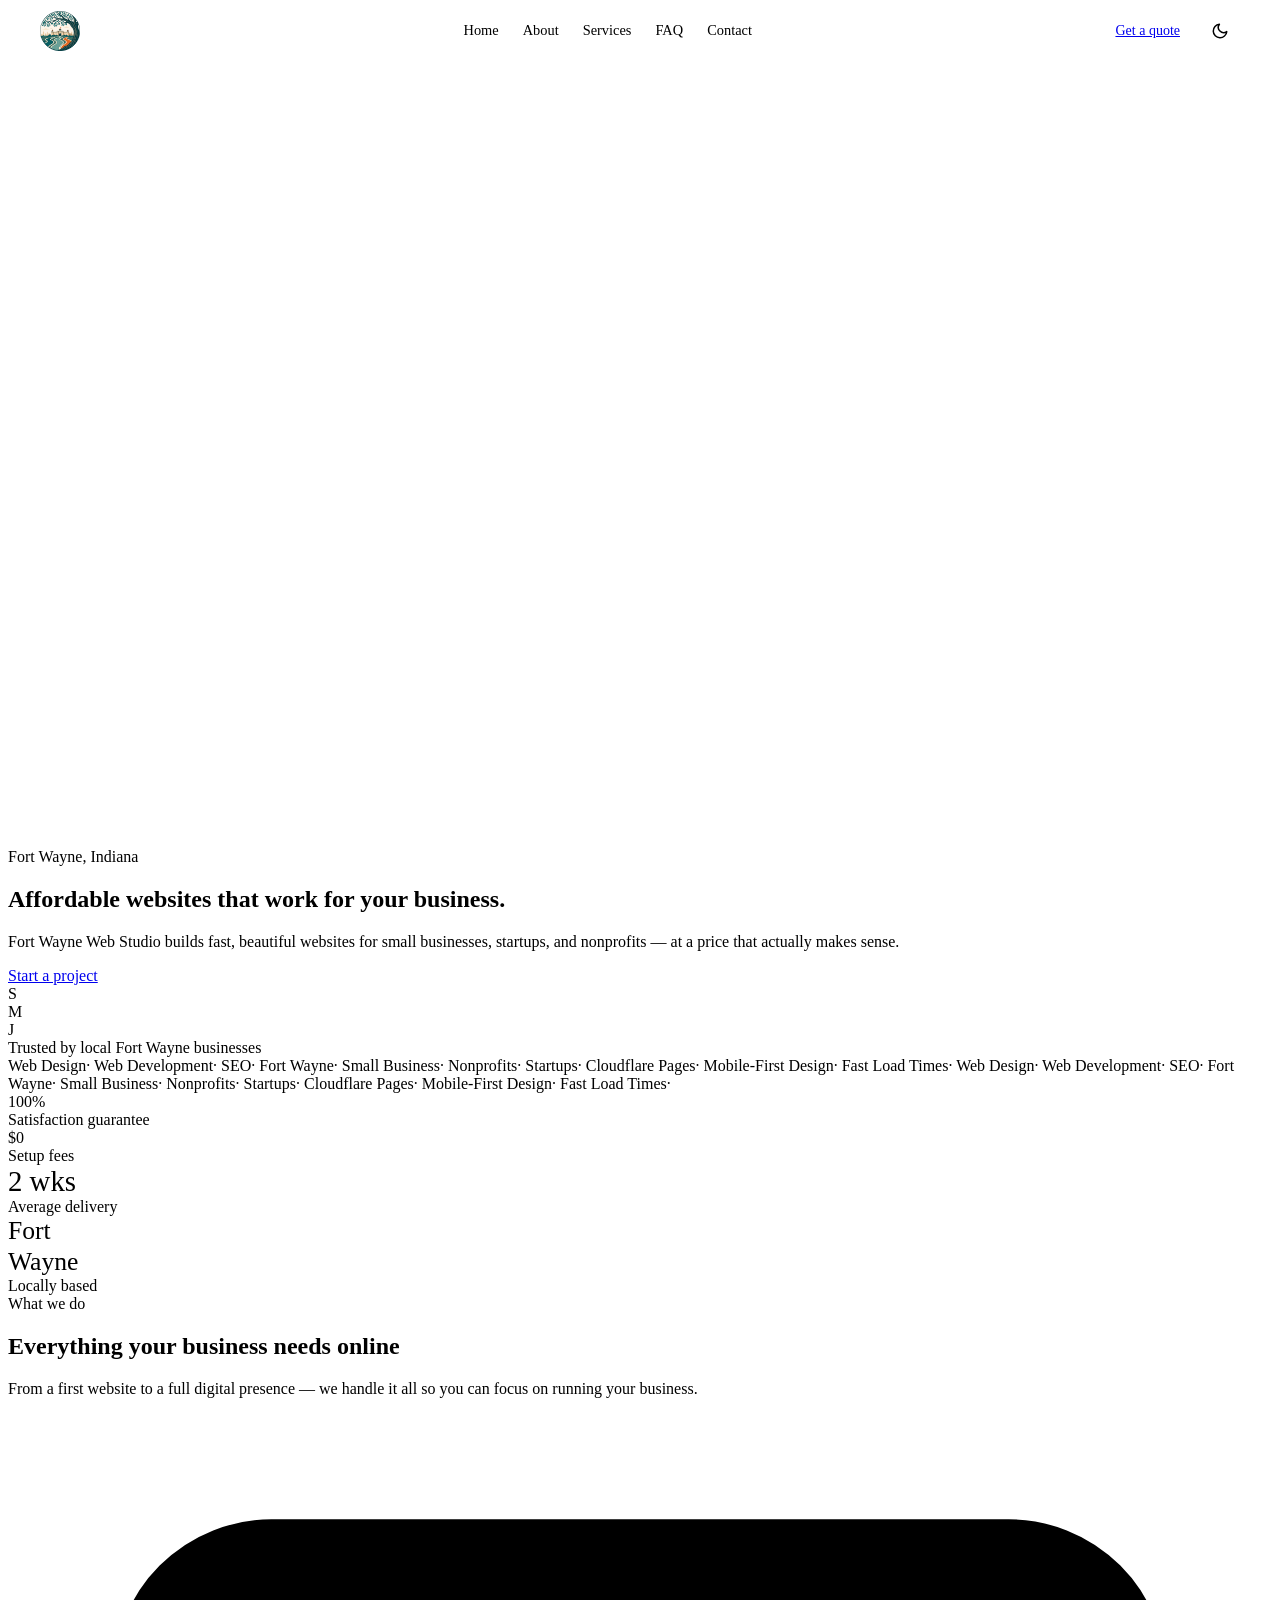
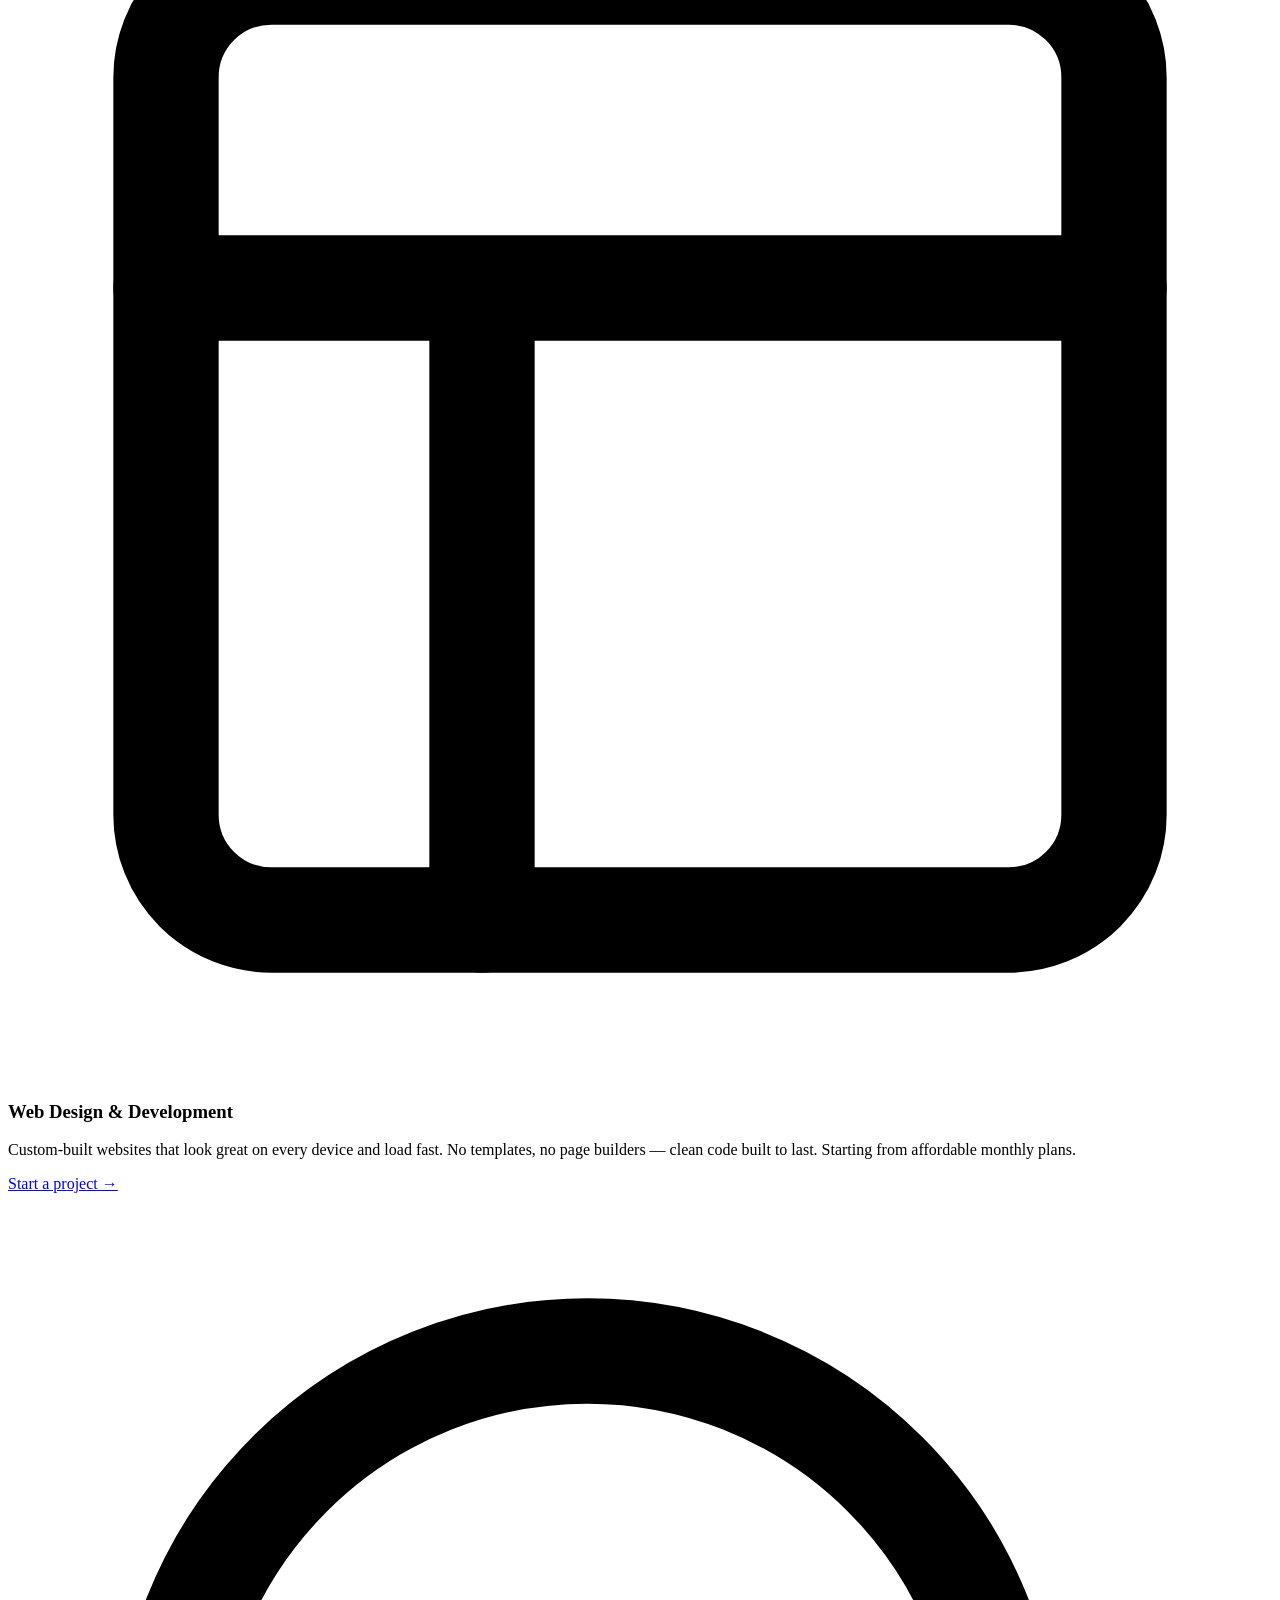
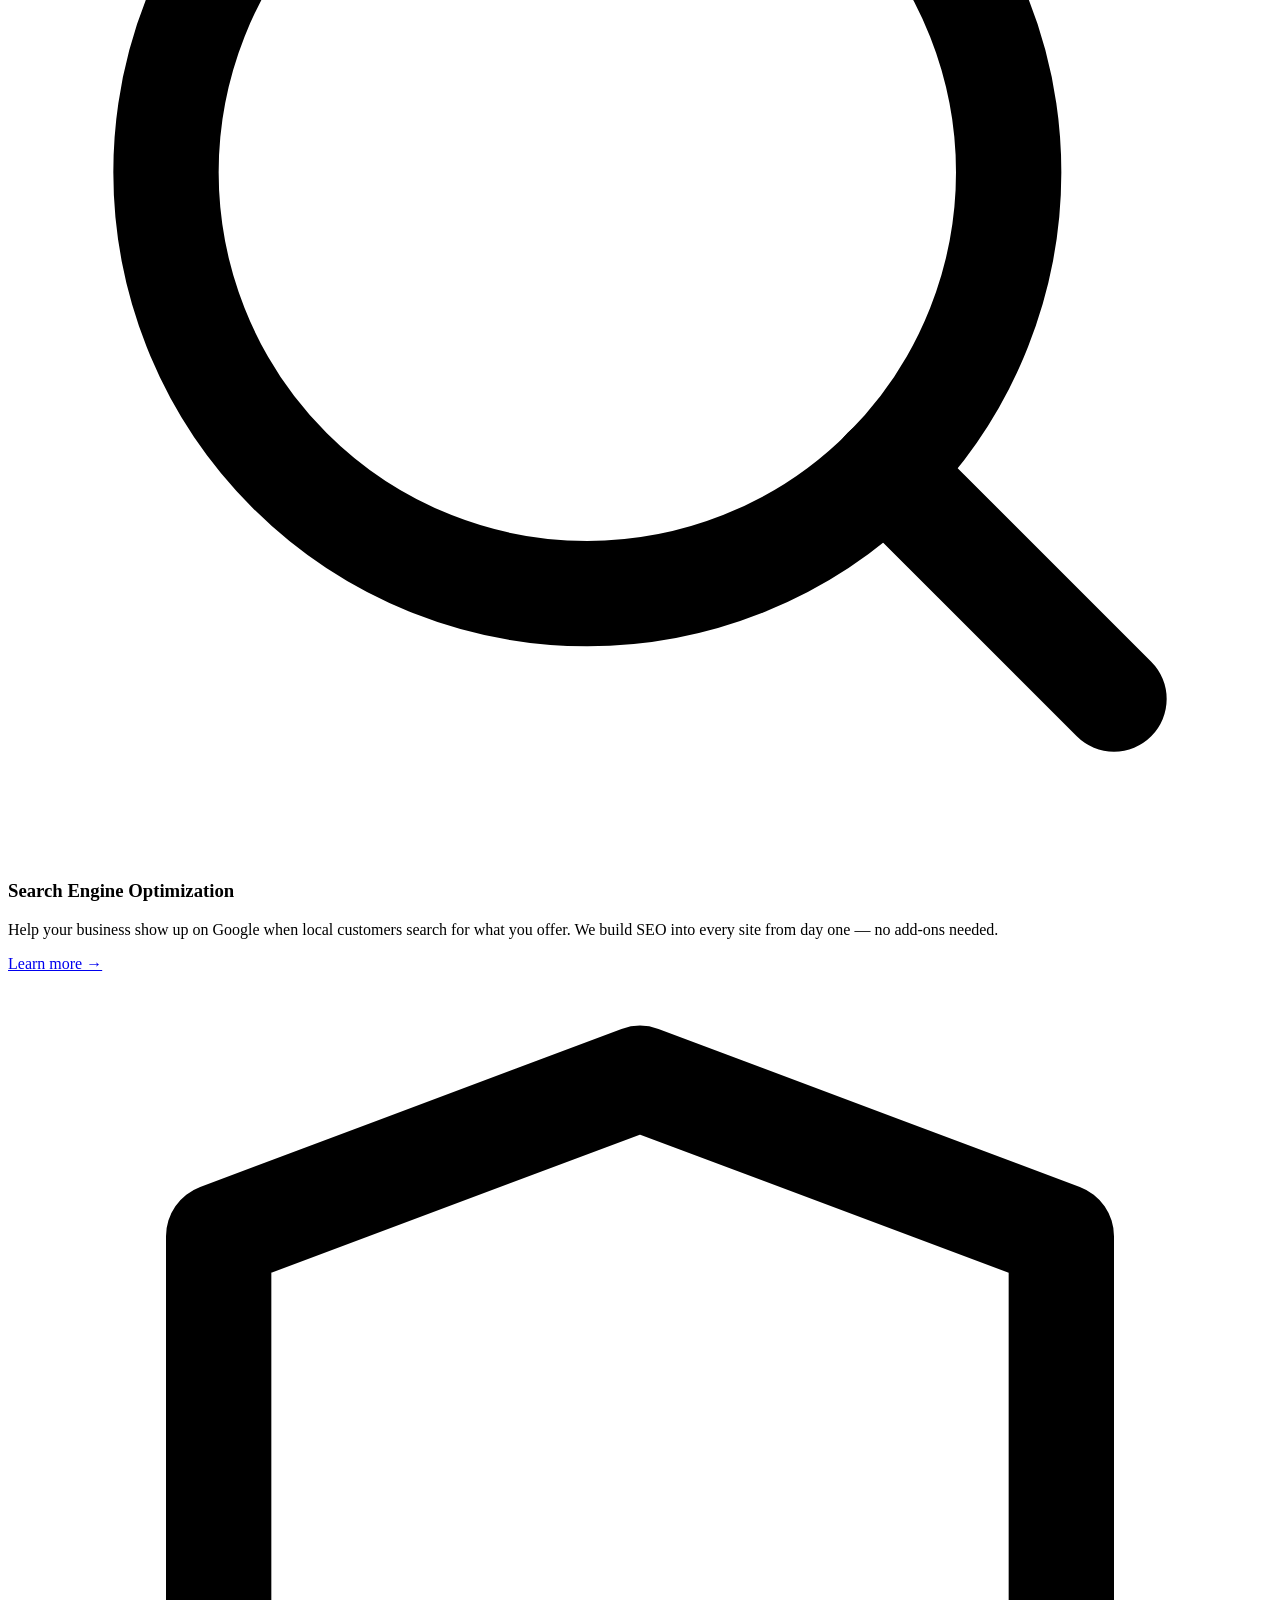
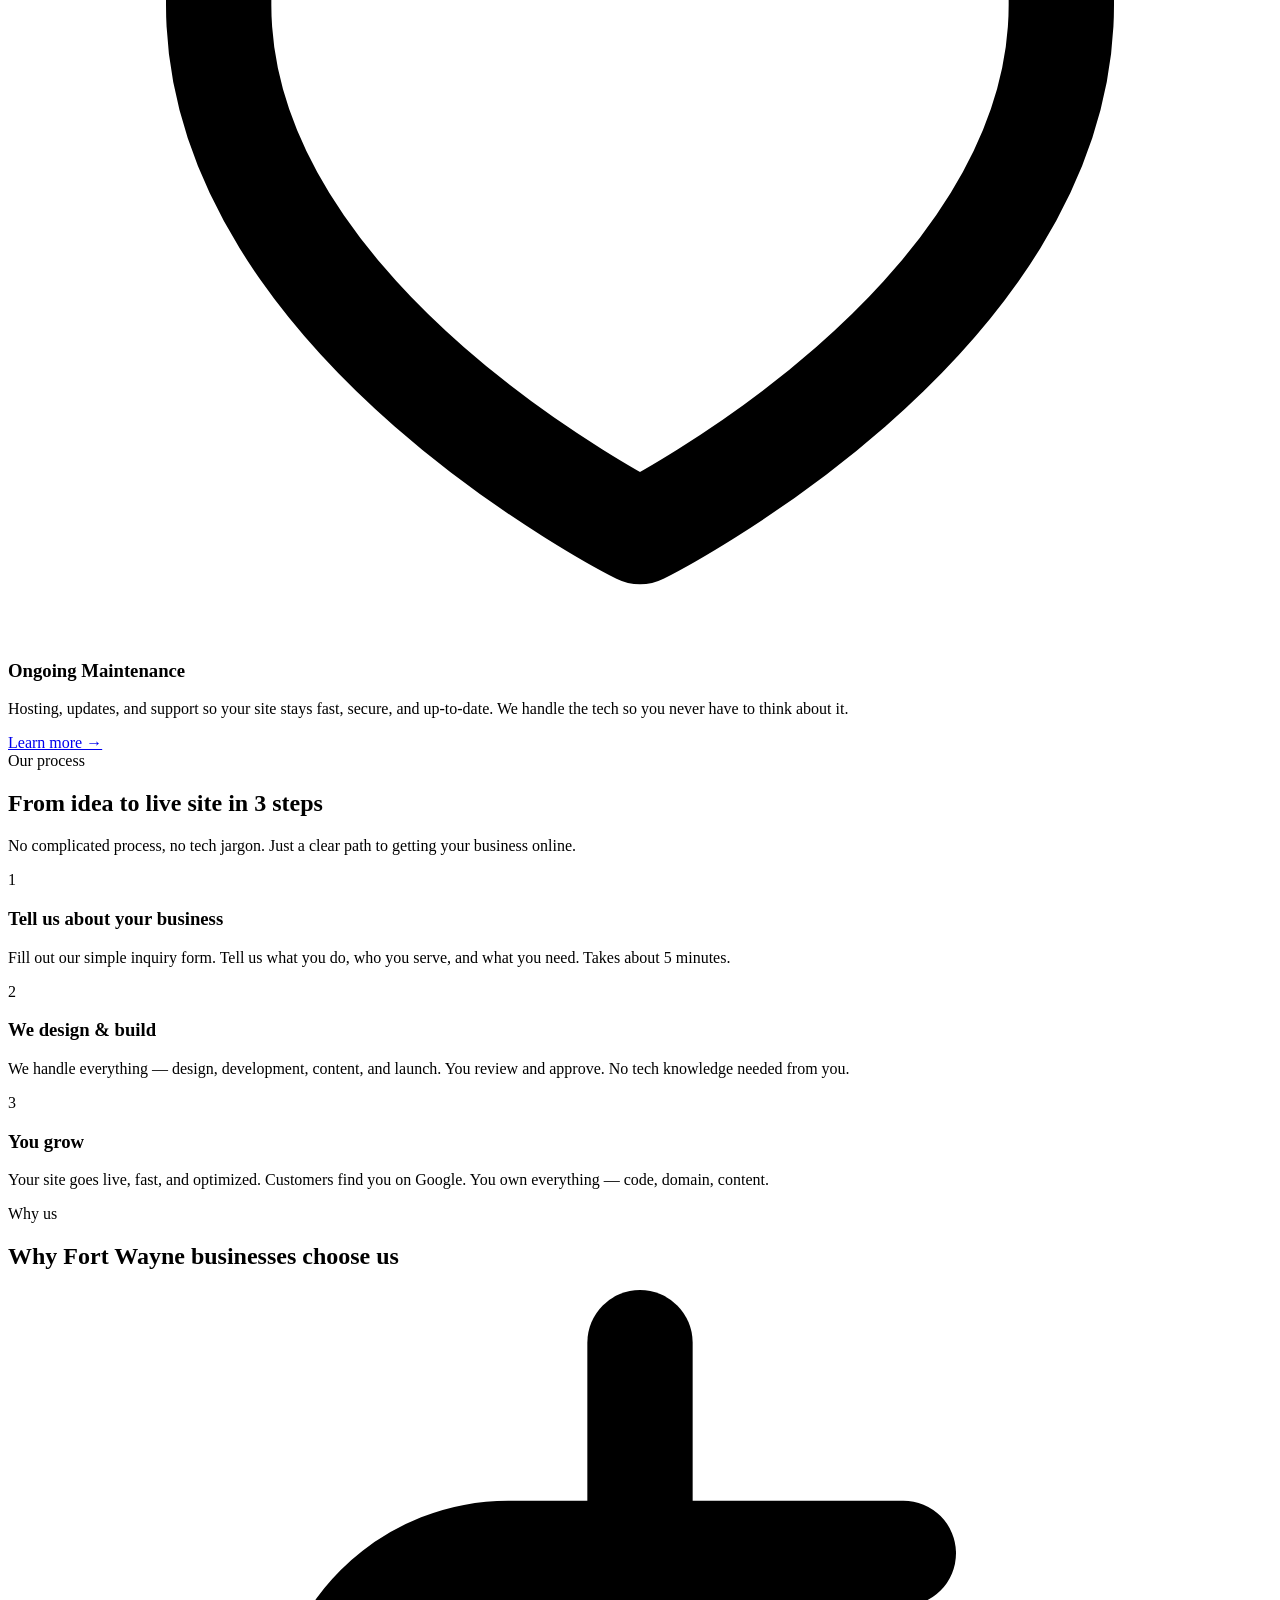
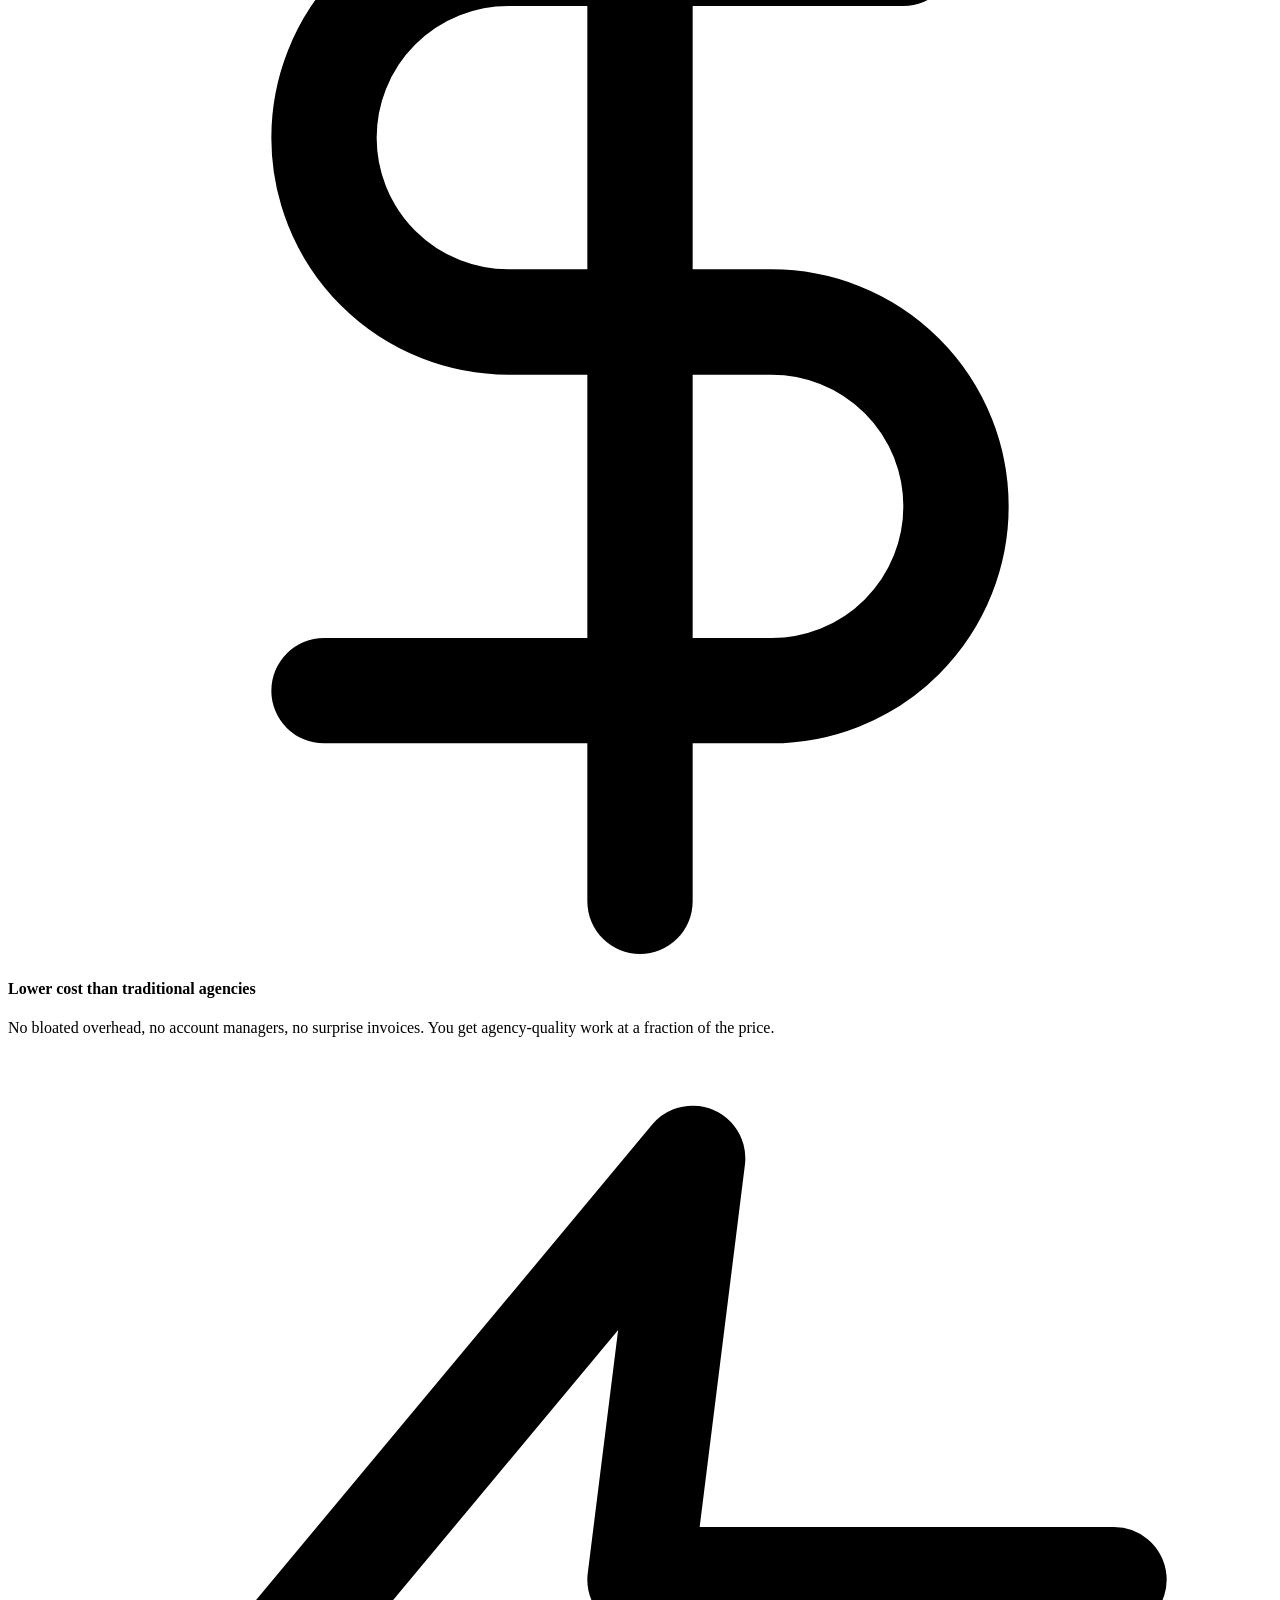
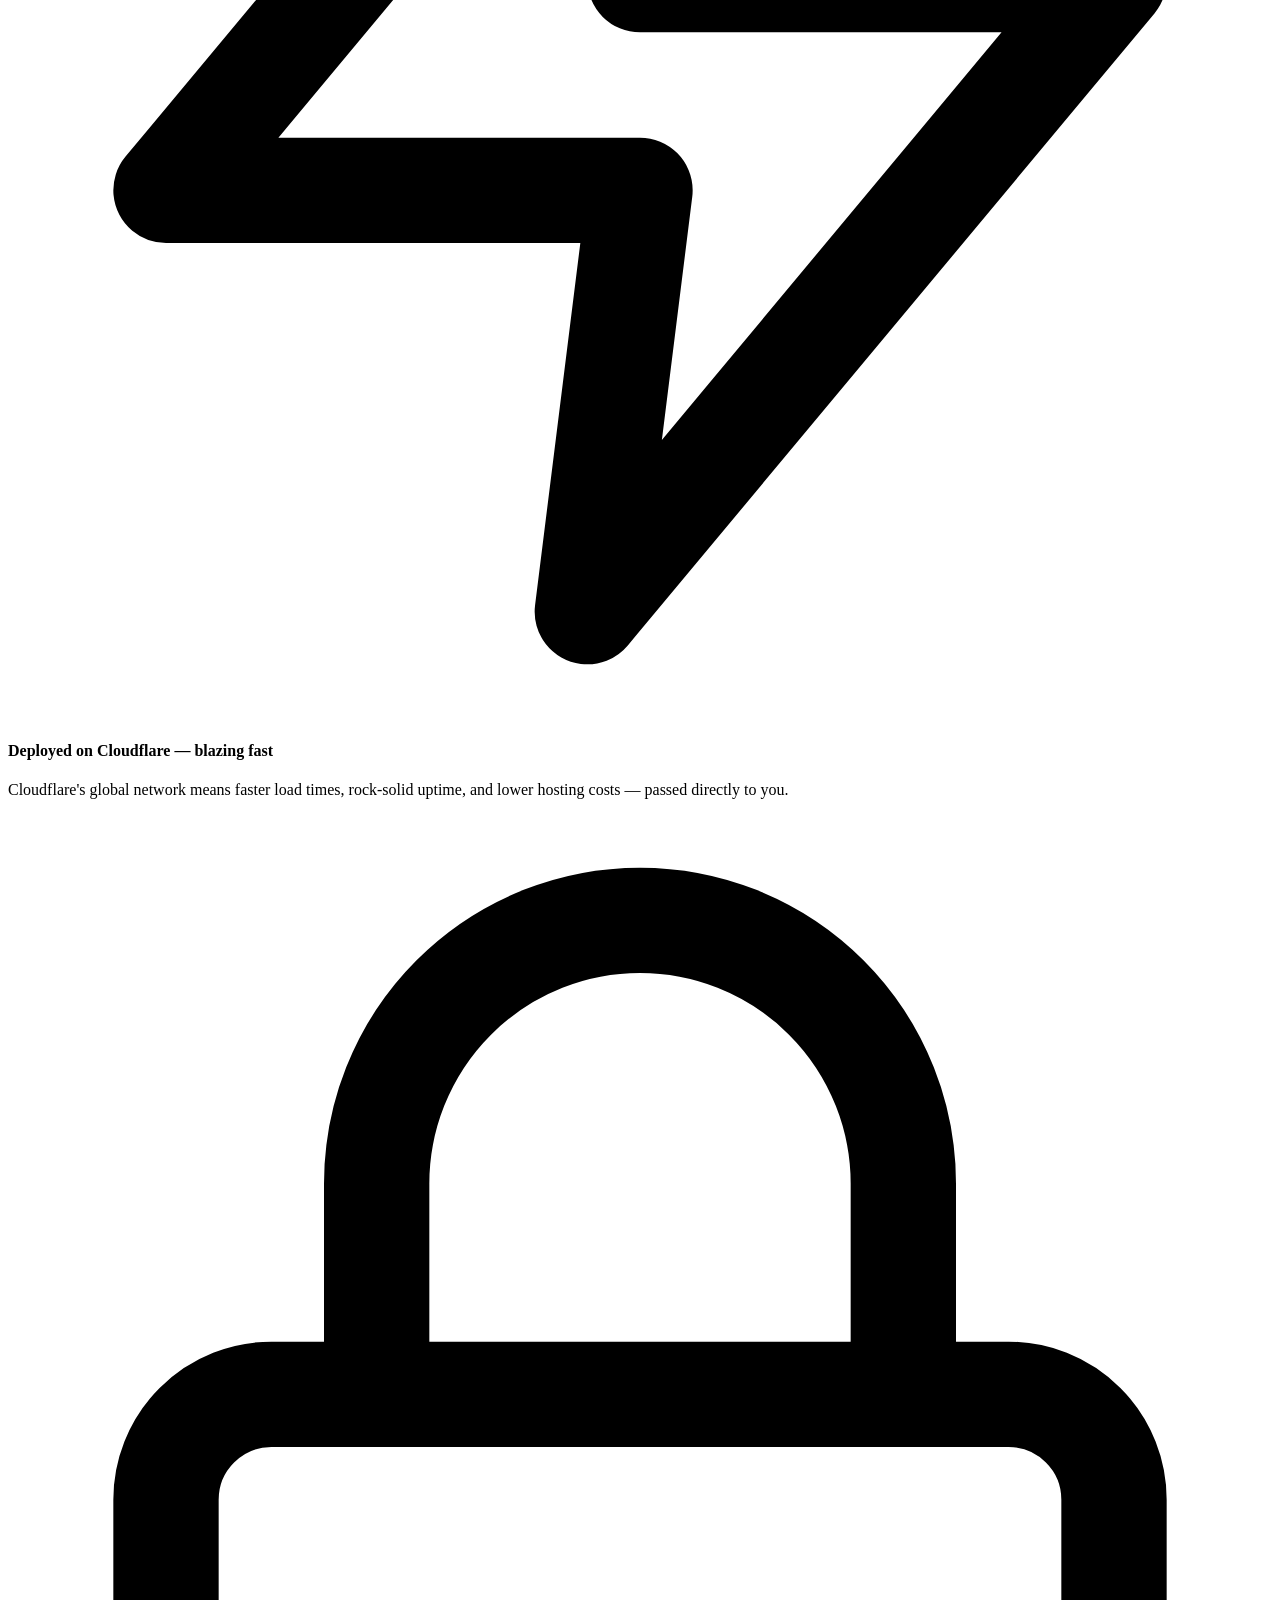
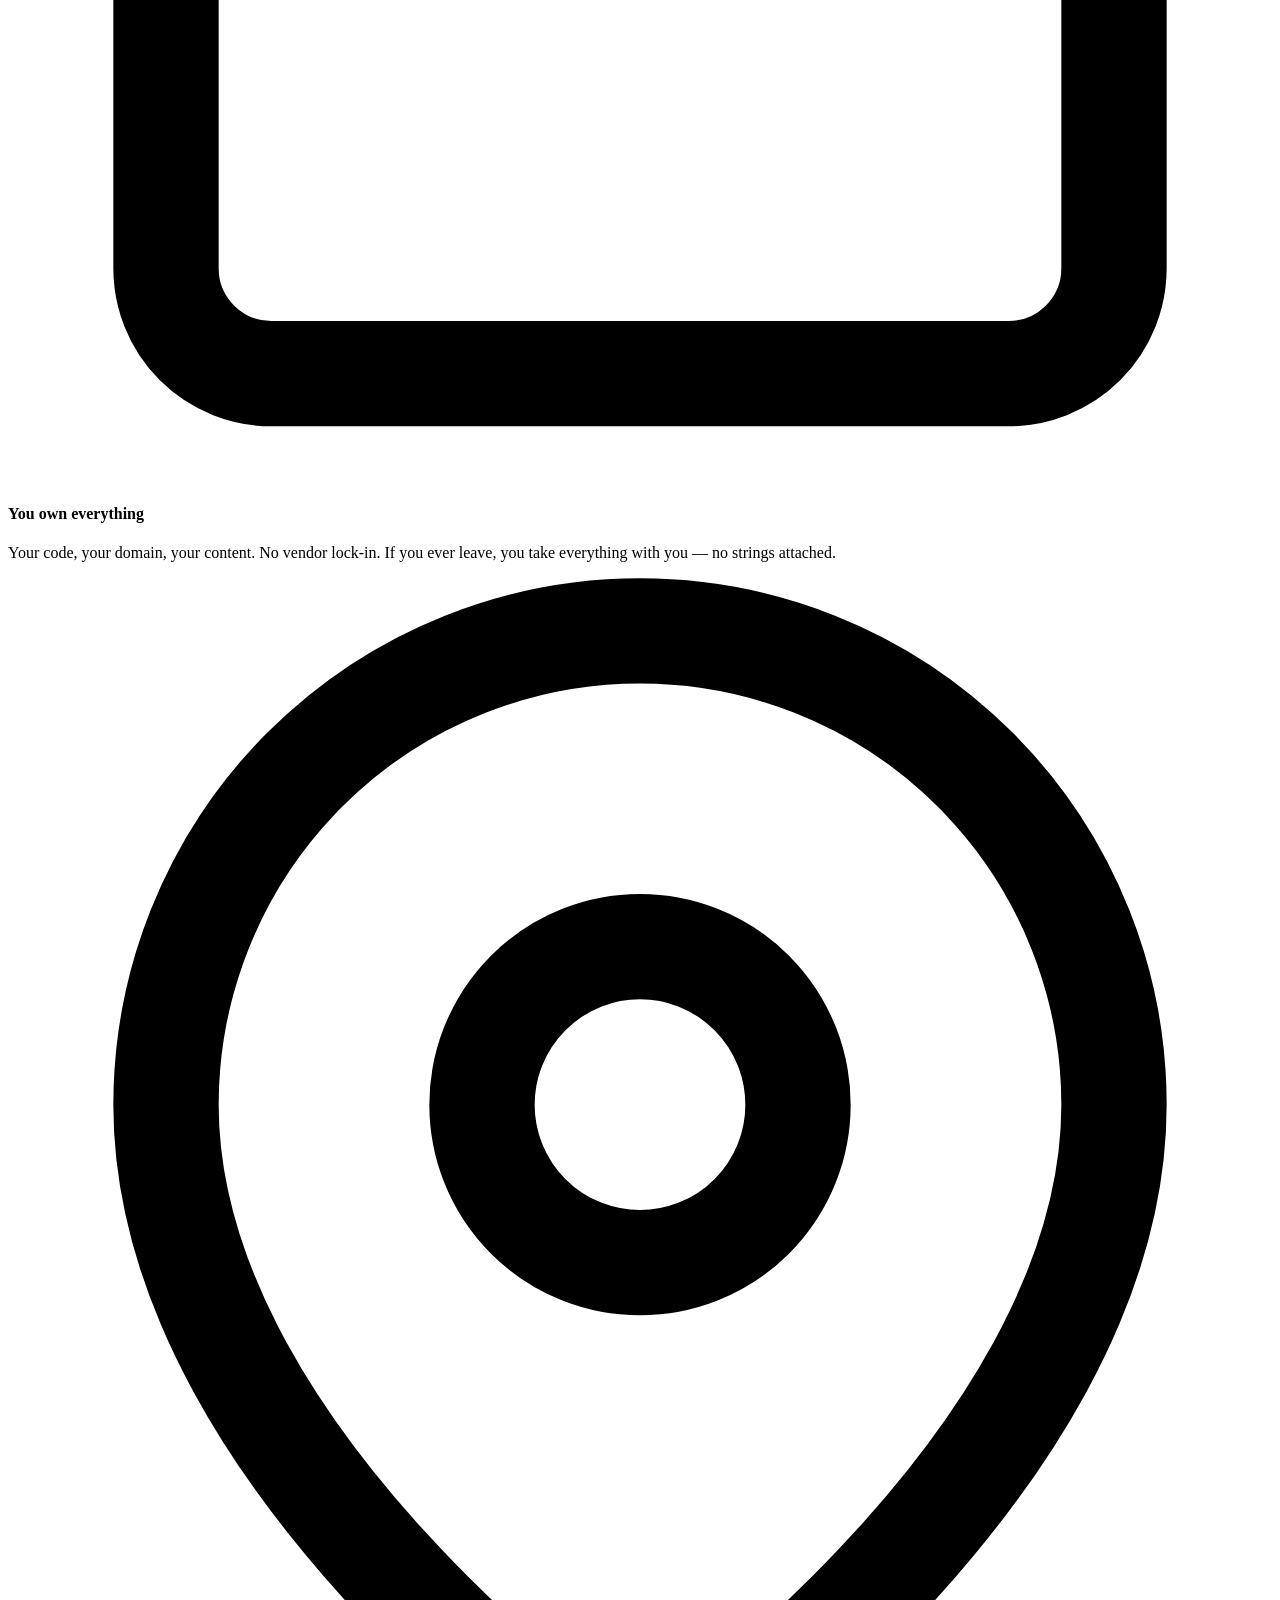
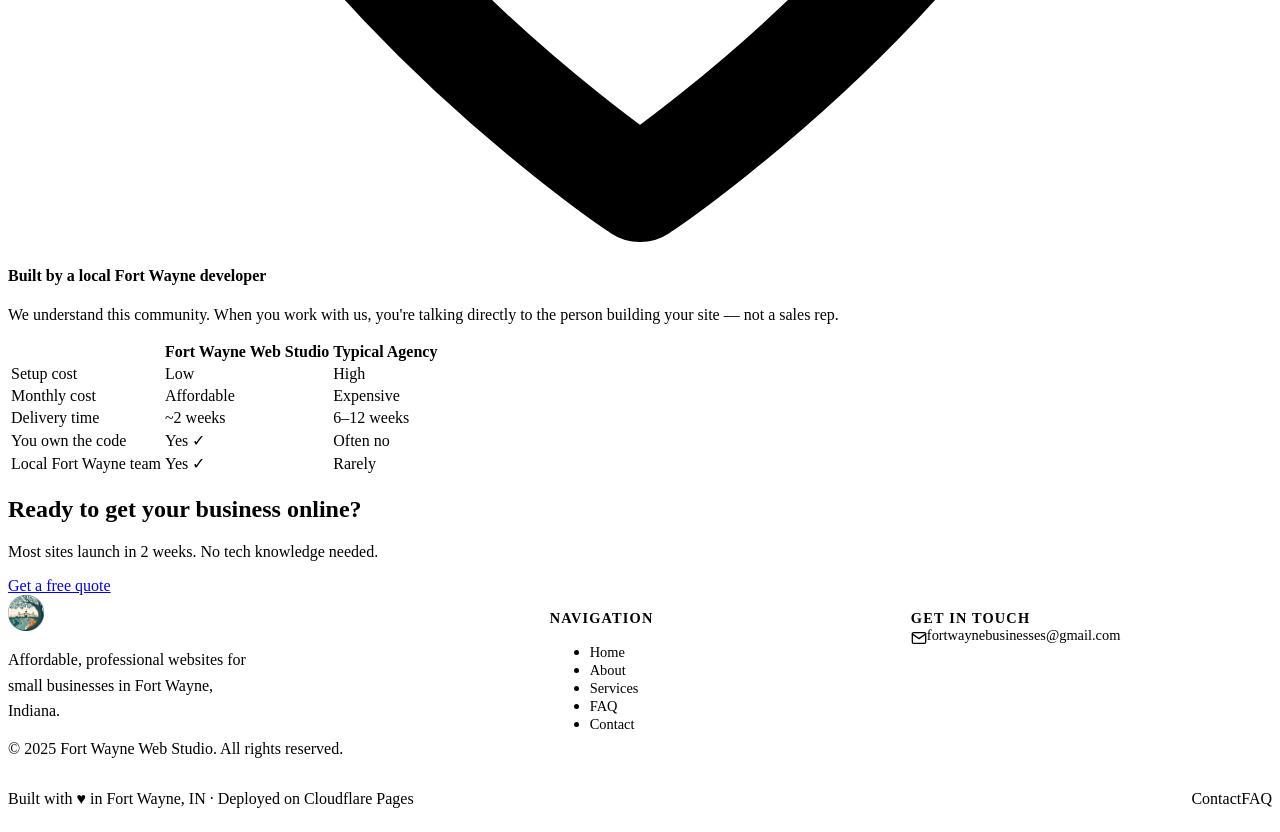
==== index.html @ 82adef37 "Add favicon and browser tab logo Generated favicon.ico, favicon-192.png, and apple-touch-icon.png fr" ====
<!DOCTYPE html>
<html lang="en">
<head>
  <meta charset="UTF-8">
  <meta name="viewport" content="width=device-width, initial-scale=1.0">
  <meta name="description" content="Fort Wayne Web Studio builds affordable, professional websites for small businesses, startups, and nonprofits in Fort Wayne, Indiana. Get online in 2 weeks.">
  <meta name="keywords" content="web design Fort Wayne, affordable websites Fort Wayne Indiana, small business website Fort Wayne">
  <meta name="author" content="Dexter Miller — Fort Wayne Web Studio">
  <link rel="canonical" href="https://fortwaynebusinesses.com/">
  <link rel="icon" href="/favicon.ico" sizes="any">
  <link rel="icon" href="/favicon-192.png" type="image/png" sizes="192x192">
  <link rel="apple-touch-icon" href="/apple-touch-icon.png">

  <!-- Open Graph -->
  <meta property="og:title" content="Fort Wayne Web Studio — Affordable Websites for Small Businesses">
  <meta property="og:description" content="Fort Wayne Web Studio builds affordable, professional websites for small businesses, startups, and nonprofits in Fort Wayne, Indiana. Get online in 2 weeks.">
  <meta property="og:url" content="https://fortwaynebusinesses.com/">
  <meta property="og:type" content="website">
  <meta property="og:site_name" content="Fort Wayne Web Studio">

  <!-- Schema.org LocalBusiness -->
  <script type="application/ld+json">
  {
    "@context": "https://schema.org",
    "@type": "LocalBusiness",
    "name": "Fort Wayne Web Studio",
    "description": "Affordable web design and development for small businesses in Fort Wayne, Indiana.",
    "url": "https://fortwaynebusinesses.com",
    "founder": { "@type": "Person", "name": "Dexter Miller" },
    "address": { "@type": "PostalAddress", "addressLocality": "Fort Wayne", "addressRegion": "IN", "addressCountry": "US" },
    "areaServed": "Fort Wayne, Indiana",
    "priceRange": "$"
  }
  </script>

  <!-- Google Analytics — replace G-XXXXXXXXXX with your actual measurement ID -->
  <script async src="https://www.googletagmanager.com/gtag/js?id=G-XXXXXXXXXX"></script>
  <script>
    window.dataLayer = window.dataLayer || [];
    function gtag(){dataLayer.push(arguments);}
    gtag('js', new Date());
    gtag('config', 'G-XXXXXXXXXX');
  </script>

  <!-- Fonts -->
  <link rel="preconnect" href="https://fonts.googleapis.com">
  <link rel="preconnect" href="https://fonts.gstatic.com" crossorigin>
  <link href="https://fonts.googleapis.com/css2?family=Inter:wght@400;500;600&family=Plus+Jakarta+Sans:wght@700;800&display=swap" rel="stylesheet">

  <!-- Styles -->
  <link rel="stylesheet" href="css/style.css">
  <link rel="stylesheet" href="css/nav.css">
  <link rel="stylesheet" href="css/home.css">

  <title>Fort Wayne Web Studio — Affordable Websites for Small Businesses</title>
</head>
<body>

<!-- Nav overlay -->
<div class="nav-overlay" aria-hidden="true"></div>

<!-- ── Navigation ── -->
<header>
  <nav class="navbar" aria-label="Main navigation">
    <div class="nav-container">
      <a href="index.html" class="nav-logo" aria-label="Fort Wayne Web Studio home">
        <img src="images/Logo.png" alt="Fort Wayne Web Studio" class="nav-logo-img">
      </a>

      <ul class="nav-links" role="list">
        <li><a href="index.html">Home</a></li>
        <li><a href="about.html">About</a></li>
        <li><a href="index.html#services">Services</a></li>
        <li><a href="faq.html">FAQ</a></li>
        <li><a href="contact.html">Contact</a></li>
      </ul>

      <div class="nav-cta">
        <a href="contact.html" class="btn btn-primary" style="font-size:0.875rem; padding: 10px 20px;">Get a quote</a>
        <button class="dark-toggle" aria-label="Toggle dark mode">
          <svg class="icon-moon" xmlns="http://www.w3.org/2000/svg" viewBox="0 0 24 24" fill="none" stroke="currentColor" stroke-width="2" stroke-linecap="round" stroke-linejoin="round" aria-hidden="true"><path d="M21 12.79A9 9 0 1 1 11.21 3 7 7 0 0 0 21 12.79z"/></svg>
          <svg class="icon-sun" xmlns="http://www.w3.org/2000/svg" viewBox="0 0 24 24" fill="none" stroke="currentColor" stroke-width="2" stroke-linecap="round" stroke-linejoin="round" aria-hidden="true"><circle cx="12" cy="12" r="5"/><line x1="12" y1="1" x2="12" y2="3"/><line x1="12" y1="21" x2="12" y2="23"/><line x1="4.22" y1="4.22" x2="5.64" y2="5.64"/><line x1="18.36" y1="18.36" x2="19.78" y2="19.78"/><line x1="1" y1="12" x2="3" y2="12"/><line x1="21" y1="12" x2="23" y2="12"/><line x1="4.22" y1="19.78" x2="5.64" y2="18.36"/><line x1="18.36" y1="5.64" x2="19.78" y2="4.22"/></svg>
        </button>
        <button class="hamburger" aria-label="Open menu" aria-expanded="false" aria-controls="nav-drawer">
          <span></span><span></span><span></span>
        </button>
      </div>
    </div>
  </nav>

  <!-- Mobile drawer -->
  <nav id="nav-drawer" class="nav-drawer" aria-label="Mobile navigation">
    <a href="index.html" class="nav-logo" aria-label="Fort Wayne Web Studio home">
      <img src="images/Logo.png" alt="Fort Wayne Web Studio" class="nav-logo-img">
    </a>
    <ul class="nav-drawer-links" role="list">
      <li><a href="index.html">Home</a></li>
      <li><a href="about.html">About</a></li>
      <li><a href="index.html#services">Services</a></li>
      <li><a href="faq.html">FAQ</a></li>
      <li><a href="contact.html">Contact</a></li>
    </ul>
    <div class="nav-drawer-cta">
      <a href="contact.html" class="btn btn-primary">Get a free quote</a>
    </div>
  </nav>
</header>

<main>

  <!-- ── Hero ── -->
  <section class="hero" aria-label="Hero">
    <!-- Floating background shapes -->
    <div class="bg-shapes" aria-hidden="true">
      <div class="bg-shape bg-shape-circle" style="width:300px;height:300px;top:10%;right:8%;"></div>
      <div class="bg-shape bg-shape-square" style="width:160px;height:160px;top:60%;right:20%;transform:rotate(15deg);"></div>
      <div class="bg-shape bg-shape-ring" style="width:200px;height:200px;bottom:15%;left:5%;"></div>
      <div class="bg-shape bg-shape-circle" style="width:80px;height:80px;top:30%;left:2%;"></div>
      <div class="bg-shape bg-shape-square" style="width:100px;height:100px;bottom:30%;right:5%;transform:rotate(-20deg);"></div>
    </div>

    <div class="container">
      <div class="hero-content">
        <div class="hero-eyebrow">
          <span class="hero-eyebrow-dot" aria-hidden="true"></span>
          Fort Wayne, Indiana
        </div>
        <h1>Affordable websites that <span class="highlight">work</span> for your business.</h1>
        <p class="hero-sub">Fort Wayne Web Studio builds fast, beautiful websites for small businesses, startups, and nonprofits — at a price that actually makes sense.</p>
        <div class="hero-cta">
          <a href="contact.html" class="btn btn-primary btn-lg">Start a project</a>
        </div>
        <div class="hero-trust">
          <div class="hero-trust-avatars" aria-hidden="true">
            <div class="hero-trust-avatar">S</div>
            <div class="hero-trust-avatar">M</div>
            <div class="hero-trust-avatar">J</div>
          </div>
          <span>Trusted by local Fort Wayne businesses</span>
        </div>
      </div>
    </div>
  </section>

  <!-- ── Marquee strip ── -->
  <div class="marquee-strip" aria-hidden="true">
    <div class="marquee-track">
      <span>Web Design</span><span class="dot">·</span>
      <span>Web Development</span><span class="dot">·</span>
      <span>SEO</span><span class="dot">·</span>
      <span>Fort Wayne</span><span class="dot">·</span>
      <span>Small Business</span><span class="dot">·</span>
      <span>Nonprofits</span><span class="dot">·</span>
      <span>Startups</span><span class="dot">·</span>
      <span>Cloudflare Pages</span><span class="dot">·</span>
      <span>Mobile-First Design</span><span class="dot">·</span>
      <span>Fast Load Times</span><span class="dot">·</span>
      <!-- Duplicate for seamless loop -->
      <span>Web Design</span><span class="dot">·</span>
      <span>Web Development</span><span class="dot">·</span>
      <span>SEO</span><span class="dot">·</span>
      <span>Fort Wayne</span><span class="dot">·</span>
      <span>Small Business</span><span class="dot">·</span>
      <span>Nonprofits</span><span class="dot">·</span>
      <span>Startups</span><span class="dot">·</span>
      <span>Cloudflare Pages</span><span class="dot">·</span>
      <span>Mobile-First Design</span><span class="dot">·</span>
      <span>Fast Load Times</span><span class="dot">·</span>
    </div>
  </div>

  <!-- ── Stats / Trust bar ── -->
  <section class="stats-section" aria-label="Key metrics">
    <div class="container">
      <div class="stats-grid">
        <div class="stat-item reveal">
          <div class="stat-number">
            <span class="count-up" data-target="100" data-suffix="%">100%</span>
          </div>
          <div class="stat-label">Satisfaction guarantee</div>
        </div>
        <div class="stat-item reveal reveal-delay-1">
          <div class="stat-number">
            <span class="count-up" data-prefix="$" data-target="0">$0</span>
          </div>
          <div class="stat-label">Setup fees</div>
        </div>
        <div class="stat-item reveal reveal-delay-2">
          <div class="stat-number" style="font-size:1.8rem;">2 wks</div>
          <div class="stat-label">Average delivery</div>
        </div>
        <div class="stat-item reveal reveal-delay-3">
          <div class="stat-number" style="font-size:1.6rem; line-height:1.2;">Fort<br>Wayne</div>
          <div class="stat-label">Locally based</div>
        </div>
      </div>
    </div>
  </section>

  <!-- ── Services ── -->
  <section class="section" id="services" aria-labelledby="services-heading">
    <div class="container">
      <div class="section-header reveal">
        <span class="section-label">What we do</span>
        <h2 id="services-heading">Everything your business needs online</h2>
        <p>From a first website to a full digital presence — we handle it all so you can focus on running your business.</p>
      </div>

      <div class="services-grid">
        <article class="service-card reveal">
          <div class="service-icon" aria-hidden="true">
            <svg xmlns="http://www.w3.org/2000/svg" viewBox="0 0 24 24" fill="none" stroke="currentColor" stroke-width="2" stroke-linecap="round" stroke-linejoin="round" aria-hidden="true"><rect x="3" y="3" width="18" height="18" rx="2"/><path d="M3 9h18M9 21V9"/></svg>
          </div>
          <h3>Web Design &amp; Development</h3>
          <p>Custom-built websites that look great on every device and load fast. No templates, no page builders — clean code built to last. Starting from affordable monthly plans.</p>
          <a href="contact.html" class="service-link">Start a project →</a>
        </article>

        <article class="service-card reveal reveal-delay-1">
          <div class="service-icon" aria-hidden="true">
            <svg xmlns="http://www.w3.org/2000/svg" viewBox="0 0 24 24" fill="none" stroke="currentColor" stroke-width="2" stroke-linecap="round" stroke-linejoin="round" aria-hidden="true"><circle cx="11" cy="11" r="8"/><path d="m21 21-4.35-4.35"/></svg>
          </div>
          <h3>Search Engine Optimization</h3>
          <p>Help your business show up on Google when local customers search for what you offer. We build SEO into every site from day one — no add-ons needed.</p>
          <a href="faq.html#seo" class="service-link">Learn more →</a>
        </article>

        <article class="service-card reveal reveal-delay-2">
          <div class="service-icon" aria-hidden="true">
            <svg xmlns="http://www.w3.org/2000/svg" viewBox="0 0 24 24" fill="none" stroke="currentColor" stroke-width="2" stroke-linecap="round" stroke-linejoin="round" aria-hidden="true"><path d="M12 22s8-4 8-10V5l-8-3-8 3v7c0 6 8 10 8 10z"/></svg>
          </div>
          <h3>Ongoing Maintenance</h3>
          <p>Hosting, updates, and support so your site stays fast, secure, and up-to-date. We handle the tech so you never have to think about it.</p>
          <a href="faq.html" class="service-link">Learn more →</a>
        </article>
      </div>
    </div>
  </section>

  <!-- ── How it works ── -->
  <section class="section steps-section" aria-labelledby="steps-heading">
    <div class="container">
      <div class="section-header reveal">
        <span class="section-label">Our process</span>
        <h2 id="steps-heading">From idea to live site in 3 steps</h2>
        <p>No complicated process, no tech jargon. Just a clear path to getting your business online.</p>
      </div>

      <div class="steps-grid">
        <div class="step-item reveal">
          <div class="step-circle" aria-hidden="true">1</div>
          <h3>Tell us about your business</h3>
          <p>Fill out our simple inquiry form. Tell us what you do, who you serve, and what you need. Takes about 5 minutes.</p>
        </div>

        <div class="step-item reveal reveal-delay-1">
          <div class="step-circle" aria-hidden="true">2</div>
          <h3>We design &amp; build</h3>
          <p>We handle everything — design, development, content, and launch. You review and approve. No tech knowledge needed from you.</p>
        </div>

        <div class="step-item reveal reveal-delay-2">
          <div class="step-circle" aria-hidden="true">3</div>
          <h3>You grow</h3>
          <p>Your site goes live, fast, and optimized. Customers find you on Google. You own everything — code, domain, content.</p>
        </div>
      </div>
    </div>
  </section>

  <!-- ── Why us / Differentiator ── -->
  <section class="section why-section" aria-labelledby="why-heading">
    <div class="container">
      <div class="why-grid">
        <div class="why-content">
          <span class="section-label reveal">Why us</span>
          <h2 id="why-heading" class="reveal">Why Fort Wayne businesses choose us</h2>
          <div class="why-list">
            <div class="why-item reveal">
              <div class="why-icon" aria-hidden="true">
                <svg xmlns="http://www.w3.org/2000/svg" viewBox="0 0 24 24" fill="none" stroke="currentColor" stroke-width="2" stroke-linecap="round" stroke-linejoin="round" aria-hidden="true"><line x1="12" y1="1" x2="12" y2="23"/><path d="M17 5H9.5a3.5 3.5 0 0 0 0 7h5a3.5 3.5 0 0 1 0 7H6"/></svg>
              </div>
              <div class="why-item-text">
                <h4>Lower cost than traditional agencies</h4>
                <p>No bloated overhead, no account managers, no surprise invoices. You get agency-quality work at a fraction of the price.</p>
              </div>
            </div>
            <div class="why-item reveal reveal-delay-1">
              <div class="why-icon" aria-hidden="true">
                <svg xmlns="http://www.w3.org/2000/svg" viewBox="0 0 24 24" fill="none" stroke="currentColor" stroke-width="2" stroke-linecap="round" stroke-linejoin="round" aria-hidden="true"><path d="M13 2L3 14h9l-1 8 10-12h-9l1-8z"/></svg>
              </div>
              <div class="why-item-text">
                <h4>Deployed on Cloudflare — blazing fast</h4>
                <p>Cloudflare's global network means faster load times, rock-solid uptime, and lower hosting costs — passed directly to you.</p>
              </div>
            </div>
            <div class="why-item reveal reveal-delay-2">
              <div class="why-icon" aria-hidden="true">
                <svg xmlns="http://www.w3.org/2000/svg" viewBox="0 0 24 24" fill="none" stroke="currentColor" stroke-width="2" stroke-linecap="round" stroke-linejoin="round" aria-hidden="true"><rect x="3" y="11" width="18" height="11" rx="2" ry="2"/><path d="M7 11V7a5 5 0 0 1 10 0v4"/></svg>
              </div>
              <div class="why-item-text">
                <h4>You own everything</h4>
                <p>Your code, your domain, your content. No vendor lock-in. If you ever leave, you take everything with you — no strings attached.</p>
              </div>
            </div>
            <div class="why-item reveal reveal-delay-3">
              <div class="why-icon" aria-hidden="true">
                <svg xmlns="http://www.w3.org/2000/svg" viewBox="0 0 24 24" fill="none" stroke="currentColor" stroke-width="2" stroke-linecap="round" stroke-linejoin="round" aria-hidden="true"><path d="M21 10c0 7-9 13-9 13s-9-6-9-13a9 9 0 0 1 18 0z"/><circle cx="12" cy="10" r="3"/></svg>
              </div>
              <div class="why-item-text">
                <h4>Built by a local Fort Wayne developer</h4>
                <p>We understand this community. When you work with us, you're talking directly to the person building your site — not a sales rep.</p>
              </div>
            </div>
          </div>
        </div>

        <div class="comparison-card reveal">
          <table class="comparison-table" aria-label="Comparison: Fort Wayne Web Studio vs. typical agency">
            <thead>
              <tr>
                <th scope="col"></th>
                <th scope="col" class="col-us">Fort Wayne Web Studio</th>
                <th scope="col">Typical Agency</th>
              </tr>
            </thead>
            <tbody>
              <tr>
                <td>Setup cost</td>
                <td class="col-us">Low</td>
                <td>High</td>
              </tr>
              <tr>
                <td>Monthly cost</td>
                <td class="col-us">Affordable</td>
                <td>Expensive</td>
              </tr>
              <tr>
                <td>Delivery time</td>
                <td class="col-us">~2 weeks</td>
                <td>6–12 weeks</td>
              </tr>
              <tr>
                <td>You own the code</td>
                <td class="col-us">Yes ✓</td>
                <td>Often no</td>
              </tr>
              <tr>
                <td>Local Fort Wayne team</td>
                <td class="col-us">Yes ✓</td>
                <td>Rarely</td>
              </tr>
            </tbody>
          </table>
        </div>
      </div>
    </div>
  </section>

  <!-- ── Final CTA ── -->
  <section class="cta-section" aria-labelledby="cta-heading">
    <div class="container">
      <h2 id="cta-heading">Ready to get your business online?</h2>
      <p>Most sites launch in 2 weeks. No tech knowledge needed.</p>
      <a href="contact.html" class="btn btn-white btn-lg">Get a free quote</a>
    </div>
  </section>

</main>

<!-- ── Footer ── -->
<footer class="footer">
  <div class="container">
    <div class="footer-grid">
      <div class="footer-brand">
        <a href="index.html" class="nav-logo" aria-label="Fort Wayne Web Studio home">
          <img src="images/Logo.png" alt="Fort Wayne Web Studio" class="nav-logo-img">
        </a>
        <p class="footer-tagline">Affordable, professional websites for small businesses in Fort Wayne, Indiana.</p>
        <p class="footer-copy">© 2025 Fort Wayne Web Studio. All rights reserved.</p>
      </div>

      <nav aria-label="Footer navigation">
        <p class="footer-col-title">Navigation</p>
        <ul class="footer-links" role="list">
          <li><a href="index.html">Home</a></li>
          <li><a href="about.html">About</a></li>
          <li><a href="index.html#services">Services</a></li>
          <li><a href="faq.html">FAQ</a></li>
          <li><a href="contact.html">Contact</a></li>
        </ul>
      </nav>

      <div>
        <p class="footer-col-title">Get in touch</p>
        <div class="footer-contact-item">
          <svg xmlns="http://www.w3.org/2000/svg" width="16" height="16" viewBox="0 0 24 24" fill="none" stroke="currentColor" stroke-width="2" stroke-linecap="round" stroke-linejoin="round" aria-hidden="true" style="flex-shrink:0;margin-top:3px;color:var(--color-primary)"><path d="M4 4h16c1.1 0 2 .9 2 2v12c0 1.1-.9 2-2 2H4c-1.1 0-2-.9-2-2V6c0-1.1.9-2 2-2z"/><polyline points="22,6 12,13 2,6"/></svg>
          <span><a href="mailto:fortwaynebusinesses@gmail.com">fortwaynebusinesses@gmail.com</a></span>
        </div>
      </div>
    </div>

    <div class="footer-bottom">
      <p class="footer-bottom-text">Built with ♥ in Fort Wayne, IN · Deployed on Cloudflare Pages</p>
      <div class="footer-bottom-links">
        <a href="contact.html">Contact</a>
        <a href="faq.html">FAQ</a>
      </div>
    </div>
  </div>
</footer>

<!-- Scripts -->
<script src="js/main.js"></script>
<script src="js/nav.js"></script>
<script src="js/animations.js"></script>
</body>
</html>
---- css/nav.css ----
/* ============================================================
   FORT WAYNE WEB STUDIO — Navigation & Footer
   ============================================================ */

/* ── Navbar ── */
.navbar {
  position: fixed;
  top: 0;
  left: 0;
  right: 0;
  height: var(--nav-height);
  z-index: 1000;
  display: flex;
  align-items: center;
  background-color: var(--color-bg);
  border-bottom: 1px solid var(--color-border);
  transition: background-color var(--transition-base), border-color var(--transition-base), backdrop-filter var(--transition-base), box-shadow var(--transition-base);
}

.navbar.scrolled {
  background-color: rgba(var(--color-bg-rgb), 0.9);
  backdrop-filter: blur(8px);
  -webkit-backdrop-filter: blur(8px);
  border-bottom-color: transparent;
  box-shadow: var(--shadow-sm);
}

.nav-container {
  width: 100%;
  max-width: 1200px;
  margin: 0 auto;
  padding: 0 var(--space-3);
  display: flex;
  align-items: center;
  justify-content: space-between;
  gap: var(--space-4);
}

/* ── Logo ── */
.nav-logo {
  display: flex;
  align-items: center;
  gap: var(--space-1);
  text-decoration: none;
  flex-shrink: 0;
}

.nav-logo-img {
  height: 40px;
  width: auto;
  display: block;
}

.footer-brand .nav-logo-img {
  height: 36px;
}

/* ── Nav links ── */
.nav-links {
  display: flex;
  align-items: center;
  gap: var(--space-1);
  list-style: none;
}

.nav-links a {
  display: flex;
  align-items: center;
  padding: 6px 12px;
  border-radius: var(--radius-md);
  font-size: 0.9rem;
  font-weight: 500;
  color: var(--color-text-muted);
  text-decoration: none;
  transition: color var(--transition-fast), background-color var(--transition-fast);
  position: relative;
}

.nav-links a:hover {
  color: var(--color-text);
  background-color: var(--color-bg-secondary);
}

.nav-links a.active {
  color: var(--color-primary);
  font-weight: 600;
}

.nav-links a.active::after {
  content: '';
  position: absolute;
  bottom: 2px;
  left: 12px;
  right: 12px;
  height: 2px;
  background-color: var(--color-primary);
  border-radius: var(--radius-full);
}

/* ── Nav CTA button ── */
.nav-cta {
  display: flex;
  align-items: center;
  gap: var(--space-2);
  flex-shrink: 0;
}

/* ── Dark mode toggle ── */
.dark-toggle {
  width: 40px;
  height: 40px;
  border-radius: var(--radius-full);
  background: transparent;
  border: 1px solid var(--color-border);
  display: flex;
  align-items: center;
  justify-content: center;
  color: var(--color-text-muted);
  transition: all var(--transition-fast);
  flex-shrink: 0;
}

.dark-toggle:hover {
  background-color: var(--color-bg-secondary);
  color: var(--color-primary);
  border-color: var(--color-primary);
}

.dark-toggle svg {
  width: 18px;
  height: 18px;
  pointer-events: none;
}

.icon-moon { display: block; }
.icon-sun  { display: none; }

[data-theme="dark"] .icon-moon { display: none; }
[data-theme="dark"] .icon-sun  { display: block; }

/* ── Hamburger ── */
.hamburger {
  display: none;
  flex-direction: column;
  justify-content: space-between;
  width: 24px;
  height: 18px;
  background: none;
  border: none;
  cursor: pointer;
  padding: 0;
  z-index: 1100;
}

.hamburger span {
  display: block;
  height: 2px;
  background-color: var(--color-text);
  border-radius: 2px;
  transition: all var(--transition-base);
  transform-origin: center;
}

.hamburger.open span:nth-child(1) {
  transform: translateY(8px) rotate(45deg);
}

.hamburger.open span:nth-child(2) {
  opacity: 0;
  transform: scaleX(0);
}

.hamburger.open span:nth-child(3) {
  transform: translateY(-8px) rotate(-45deg);
}

/* ── Mobile Drawer ── */
.nav-drawer {
  position: fixed;
  top: 0;
  right: 0;
  width: 100%;
  max-width: 360px;
  height: 100dvh;
  background-color: var(--color-surface);
  border-left: 1px solid var(--color-border);
  z-index: 1050;
  padding: var(--space-8) var(--space-4) var(--space-4);
  display: flex;
  flex-direction: column;
  transform: translateX(100%);
  transition: transform var(--transition-slow);
  box-shadow: var(--shadow-lg);
  overflow-y: auto;
}

.nav-drawer.open {
  transform: translateX(0);
}

.nav-drawer-links {
  list-style: none;
  display: flex;
  flex-direction: column;
  gap: var(--space-1);
  margin-top: var(--space-3);
}

.nav-drawer-links a {
  display: block;
  padding: 14px var(--space-2);
  border-radius: var(--radius-md);
  font-size: 1.1rem;
  font-weight: 600;
  color: var(--color-text);
  text-decoration: none;
  border-bottom: 1px solid var(--color-border);
  transition: color var(--transition-fast), background-color var(--transition-fast);
}

.nav-drawer-links a:hover,
.nav-drawer-links a.active {
  color: var(--color-primary);
  background-color: rgba(232, 101, 26, 0.05);
}

.nav-drawer-cta {
  margin-top: var(--space-4);
  display: flex;
  flex-direction: column;
  gap: var(--space-2);
}

.nav-drawer-cta .btn {
  width: 100%;
  justify-content: center;
}

/* ── Overlay ── */
.nav-overlay {
  position: fixed;
  inset: 0;
  background: rgba(0, 0, 0, 0.5);
  z-index: 1040;
  opacity: 0;
  pointer-events: none;
  transition: opacity var(--transition-slow);
}

.nav-overlay.open {
  opacity: 1;
  pointer-events: auto;
}

/* ── Footer ── */
.footer {
  background-color: var(--color-bg-secondary);
  border-top: 1px solid var(--color-border);
  padding: var(--space-10) 0 var(--space-5);
}

.footer-grid {
  display: grid;
  grid-template-columns: 1.5fr 1fr 1fr;
  gap: var(--space-6);
  padding-bottom: var(--space-6);
  border-bottom: 1px solid var(--color-border);
}

.footer-brand .nav-logo {
  margin-bottom: var(--space-2);
}

.footer-tagline {
  font-size: var(--text-xs);
  color: var(--color-text-muted);
  max-width: 240px;
  line-height: 1.6;
  margin-bottom: var(--space-3);
}

.footer-copy {
  font-size: var(--text-xs);
  color: var(--color-text-muted);
}

.footer-col-title {
  font-family: var(--font-heading);
  font-weight: 700;
  font-size: 0.9rem;
  color: var(--color-text);
  margin-bottom: var(--space-3);
  text-transform: uppercase;
  letter-spacing: 0.08em;
}

.footer-links {
  display: flex;
  flex-direction: column;
  gap: var(--space-1);
}

.footer-links a {
  font-size: 0.9rem;
  color: var(--color-text-muted);
  text-decoration: none;
  transition: color var(--transition-fast);
  padding: 2px 0;
}

.footer-links a:hover {
  color: var(--color-primary);
}

.footer-contact-item {
  display: flex;
  align-items: flex-start;
  gap: var(--space-1);
  font-size: 0.9rem;
  color: var(--color-text-muted);
  margin-bottom: var(--space-2);
}

.footer-contact-item a {
  color: var(--color-primary);
  text-decoration: none;
  transition: color var(--transition-fast);
}

.footer-contact-item a:hover {
  color: var(--color-primary-dark);
  text-decoration: underline;
}

.footer-social {
  display: flex;
  gap: var(--space-2);
  margin-top: var(--space-3);
}

.footer-social a {
  width: 36px;
  height: 36px;
  border-radius: var(--radius-full);
  border: 1px solid var(--color-border);
  display: flex;
  align-items: center;
  justify-content: center;
  color: var(--color-text-muted);
  transition: all var(--transition-fast);
}

.footer-social a:hover {
  background-color: var(--color-primary);
  border-color: var(--color-primary);
  color: #fff;
  transform: translateY(-2px);
}

.footer-social svg {
  width: 16px;
  height: 16px;
}

.footer-bottom {
  padding-top: var(--space-4);
  display: flex;
  align-items: center;
  justify-content: space-between;
  gap: var(--space-3);
}

.footer-bottom-text {
  font-size: var(--text-xs);
  color: var(--color-text-muted);
}

.footer-bottom-links {
  display: flex;
  gap: var(--space-3);
}

.footer-bottom-links a {
  font-size: var(--text-xs);
  color: var(--color-text-muted);
  text-decoration: none;
  transition: color var(--transition-fast);
}

.footer-bottom-links a:hover {
  color: var(--color-primary);
}

/* ── Responsive Nav ── */
@media (max-width: 900px) {
  .nav-links {
    display: none;
  }

  .nav-cta .btn:not(.btn-icon) {
    display: none;
  }

  .hamburger {
    display: flex;
  }
}

@media (max-width: 768px) {
  .footer-grid {
    grid-template-columns: 1fr;
    gap: var(--space-5);
  }

  .footer-bottom {
    flex-direction: column;
    text-align: center;
  }
}
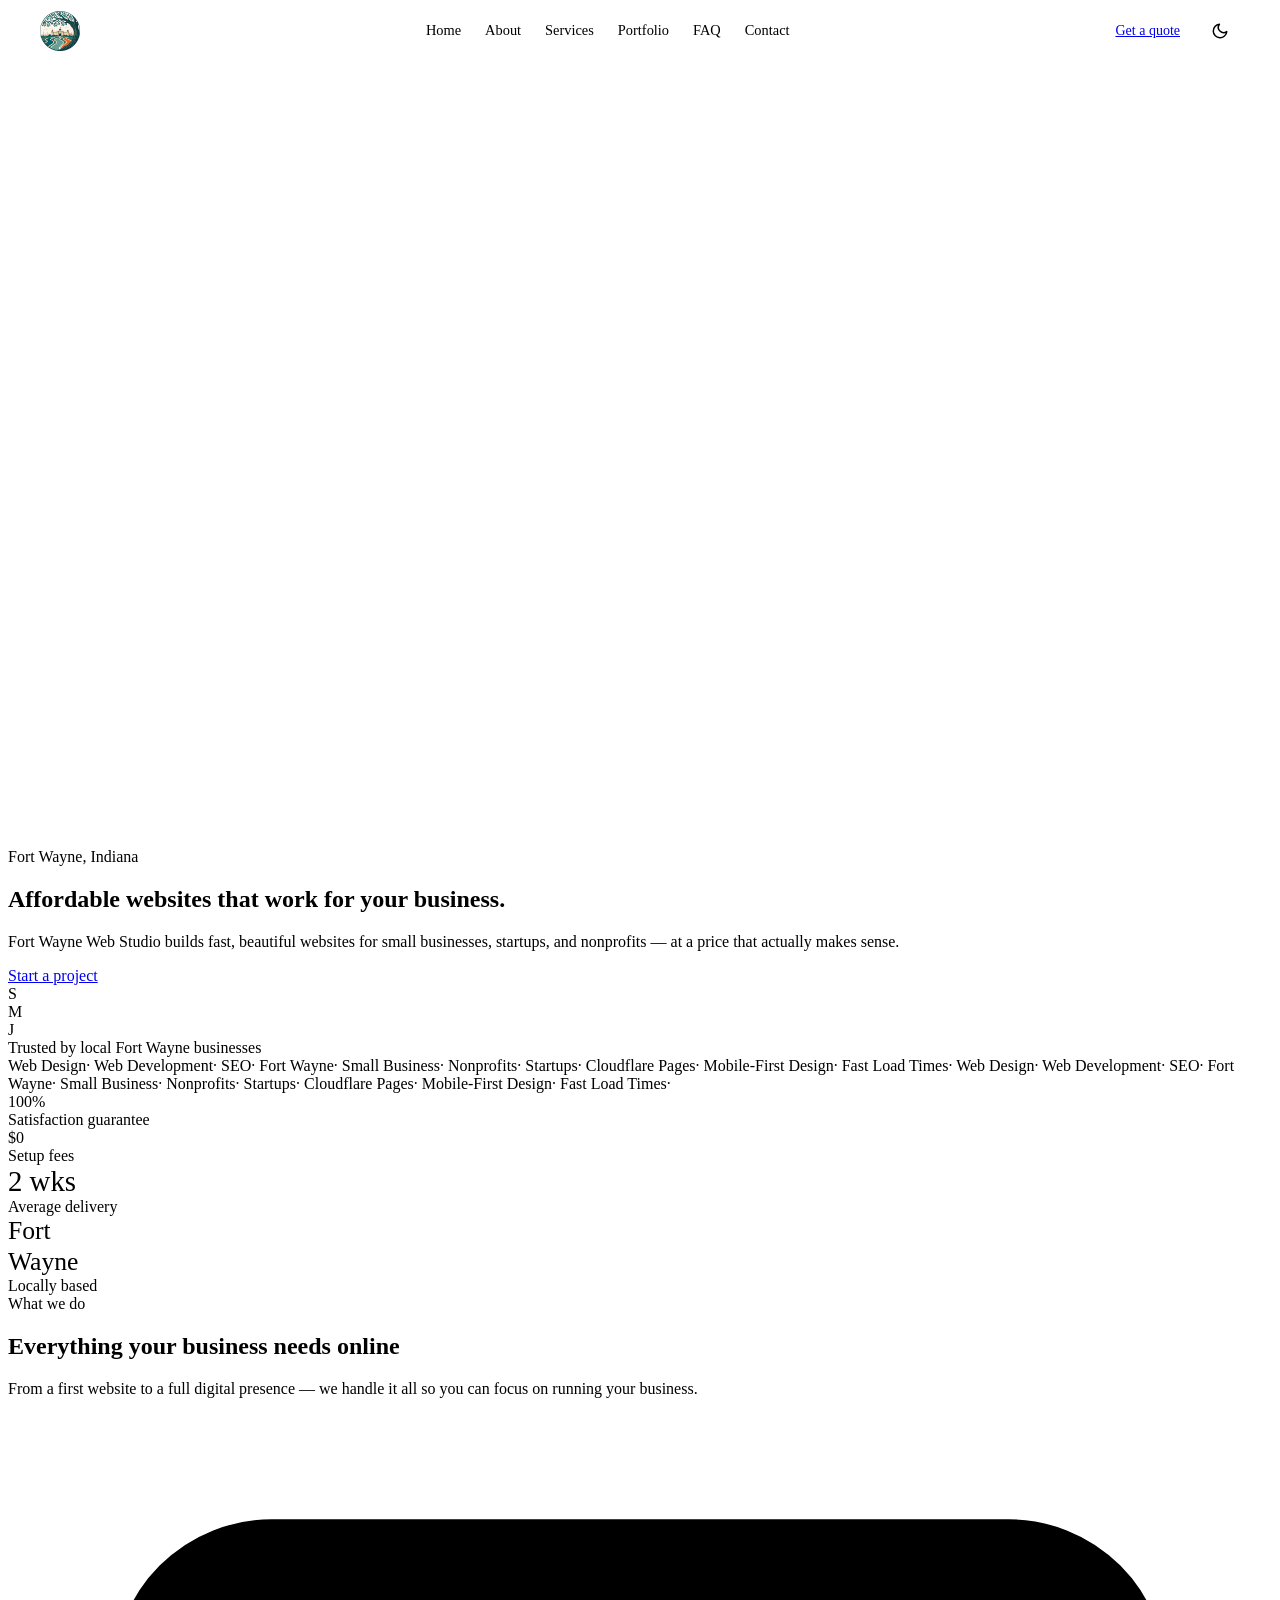
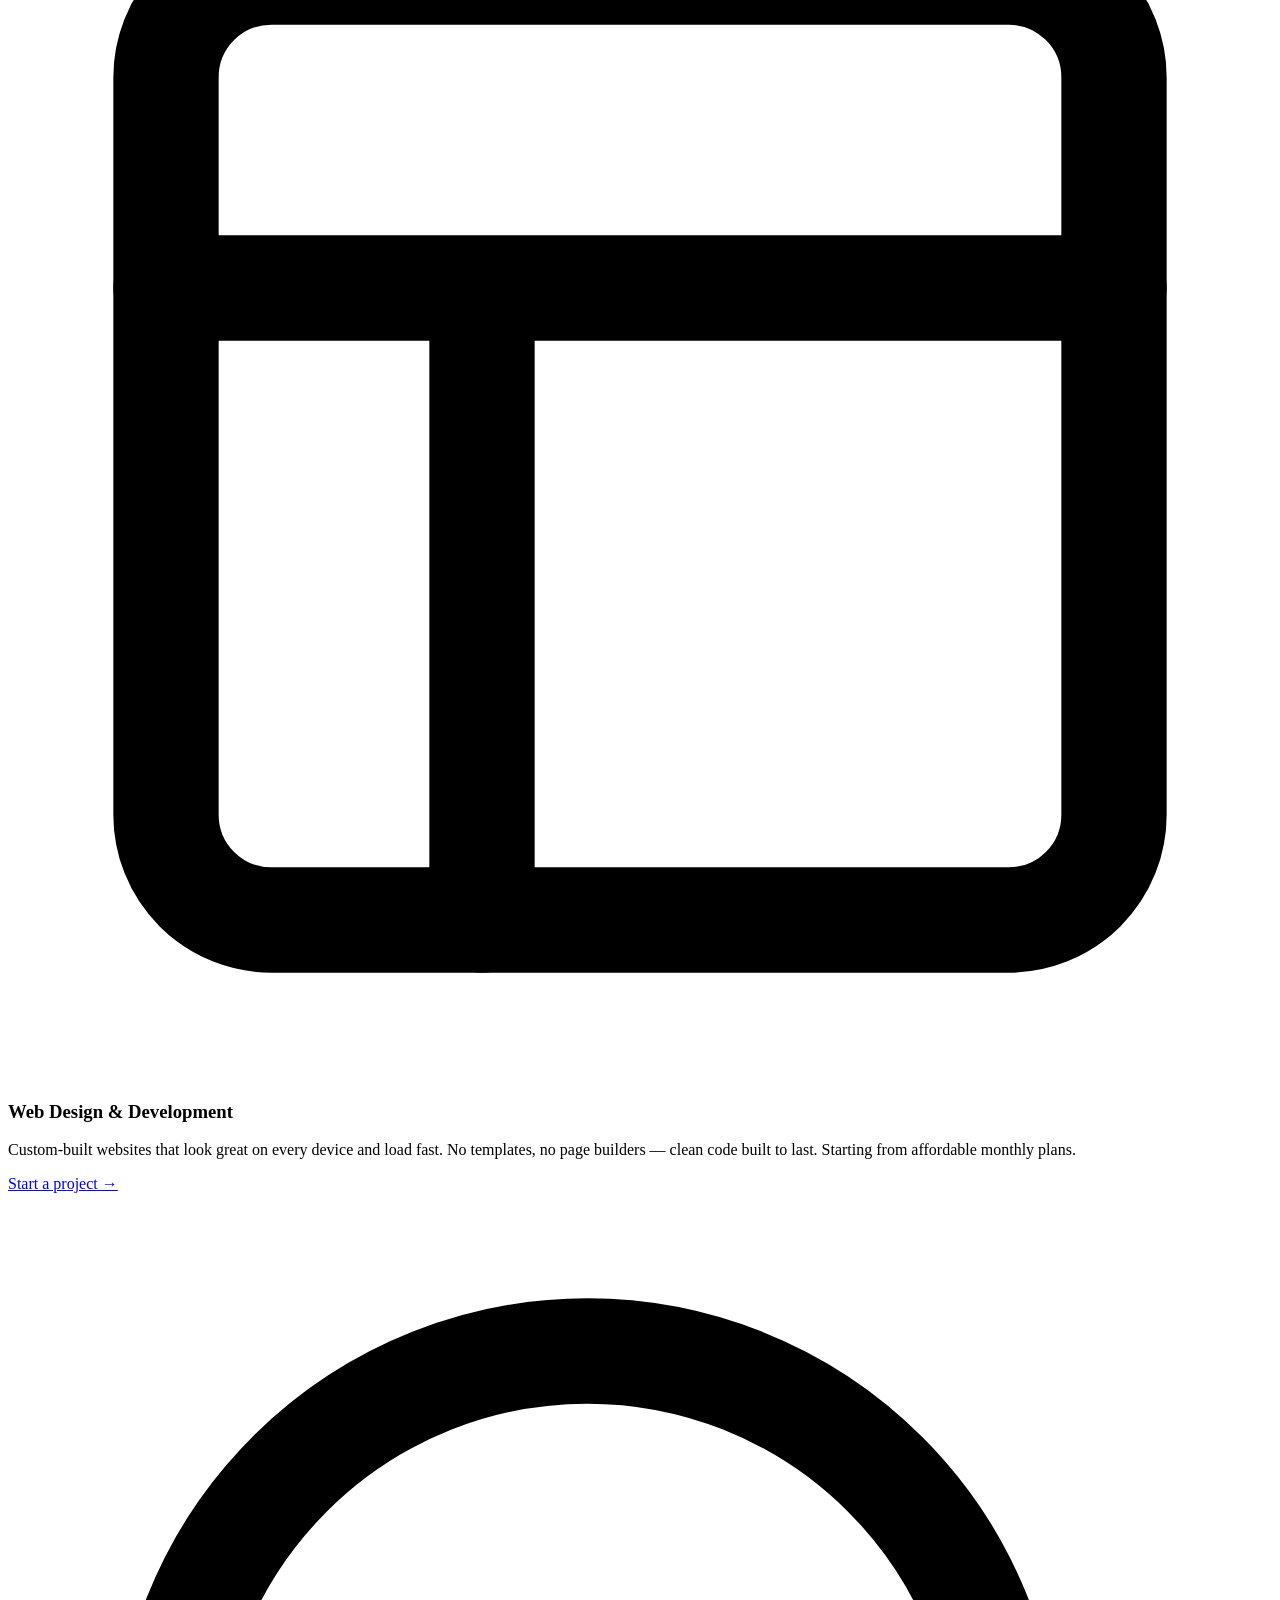
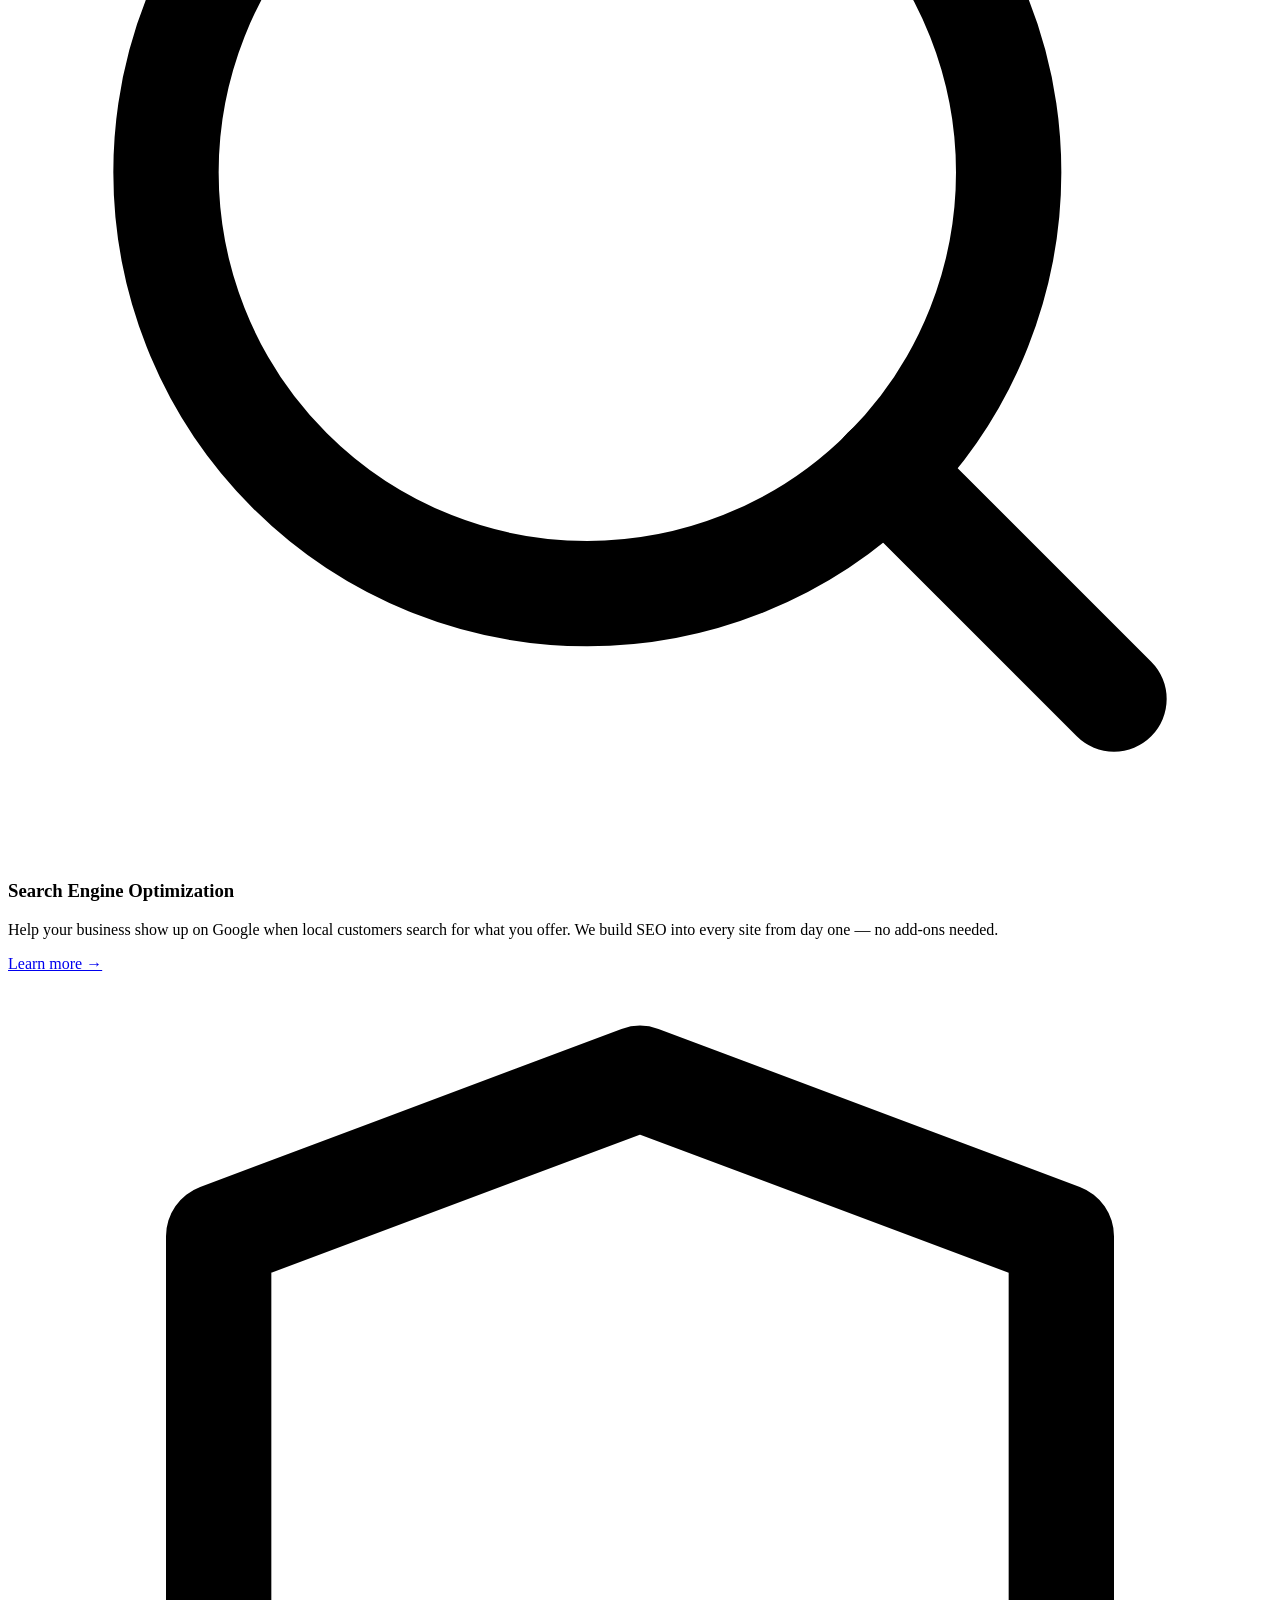
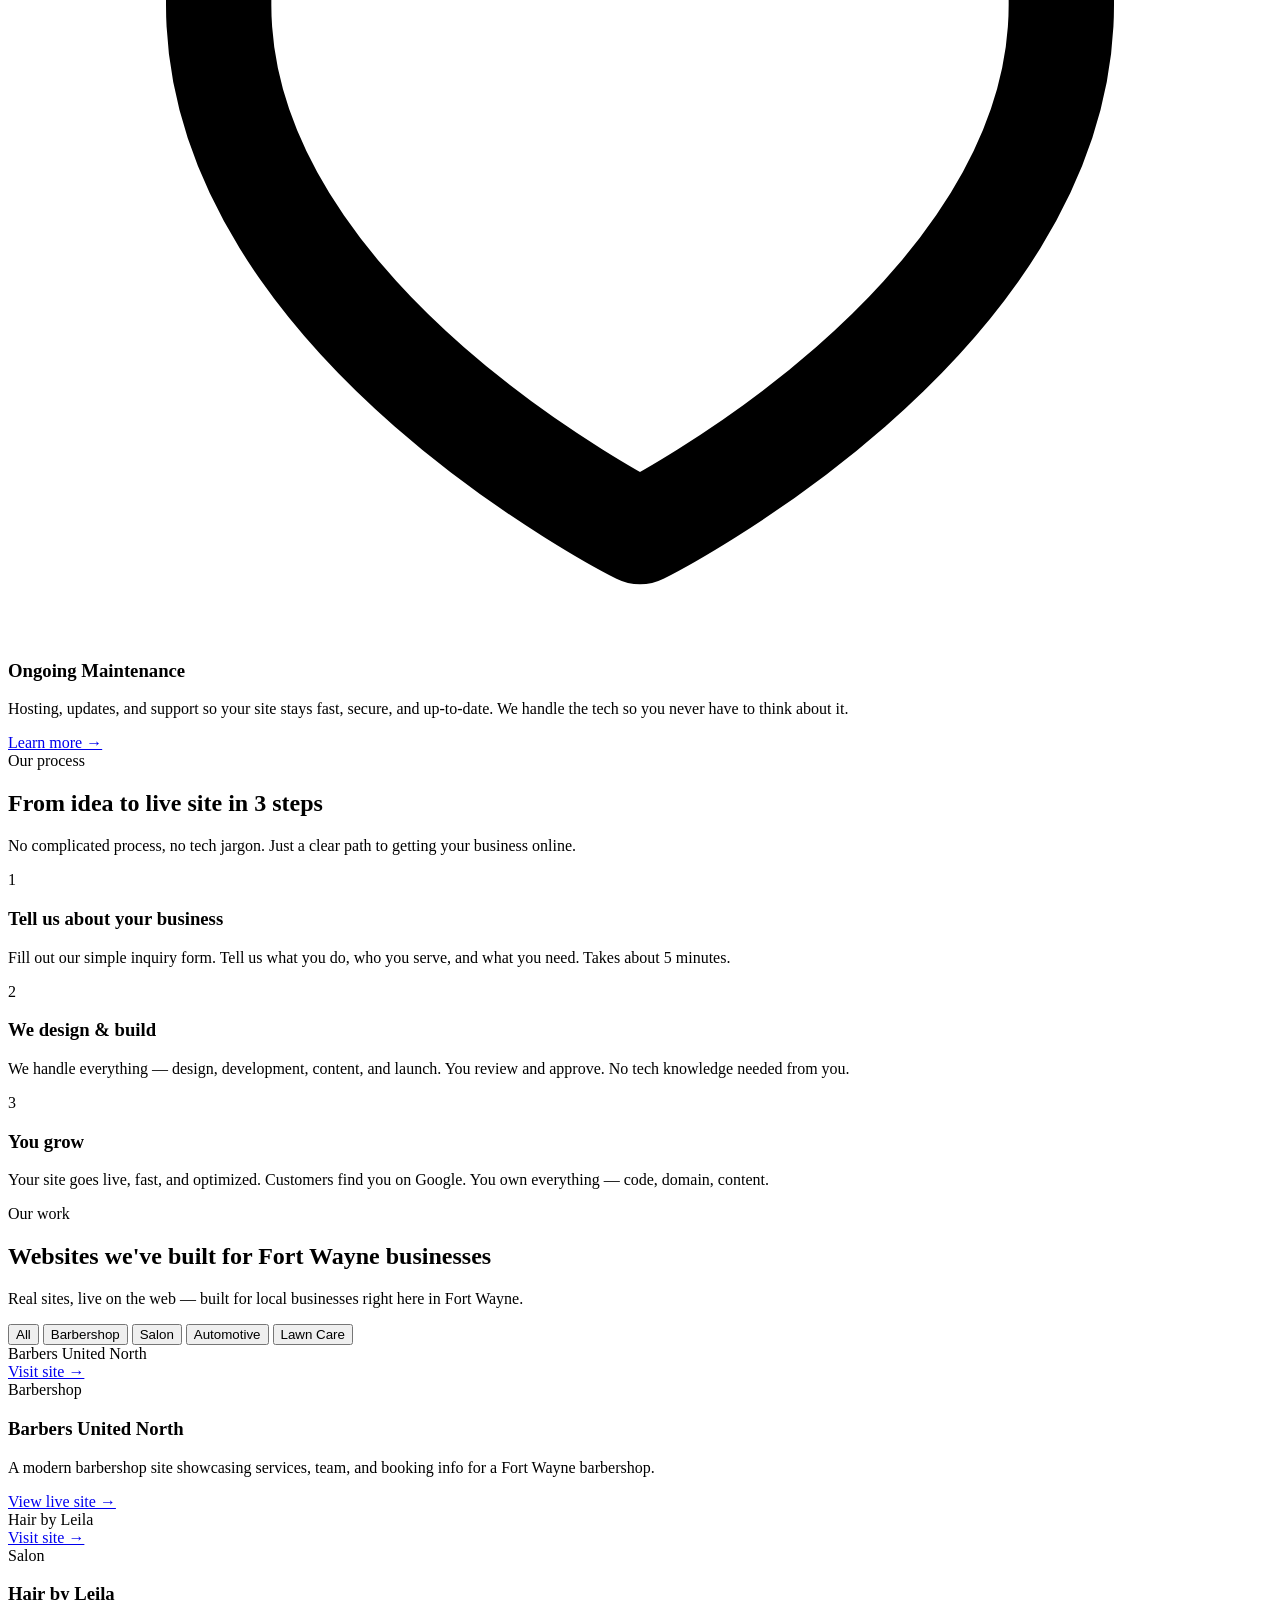
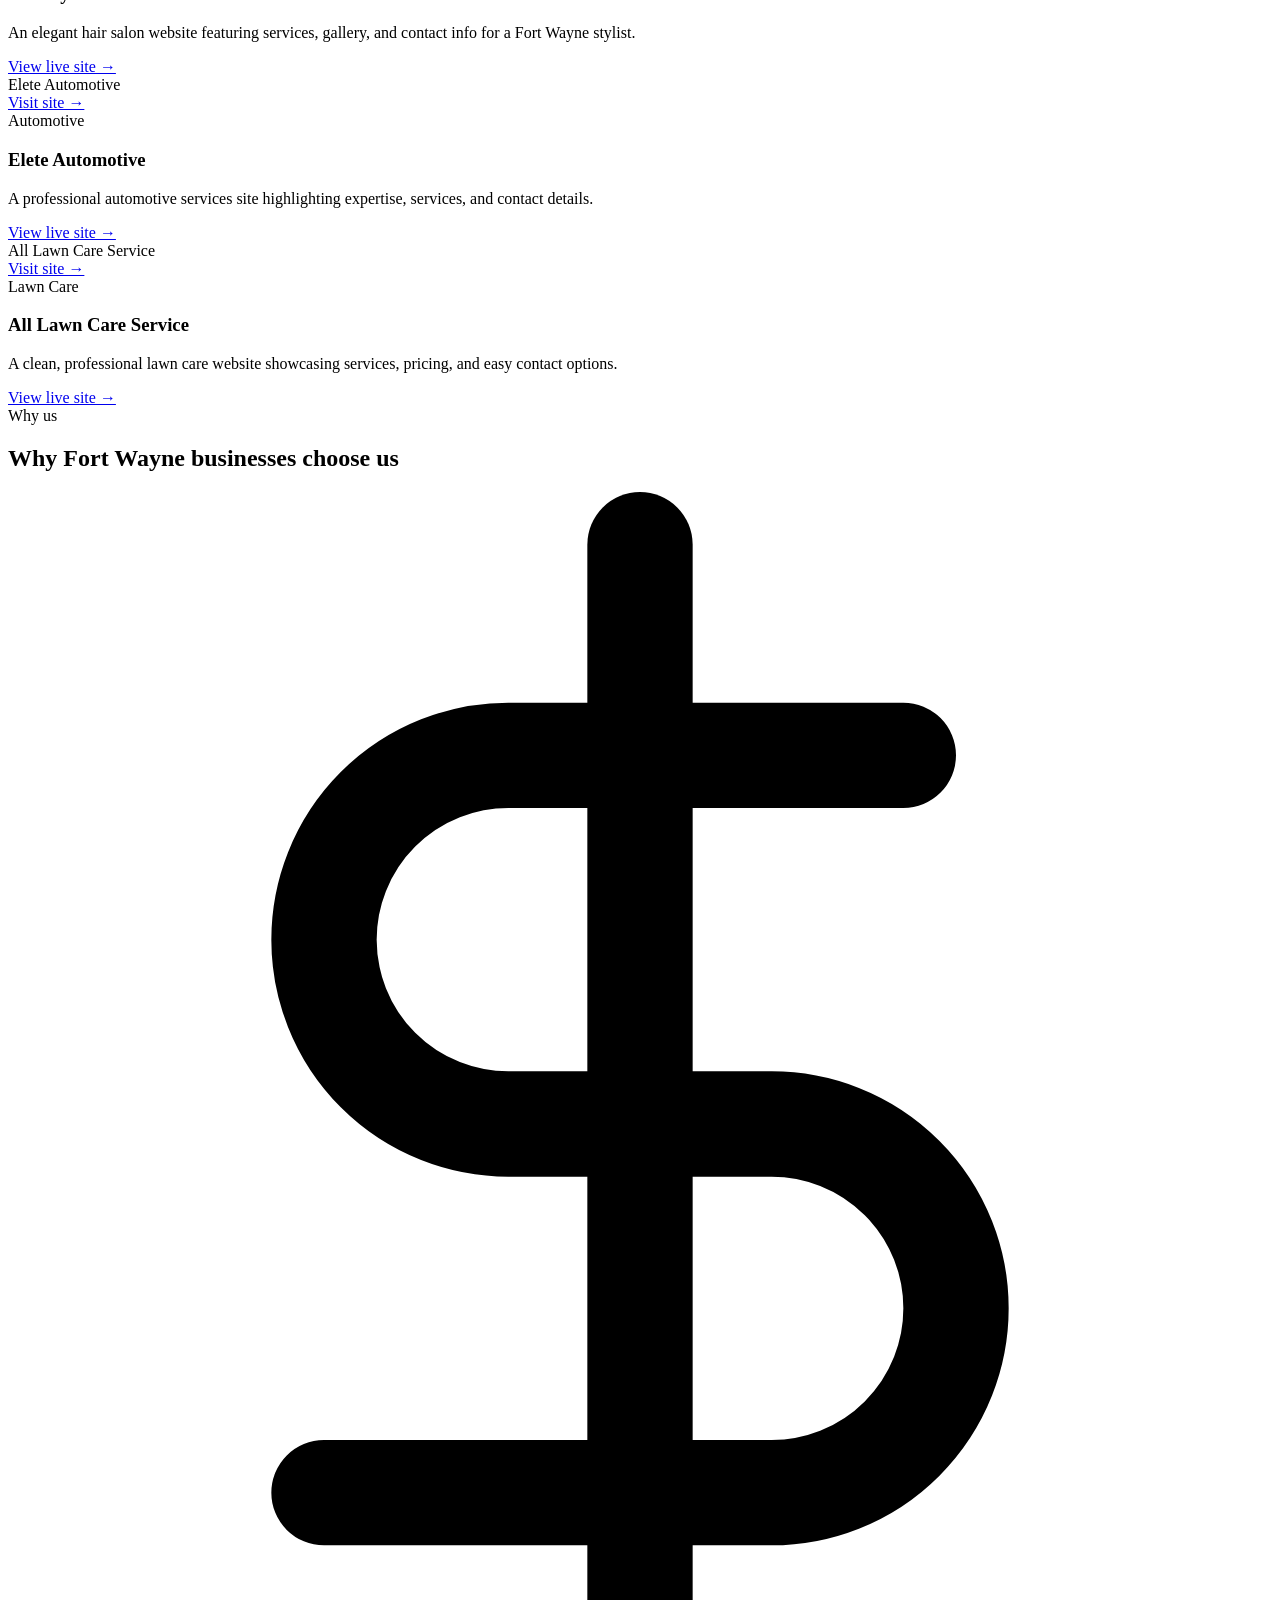
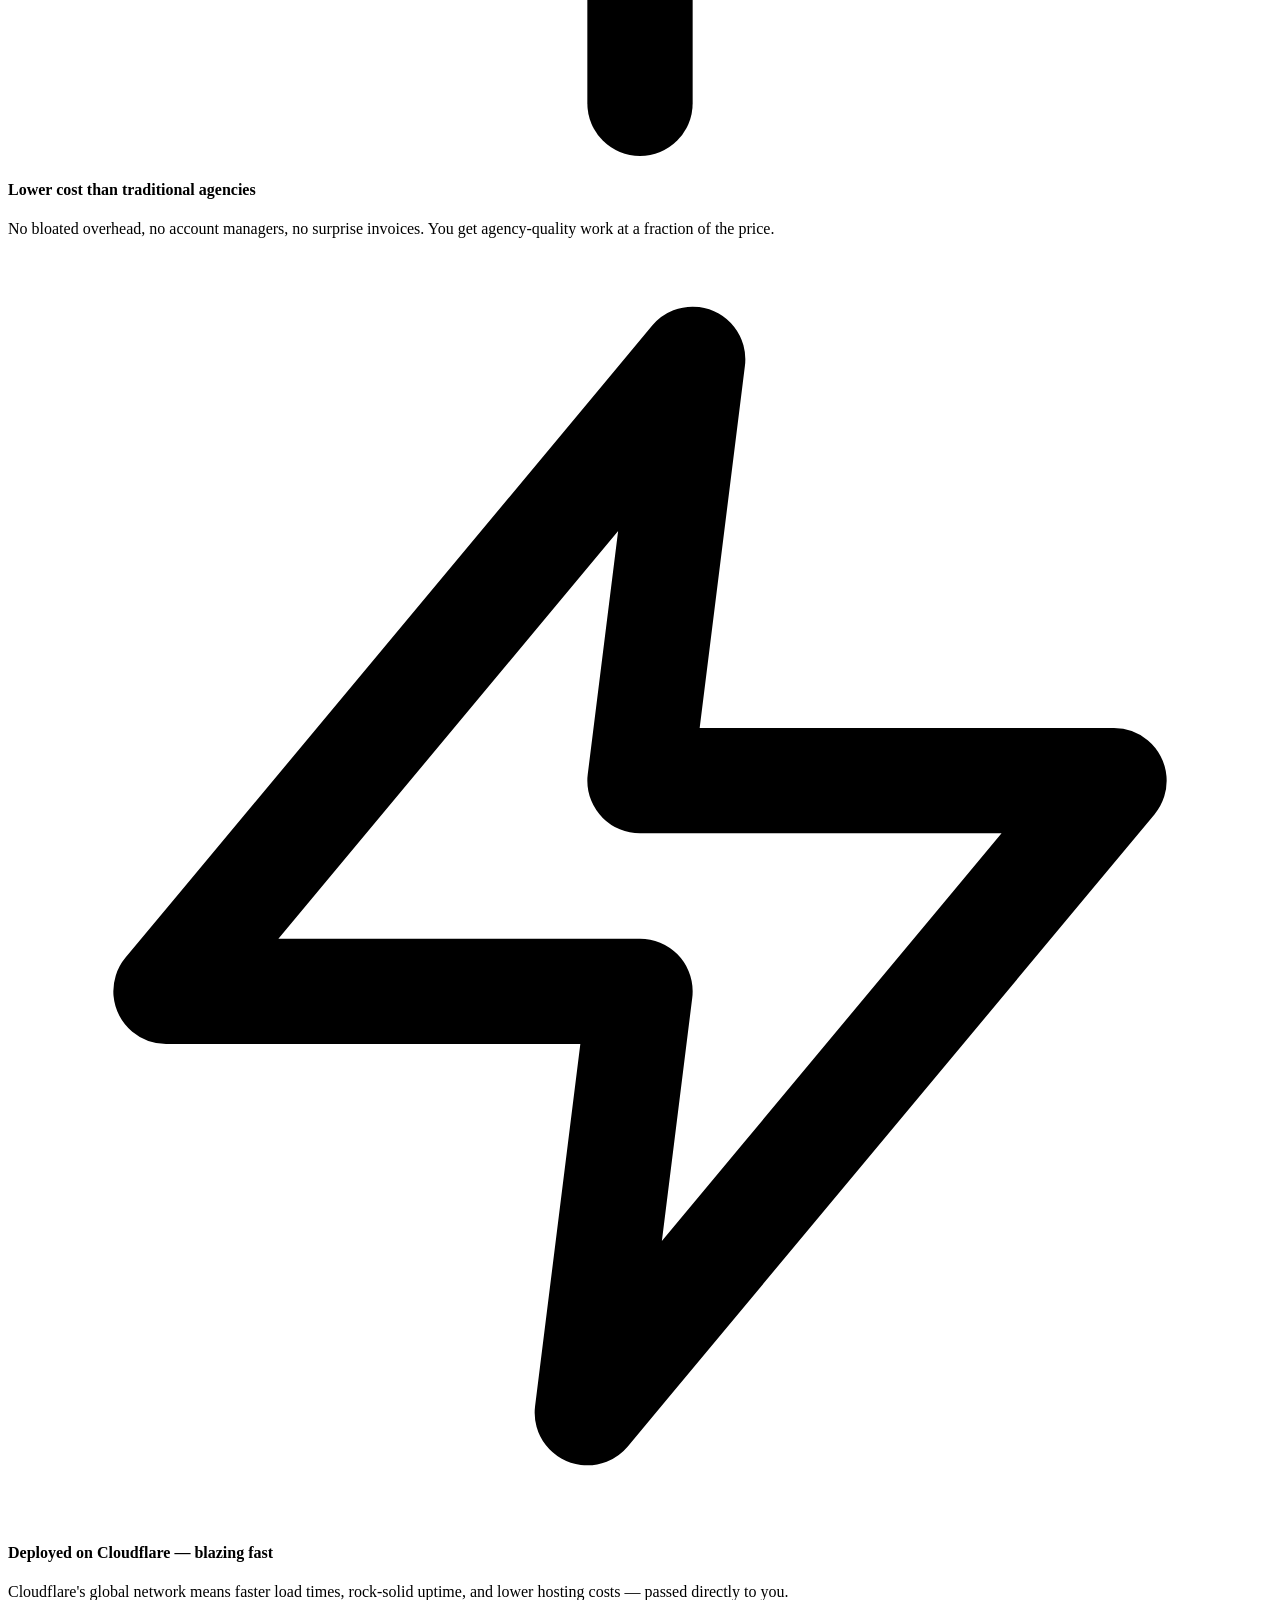
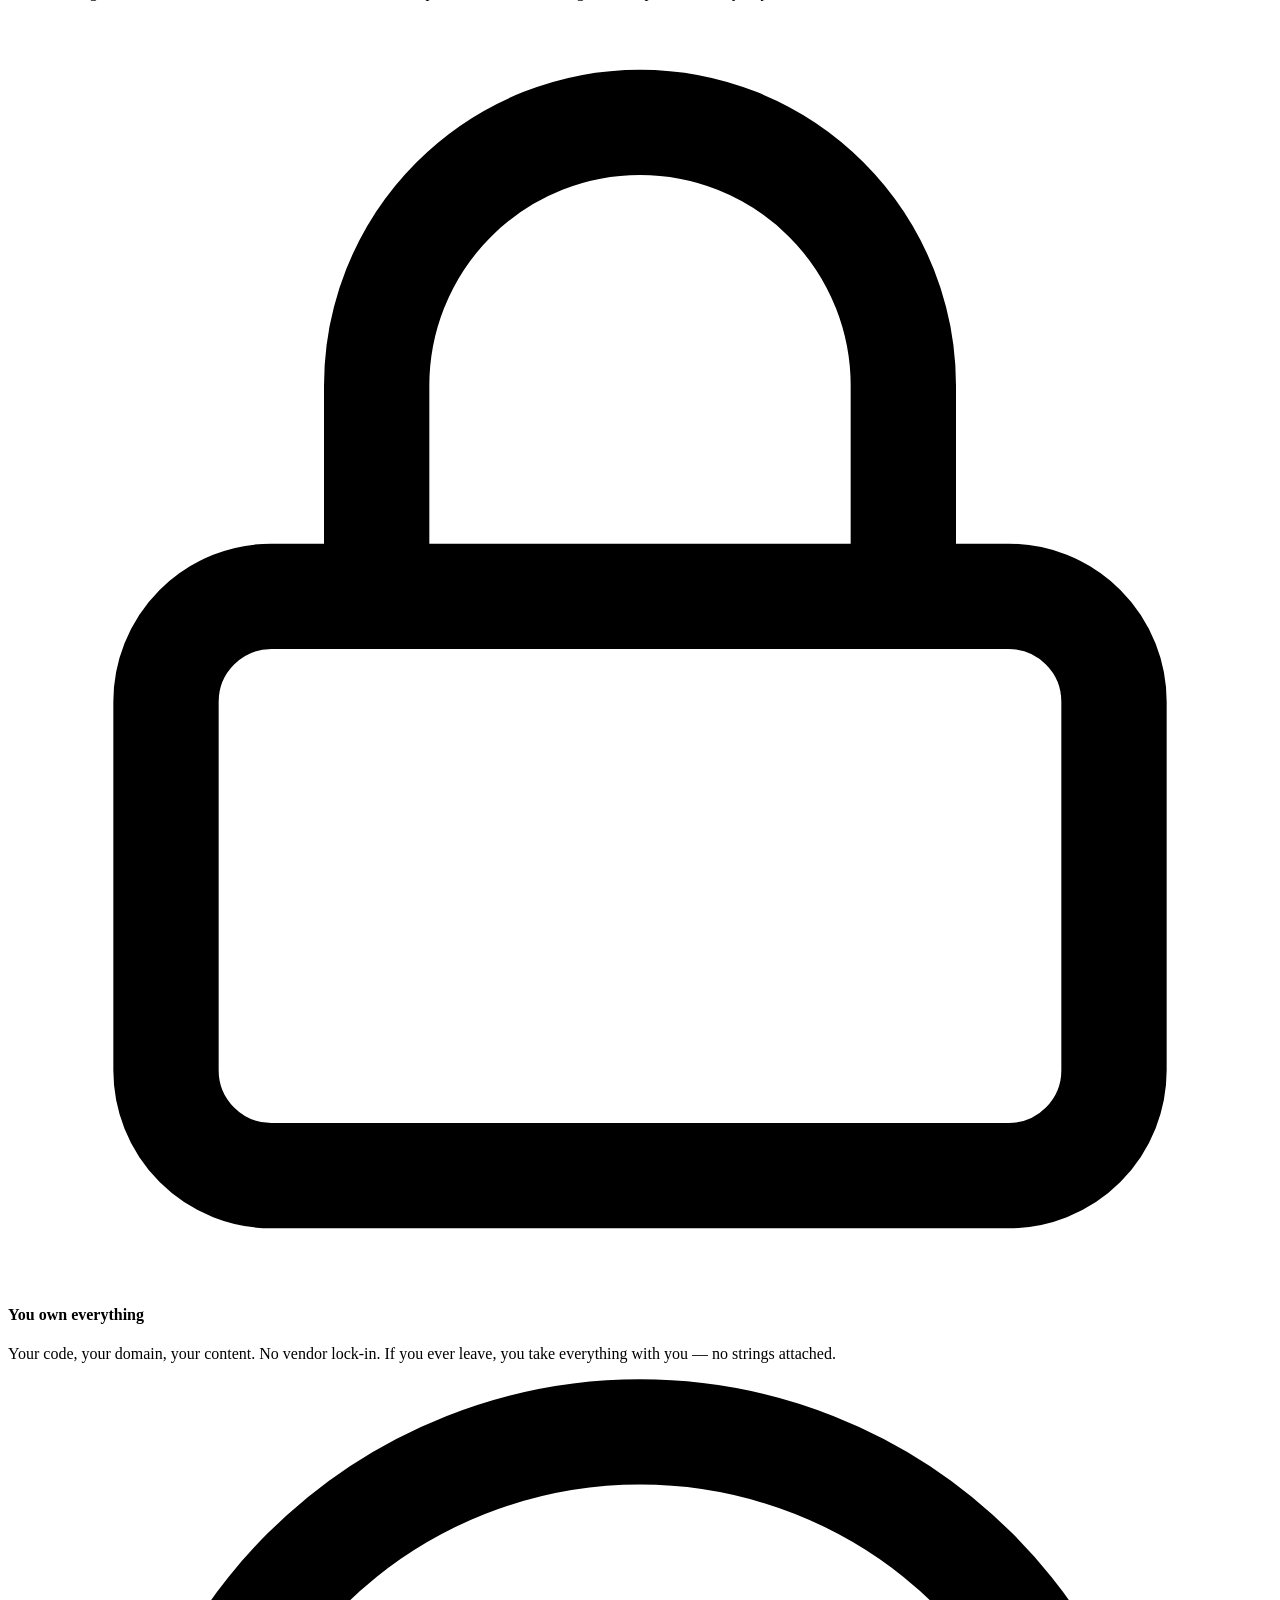
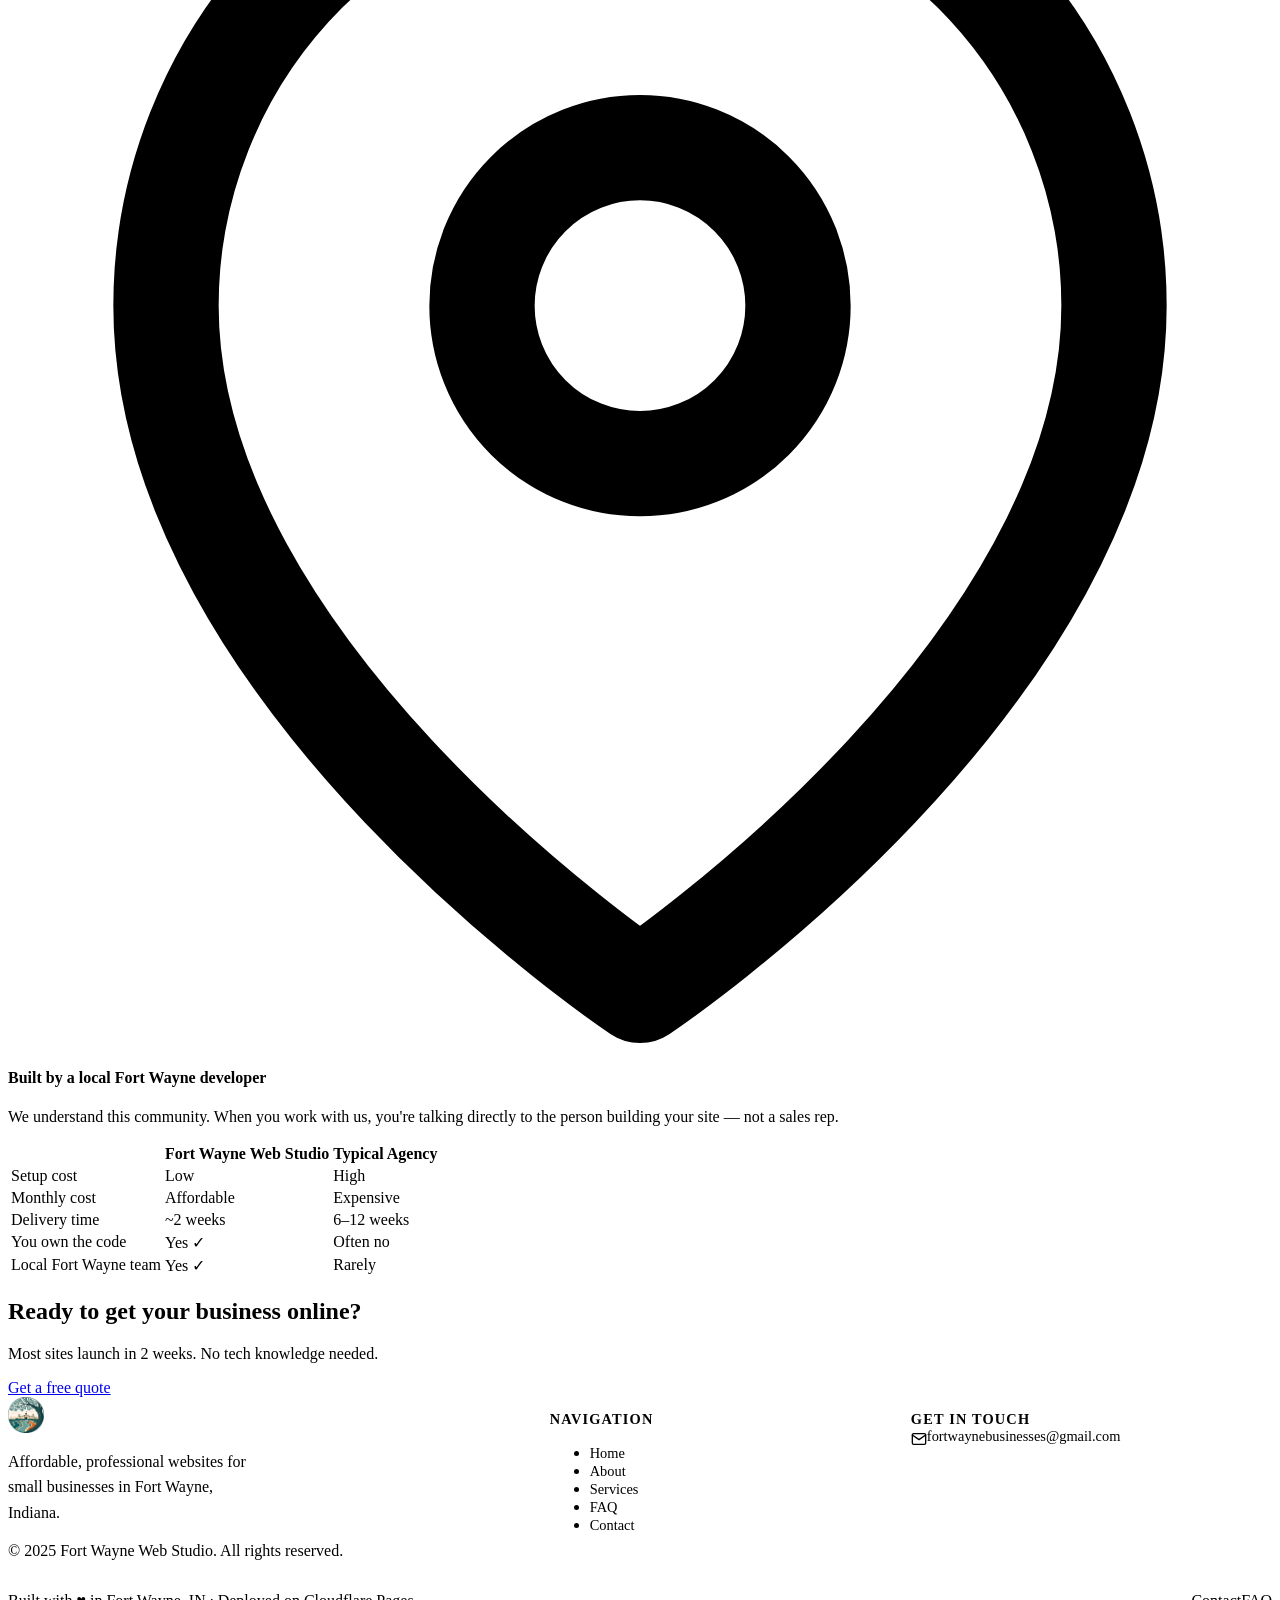
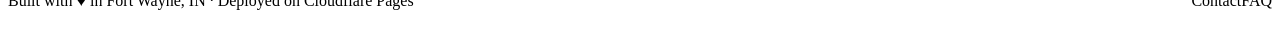
==== commit 51b2bf3e: "Add portfolio section showcasing four client websites Adds a live portfolio section to the home page" ====
--- a/index.html
+++ b/index.html
@@ -71,6 +71,7 @@
         <li><a href="index.html">Home</a></li>
         <li><a href="about.html">About</a></li>
         <li><a href="index.html#services">Services</a></li>
+        <li><a href="index.html#portfolio">Portfolio</a></li>
         <li><a href="faq.html">FAQ</a></li>
         <li><a href="contact.html">Contact</a></li>
       </ul>
@@ -97,6 +98,7 @@
       <li><a href="index.html">Home</a></li>
       <li><a href="about.html">About</a></li>
       <li><a href="index.html#services">Services</a></li>
+      <li><a href="index.html#portfolio">Portfolio</a></li>
       <li><a href="faq.html">FAQ</a></li>
       <li><a href="contact.html">Contact</a></li>
     </ul>
@@ -264,6 +266,95 @@
           <h3>You grow</h3>
           <p>Your site goes live, fast, and optimized. Customers find you on Google. You own everything — code, domain, content.</p>
         </div>
+      </div>
+    </div>
+  </section>
+
+  <!-- ── Portfolio ── -->
+  <section class="section portfolio-section" id="portfolio" aria-labelledby="portfolio-heading">
+    <div class="container">
+      <div class="section-header reveal">
+        <span class="section-label">Our work</span>
+        <h2 id="portfolio-heading">Websites we've built for Fort Wayne businesses</h2>
+        <p>Real sites, live on the web — built for local businesses right here in Fort Wayne.</p>
+      </div>
+
+      <div class="filter-bar reveal">
+        <button class="filter-btn active" data-filter="all">All</button>
+        <button class="filter-btn" data-filter="barbershop">Barbershop</button>
+        <button class="filter-btn" data-filter="salon">Salon</button>
+        <button class="filter-btn" data-filter="automotive">Automotive</button>
+        <button class="filter-btn" data-filter="lawn-care">Lawn Care</button>
+      </div>
+
+      <div class="portfolio-grid">
+        <article class="project-card reveal" data-category="barbershop">
+          <div class="project-image">
+            <div class="project-placeholder color-1">Barbers United North</div>
+            <div class="project-overlay">
+              <a href="https://barbersunitednorth.fortwaynebusinesses.com" target="_blank" rel="noopener noreferrer" class="btn btn-white">Visit site →</a>
+            </div>
+          </div>
+          <div class="project-body">
+            <div class="project-meta">
+              <span class="badge badge-primary">Barbershop</span>
+            </div>
+            <h3>Barbers United North</h3>
+            <p>A modern barbershop site showcasing services, team, and booking info for a Fort Wayne barbershop.</p>
+            <a href="https://barbersunitednorth.fortwaynebusinesses.com" target="_blank" rel="noopener noreferrer" class="project-link">View live site →</a>
+          </div>
+        </article>
+
+        <article class="project-card reveal reveal-delay-1" data-category="salon">
+          <div class="project-image">
+            <div class="project-placeholder color-6">Hair by Leila</div>
+            <div class="project-overlay">
+              <a href="https://hairbyleila.fortwaynebusinesses.com" target="_blank" rel="noopener noreferrer" class="btn btn-white">Visit site →</a>
+            </div>
+          </div>
+          <div class="project-body">
+            <div class="project-meta">
+              <span class="badge badge-accent">Salon</span>
+            </div>
+            <h3>Hair by Leila</h3>
+            <p>An elegant hair salon website featuring services, gallery, and contact info for a Fort Wayne stylist.</p>
+            <a href="https://hairbyleila.fortwaynebusinesses.com" target="_blank" rel="noopener noreferrer" class="project-link">View live site →</a>
+          </div>
+        </article>
+
+        <article class="project-card reveal reveal-delay-2" data-category="automotive">
+          <div class="project-image">
+            <div class="project-placeholder color-3">Elete Automotive</div>
+            <div class="project-overlay">
+              <a href="https://eleteautomotive.fortwaynebusinesses.com" target="_blank" rel="noopener noreferrer" class="btn btn-white">Visit site →</a>
+            </div>
+          </div>
+          <div class="project-body">
+            <div class="project-meta">
+              <span class="badge badge-primary">Automotive</span>
+            </div>
+            <h3>Elete Automotive</h3>
+            <p>A professional automotive services site highlighting expertise, services, and contact details.</p>
+            <a href="https://eleteautomotive.fortwaynebusinesses.com" target="_blank" rel="noopener noreferrer" class="project-link">View live site →</a>
+          </div>
+        </article>
+
+        <article class="project-card reveal reveal-delay-3" data-category="lawn-care">
+          <div class="project-image">
+            <div class="project-placeholder color-2">All Lawn Care Service</div>
+            <div class="project-overlay">
+              <a href="https://alllawncareservice.fortwaynebusinesses.com" target="_blank" rel="noopener noreferrer" class="btn btn-white">Visit site →</a>
+            </div>
+          </div>
+          <div class="project-body">
+            <div class="project-meta">
+              <span class="badge badge-accent">Lawn Care</span>
+            </div>
+            <h3>All Lawn Care Service</h3>
+            <p>A clean, professional lawn care website showcasing services, pricing, and easy contact options.</p>
+            <a href="https://alllawncareservice.fortwaynebusinesses.com" target="_blank" rel="noopener noreferrer" class="project-link">View live site →</a>
+          </div>
+        </article>
       </div>
     </div>
   </section>
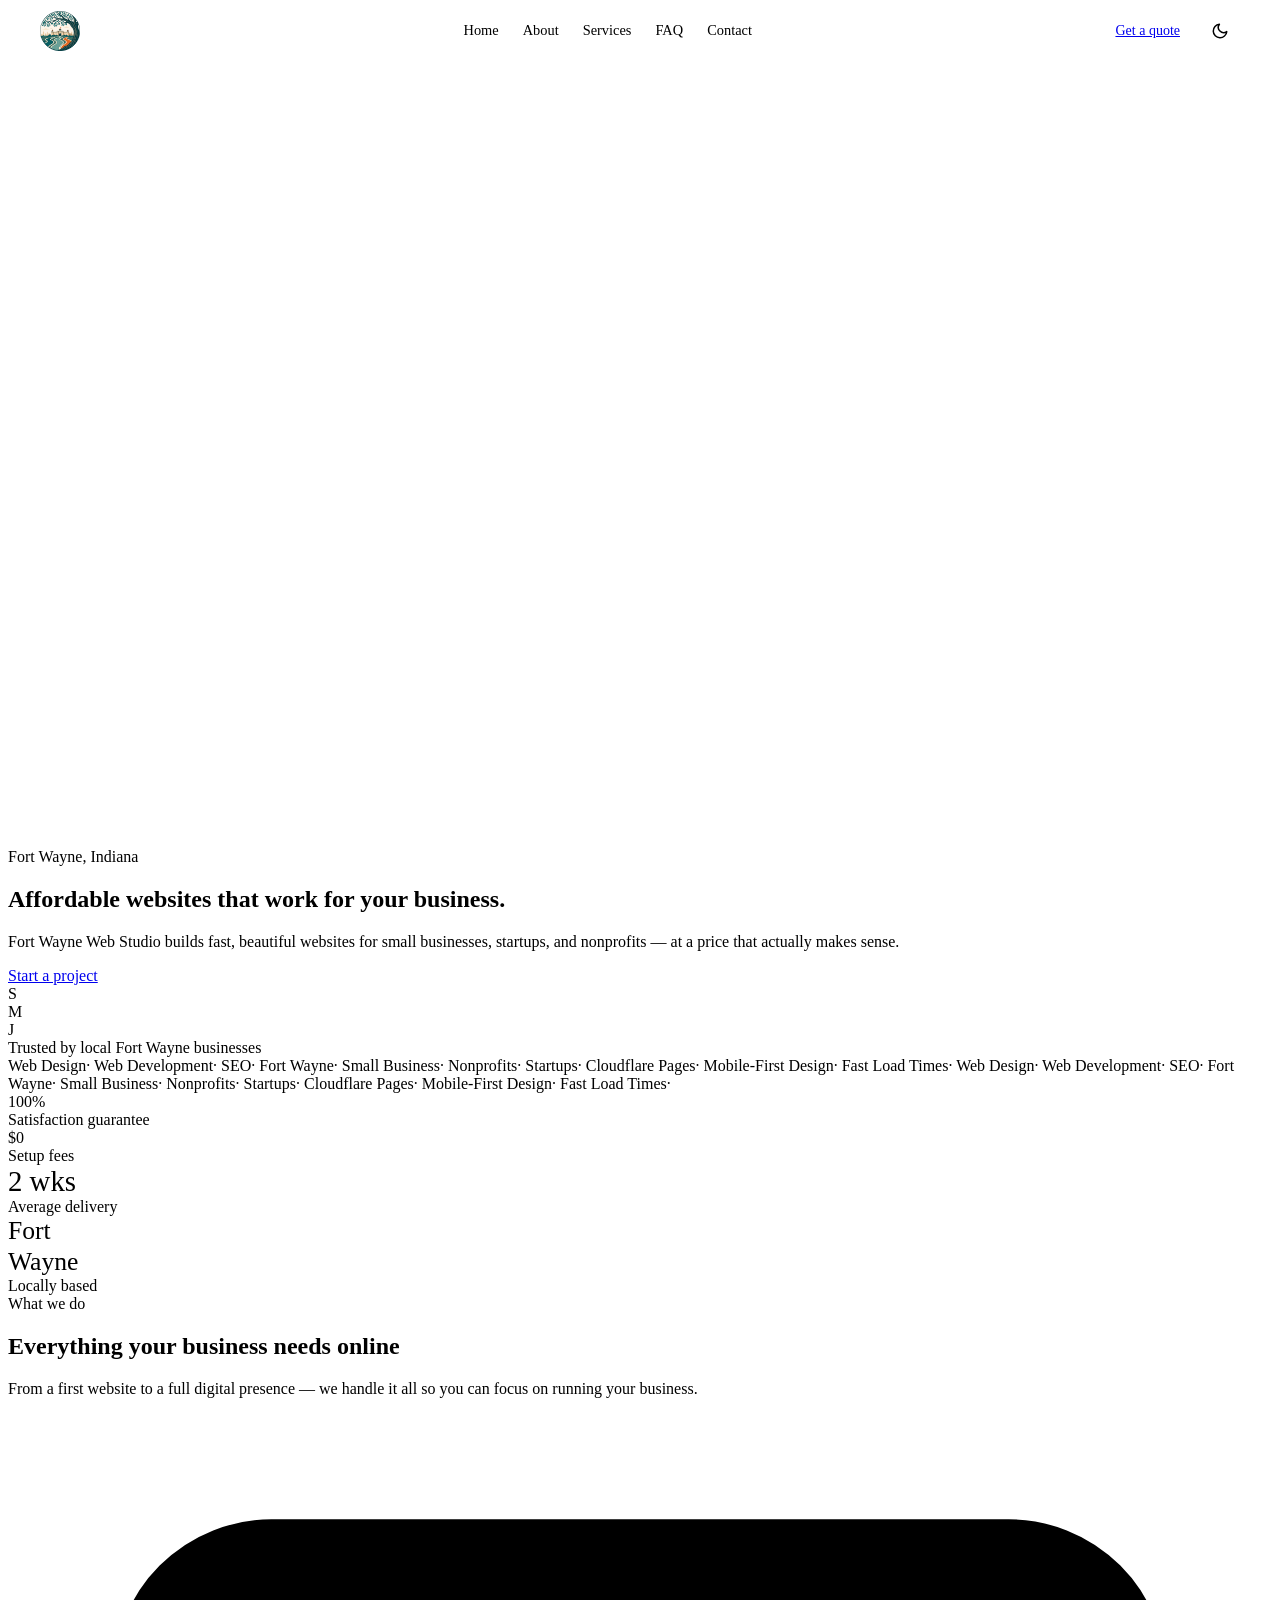
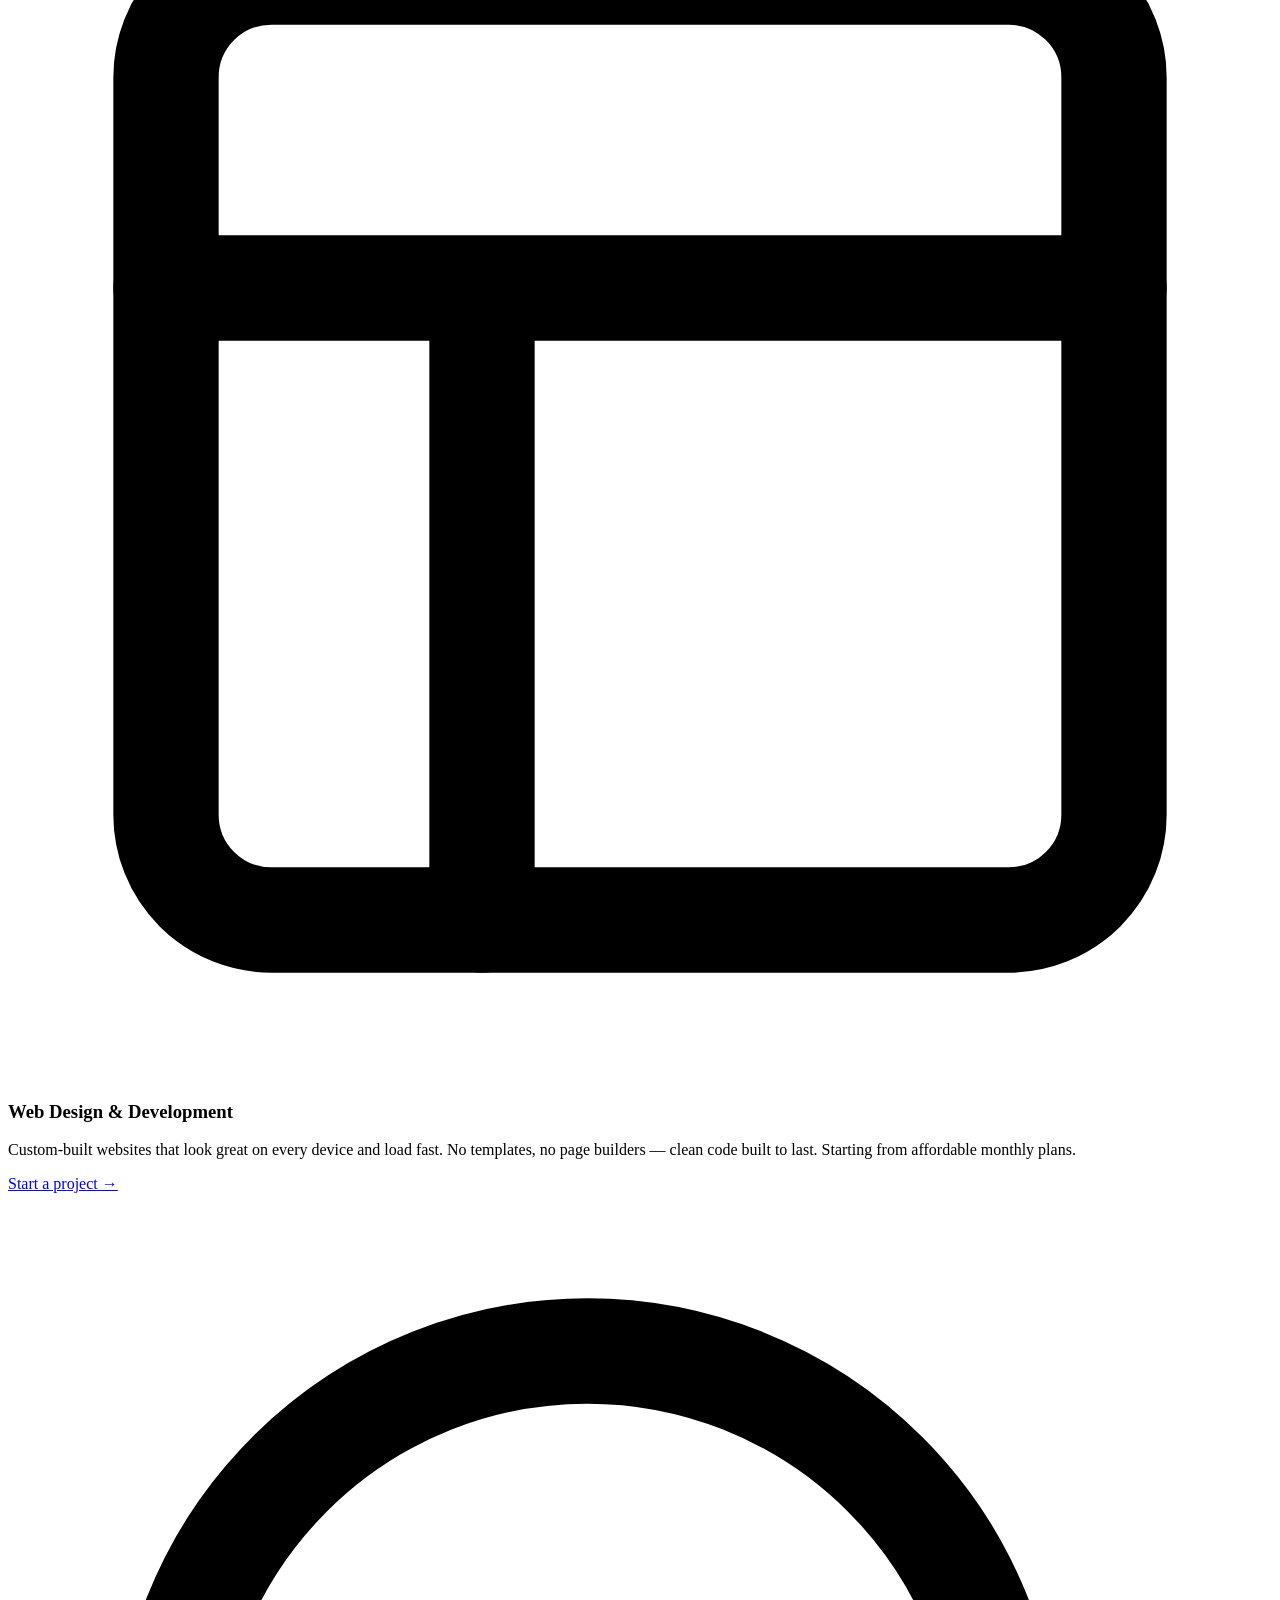
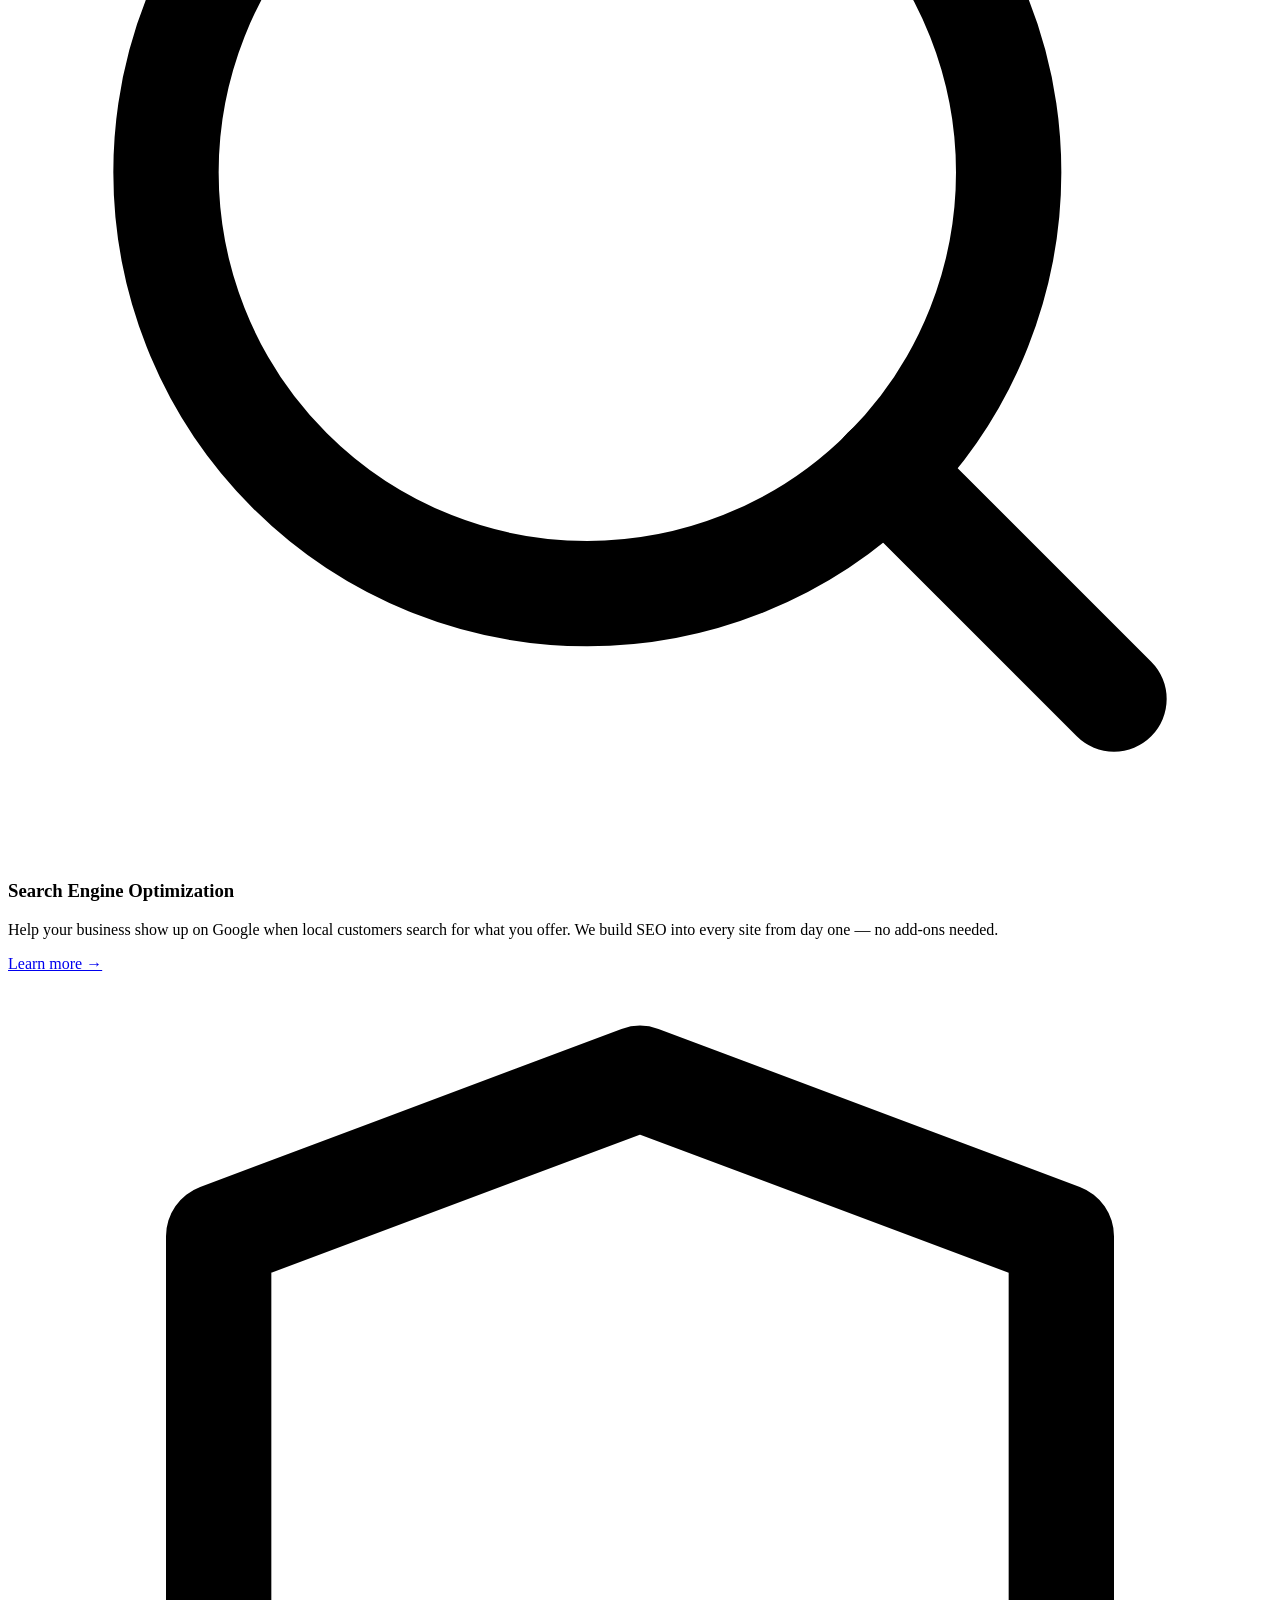
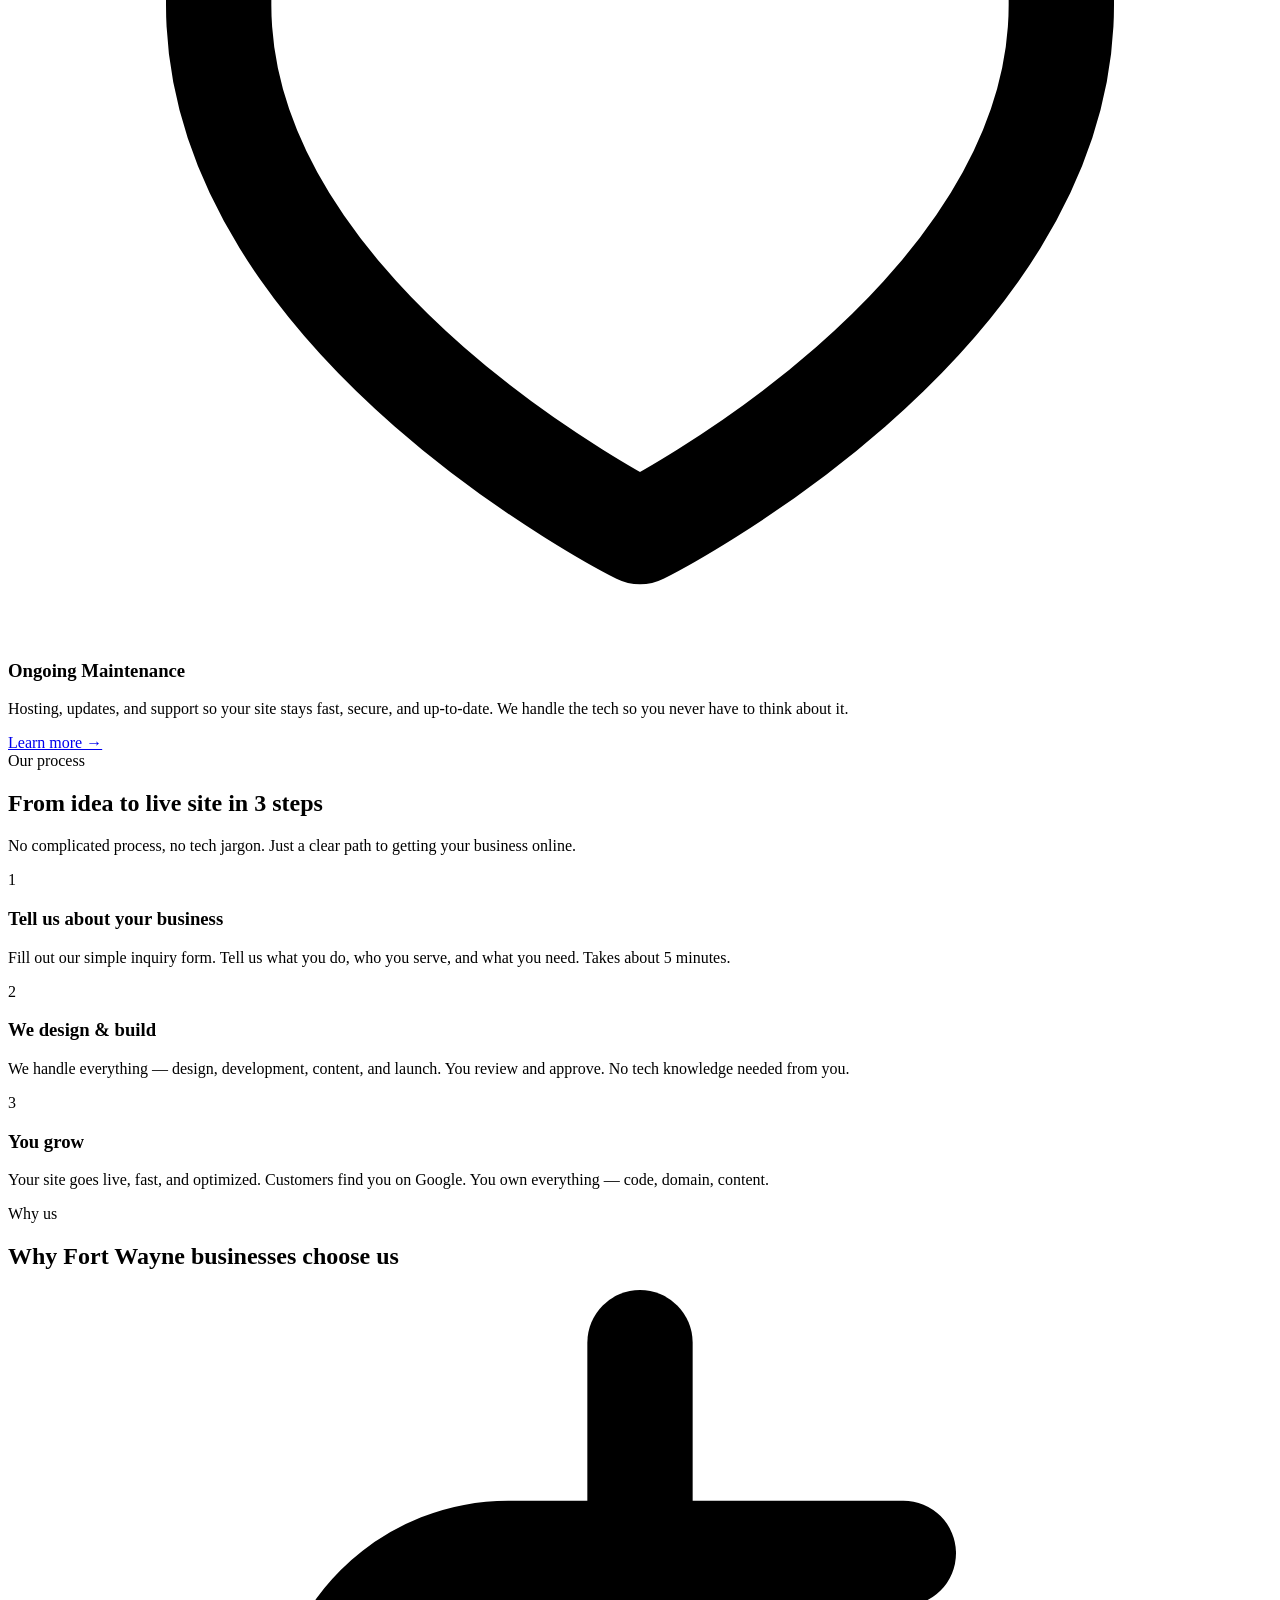
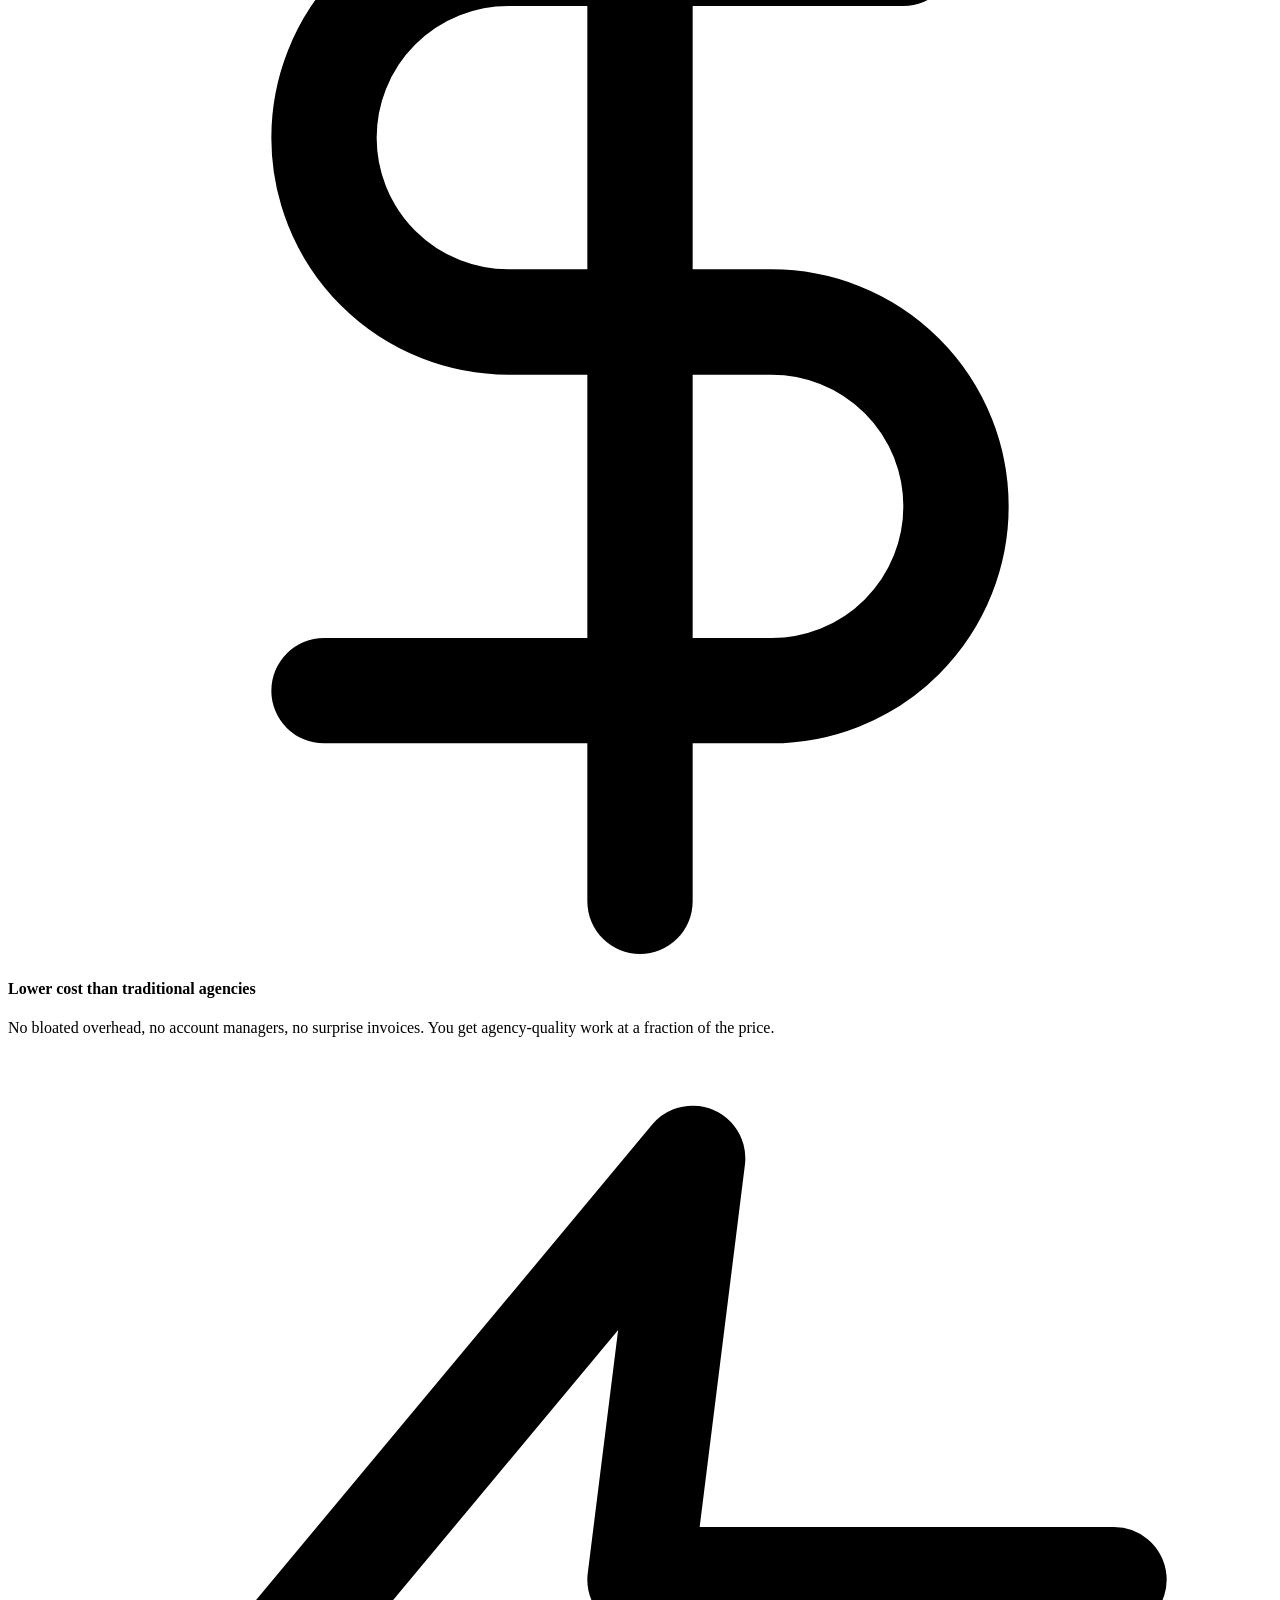
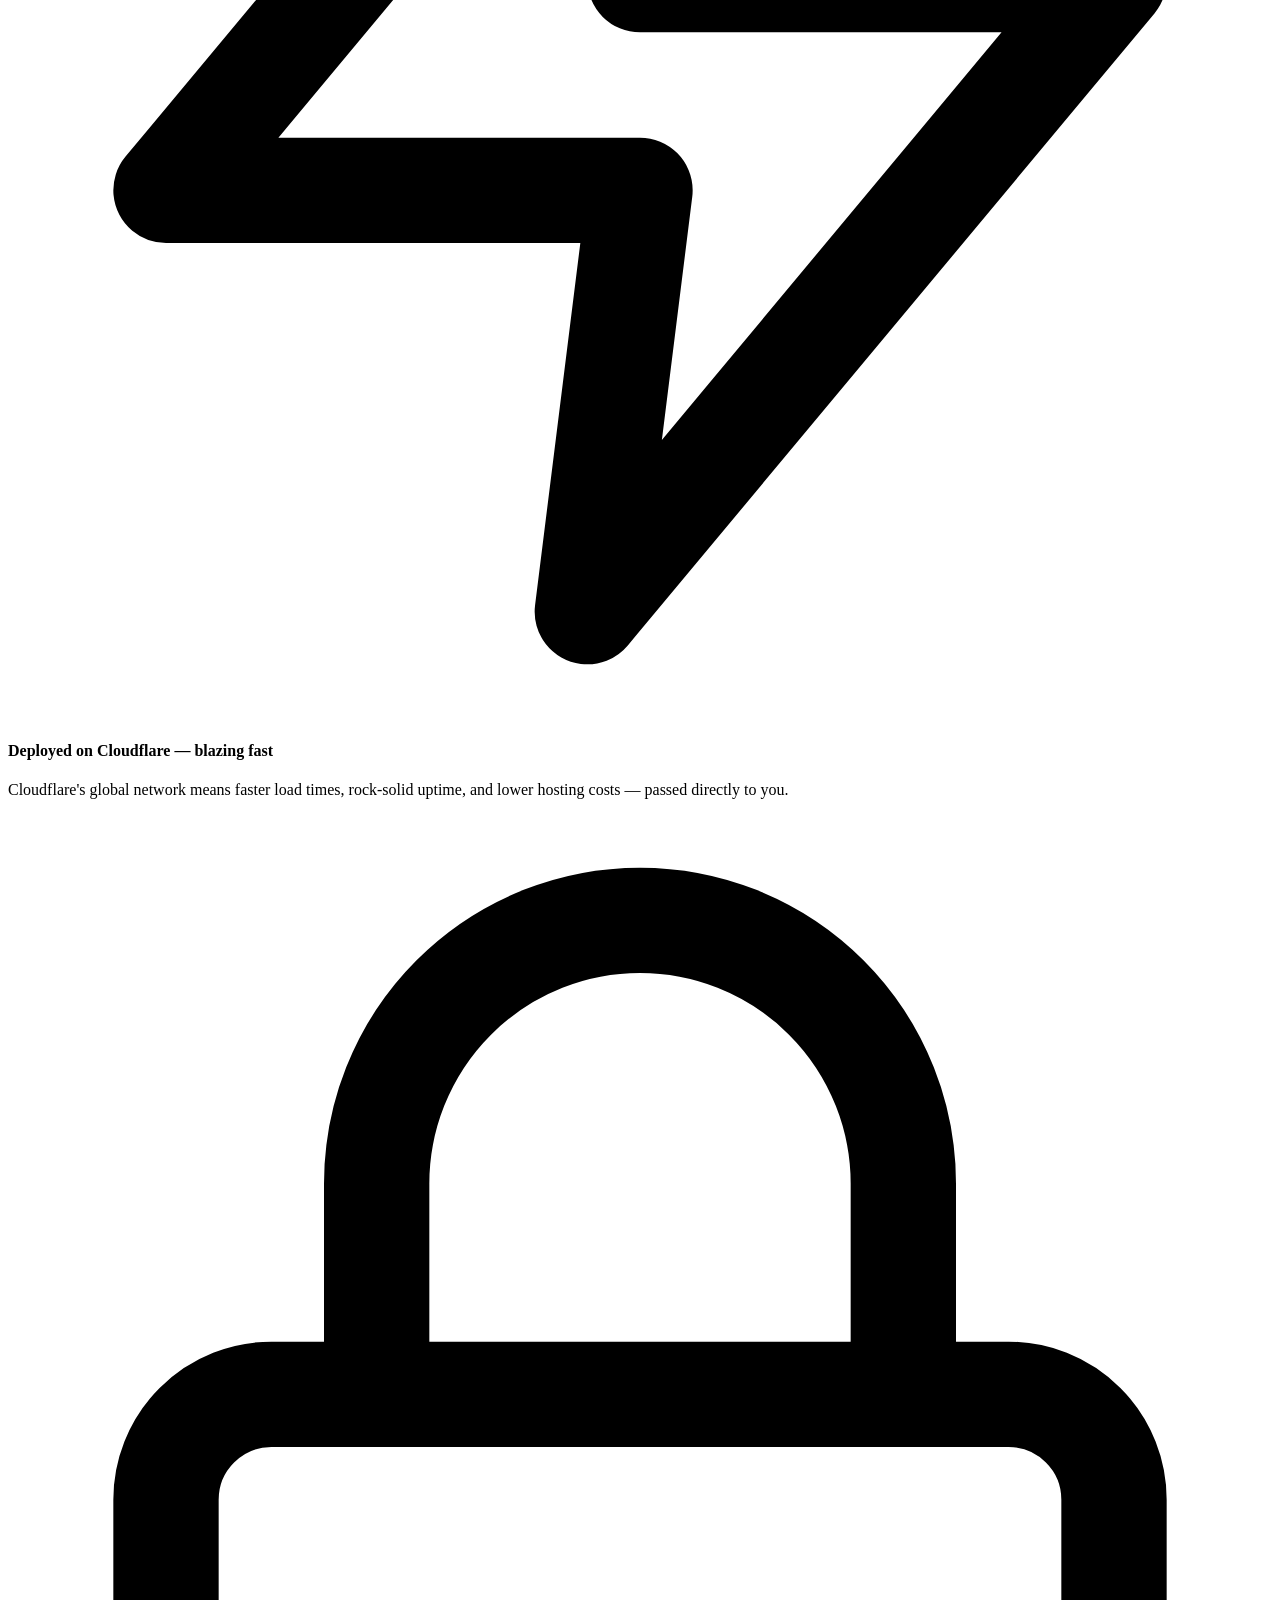
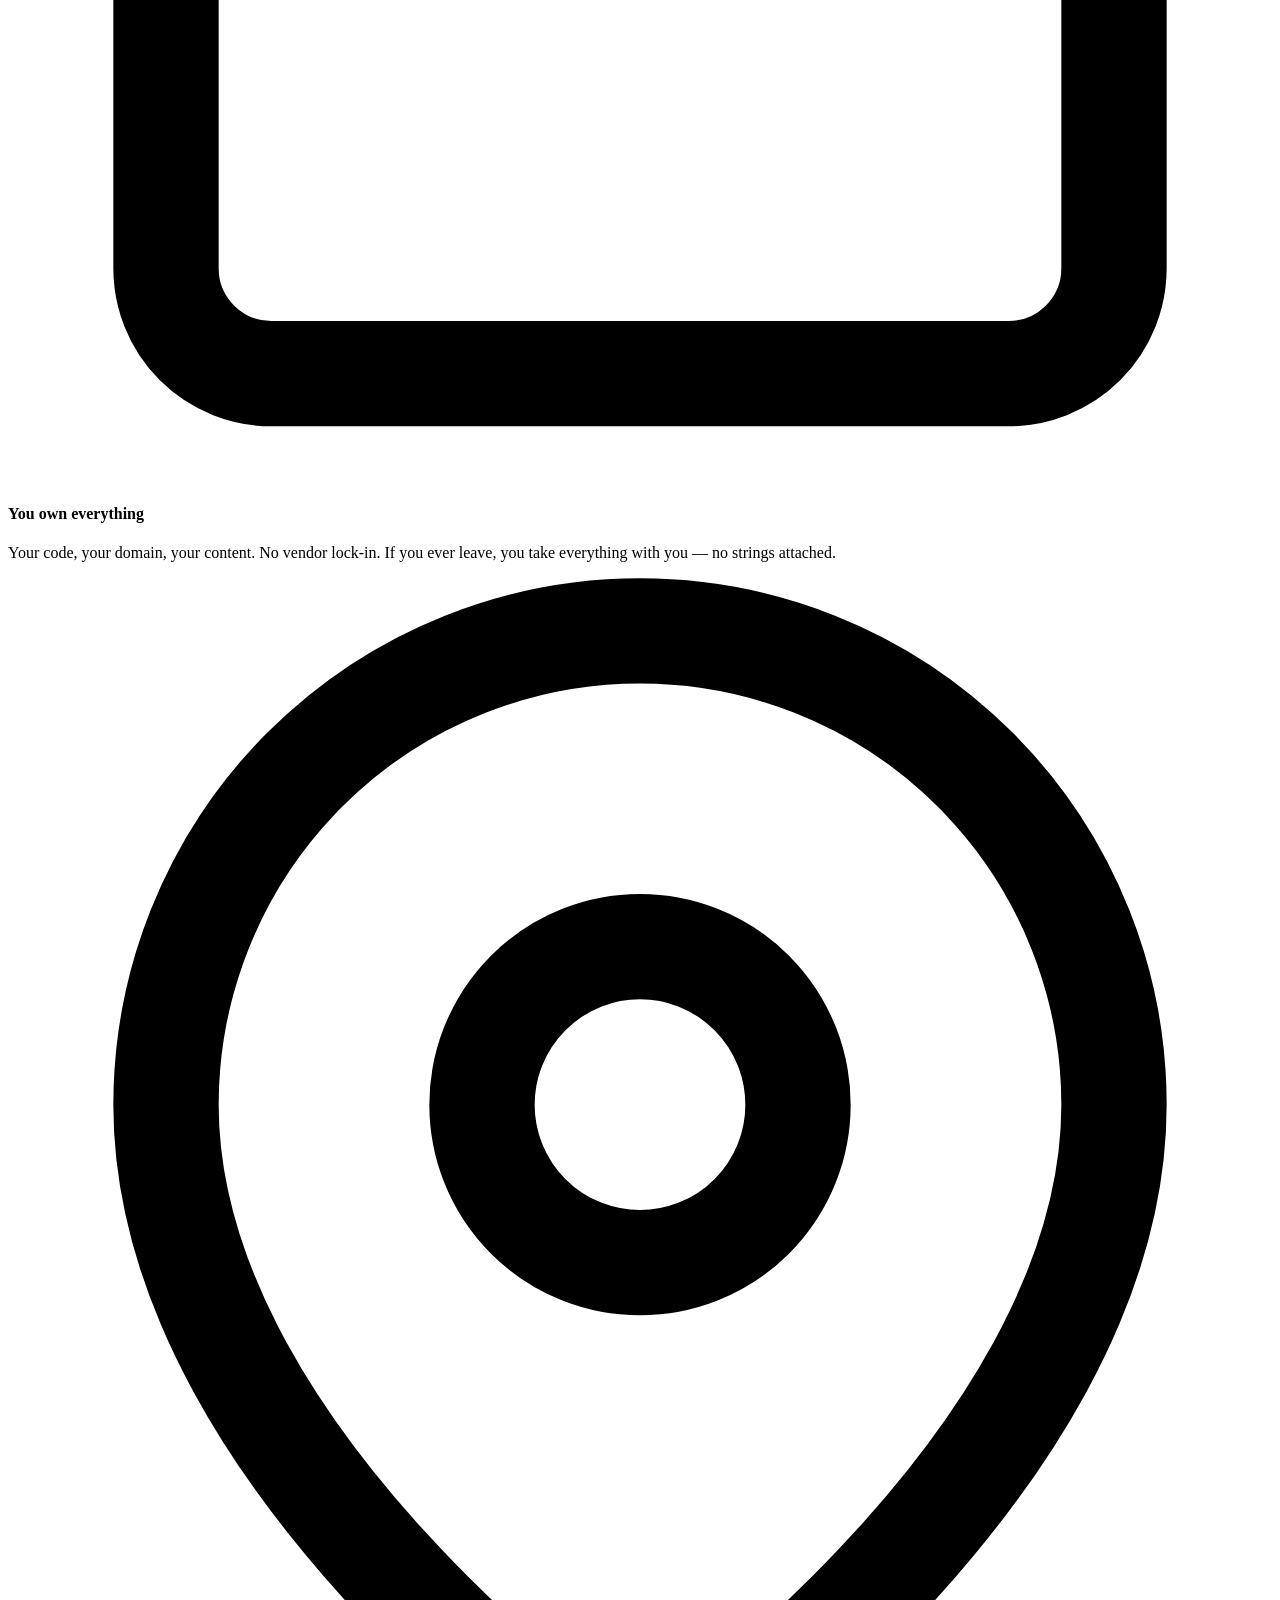
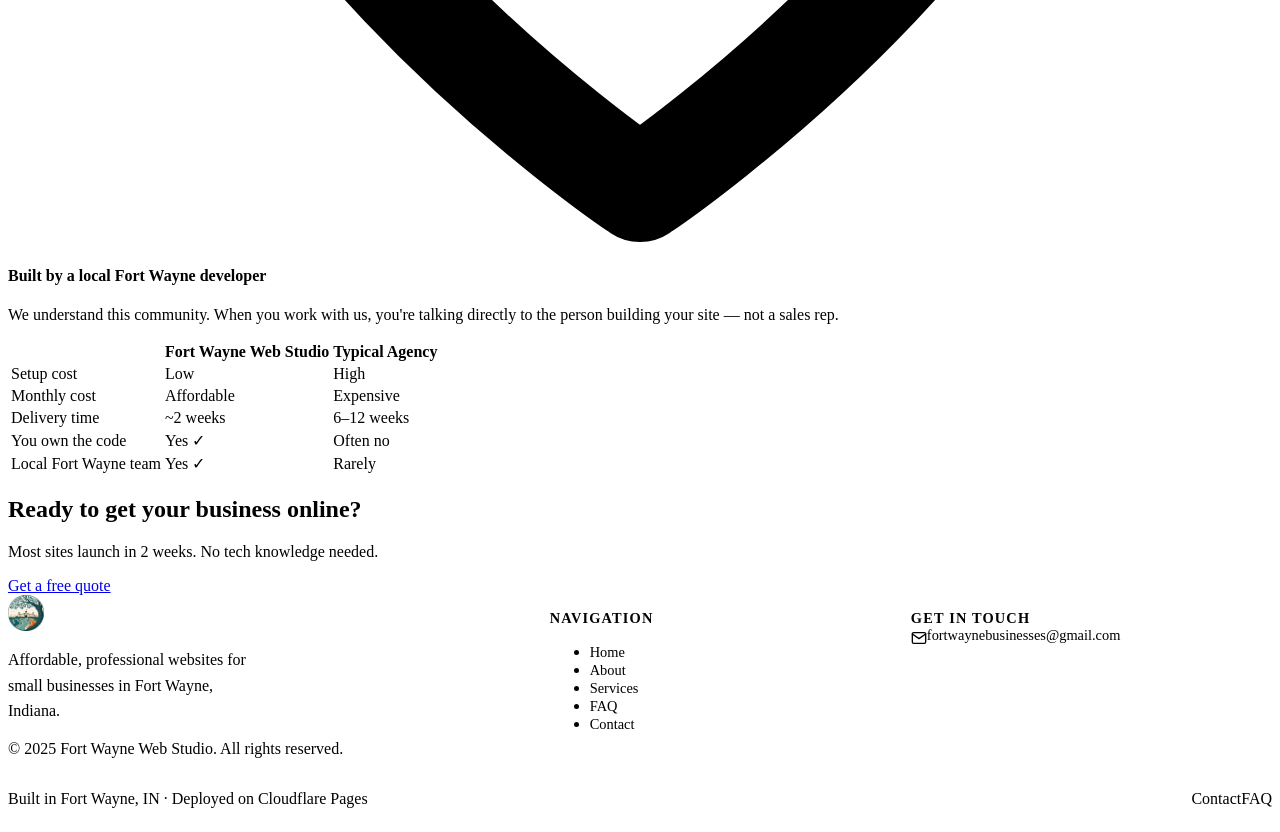
==== commit 62b3f352: "Remove heart emoji from footer — now reads "Built in Fort Wayne, IN" https://claude.ai/code/session_" ====
--- a/index.html
+++ b/index.html
@@ -71,7 +71,6 @@
         <li><a href="index.html">Home</a></li>
         <li><a href="about.html">About</a></li>
         <li><a href="index.html#services">Services</a></li>
-        <li><a href="index.html#portfolio">Portfolio</a></li>
         <li><a href="faq.html">FAQ</a></li>
         <li><a href="contact.html">Contact</a></li>
       </ul>
@@ -98,7 +97,6 @@
       <li><a href="index.html">Home</a></li>
       <li><a href="about.html">About</a></li>
       <li><a href="index.html#services">Services</a></li>
-      <li><a href="index.html#portfolio">Portfolio</a></li>
       <li><a href="faq.html">FAQ</a></li>
       <li><a href="contact.html">Contact</a></li>
     </ul>
@@ -270,95 +268,6 @@
     </div>
   </section>
 
-  <!-- ── Portfolio ── -->
-  <section class="section portfolio-section" id="portfolio" aria-labelledby="portfolio-heading">
-    <div class="container">
-      <div class="section-header reveal">
-        <span class="section-label">Our work</span>
-        <h2 id="portfolio-heading">Websites we've built for Fort Wayne businesses</h2>
-        <p>Real sites, live on the web — built for local businesses right here in Fort Wayne.</p>
-      </div>
-
-      <div class="filter-bar reveal">
-        <button class="filter-btn active" data-filter="all">All</button>
-        <button class="filter-btn" data-filter="barbershop">Barbershop</button>
-        <button class="filter-btn" data-filter="salon">Salon</button>
-        <button class="filter-btn" data-filter="automotive">Automotive</button>
-        <button class="filter-btn" data-filter="lawn-care">Lawn Care</button>
-      </div>
-
-      <div class="portfolio-grid">
-        <article class="project-card reveal" data-category="barbershop">
-          <div class="project-image">
-            <div class="project-placeholder color-1">Barbers United North</div>
-            <div class="project-overlay">
-              <a href="https://barbersunitednorth.fortwaynebusinesses.com" target="_blank" rel="noopener noreferrer" class="btn btn-white">Visit site →</a>
-            </div>
-          </div>
-          <div class="project-body">
-            <div class="project-meta">
-              <span class="badge badge-primary">Barbershop</span>
-            </div>
-            <h3>Barbers United North</h3>
-            <p>A modern barbershop site showcasing services, team, and booking info for a Fort Wayne barbershop.</p>
-            <a href="https://barbersunitednorth.fortwaynebusinesses.com" target="_blank" rel="noopener noreferrer" class="project-link">View live site →</a>
-          </div>
-        </article>
-
-        <article class="project-card reveal reveal-delay-1" data-category="salon">
-          <div class="project-image">
-            <div class="project-placeholder color-6">Hair by Leila</div>
-            <div class="project-overlay">
-              <a href="https://hairbyleila.fortwaynebusinesses.com" target="_blank" rel="noopener noreferrer" class="btn btn-white">Visit site →</a>
-            </div>
-          </div>
-          <div class="project-body">
-            <div class="project-meta">
-              <span class="badge badge-accent">Salon</span>
-            </div>
-            <h3>Hair by Leila</h3>
-            <p>An elegant hair salon website featuring services, gallery, and contact info for a Fort Wayne stylist.</p>
-            <a href="https://hairbyleila.fortwaynebusinesses.com" target="_blank" rel="noopener noreferrer" class="project-link">View live site →</a>
-          </div>
-        </article>
-
-        <article class="project-card reveal reveal-delay-2" data-category="automotive">
-          <div class="project-image">
-            <div class="project-placeholder color-3">Elete Automotive</div>
-            <div class="project-overlay">
-              <a href="https://eleteautomotive.fortwaynebusinesses.com" target="_blank" rel="noopener noreferrer" class="btn btn-white">Visit site →</a>
-            </div>
-          </div>
-          <div class="project-body">
-            <div class="project-meta">
-              <span class="badge badge-primary">Automotive</span>
-            </div>
-            <h3>Elete Automotive</h3>
-            <p>A professional automotive services site highlighting expertise, services, and contact details.</p>
-            <a href="https://eleteautomotive.fortwaynebusinesses.com" target="_blank" rel="noopener noreferrer" class="project-link">View live site →</a>
-          </div>
-        </article>
-
-        <article class="project-card reveal reveal-delay-3" data-category="lawn-care">
-          <div class="project-image">
-            <div class="project-placeholder color-2">All Lawn Care Service</div>
-            <div class="project-overlay">
-              <a href="https://alllawncareservice.fortwaynebusinesses.com" target="_blank" rel="noopener noreferrer" class="btn btn-white">Visit site →</a>
-            </div>
-          </div>
-          <div class="project-body">
-            <div class="project-meta">
-              <span class="badge badge-accent">Lawn Care</span>
-            </div>
-            <h3>All Lawn Care Service</h3>
-            <p>A clean, professional lawn care website showcasing services, pricing, and easy contact options.</p>
-            <a href="https://alllawncareservice.fortwaynebusinesses.com" target="_blank" rel="noopener noreferrer" class="project-link">View live site →</a>
-          </div>
-        </article>
-      </div>
-    </div>
-  </section>
-
   <!-- ── Why us / Differentiator ── -->
   <section class="section why-section" aria-labelledby="why-heading">
     <div class="container">
@@ -492,7 +401,7 @@
     </div>
 
     <div class="footer-bottom">
-      <p class="footer-bottom-text">Built with ♥ in Fort Wayne, IN · Deployed on Cloudflare Pages</p>
+      <p class="footer-bottom-text">Built in Fort Wayne, IN · Deployed on Cloudflare Pages</p>
       <div class="footer-bottom-links">
         <a href="contact.html">Contact</a>
         <a href="faq.html">FAQ</a>
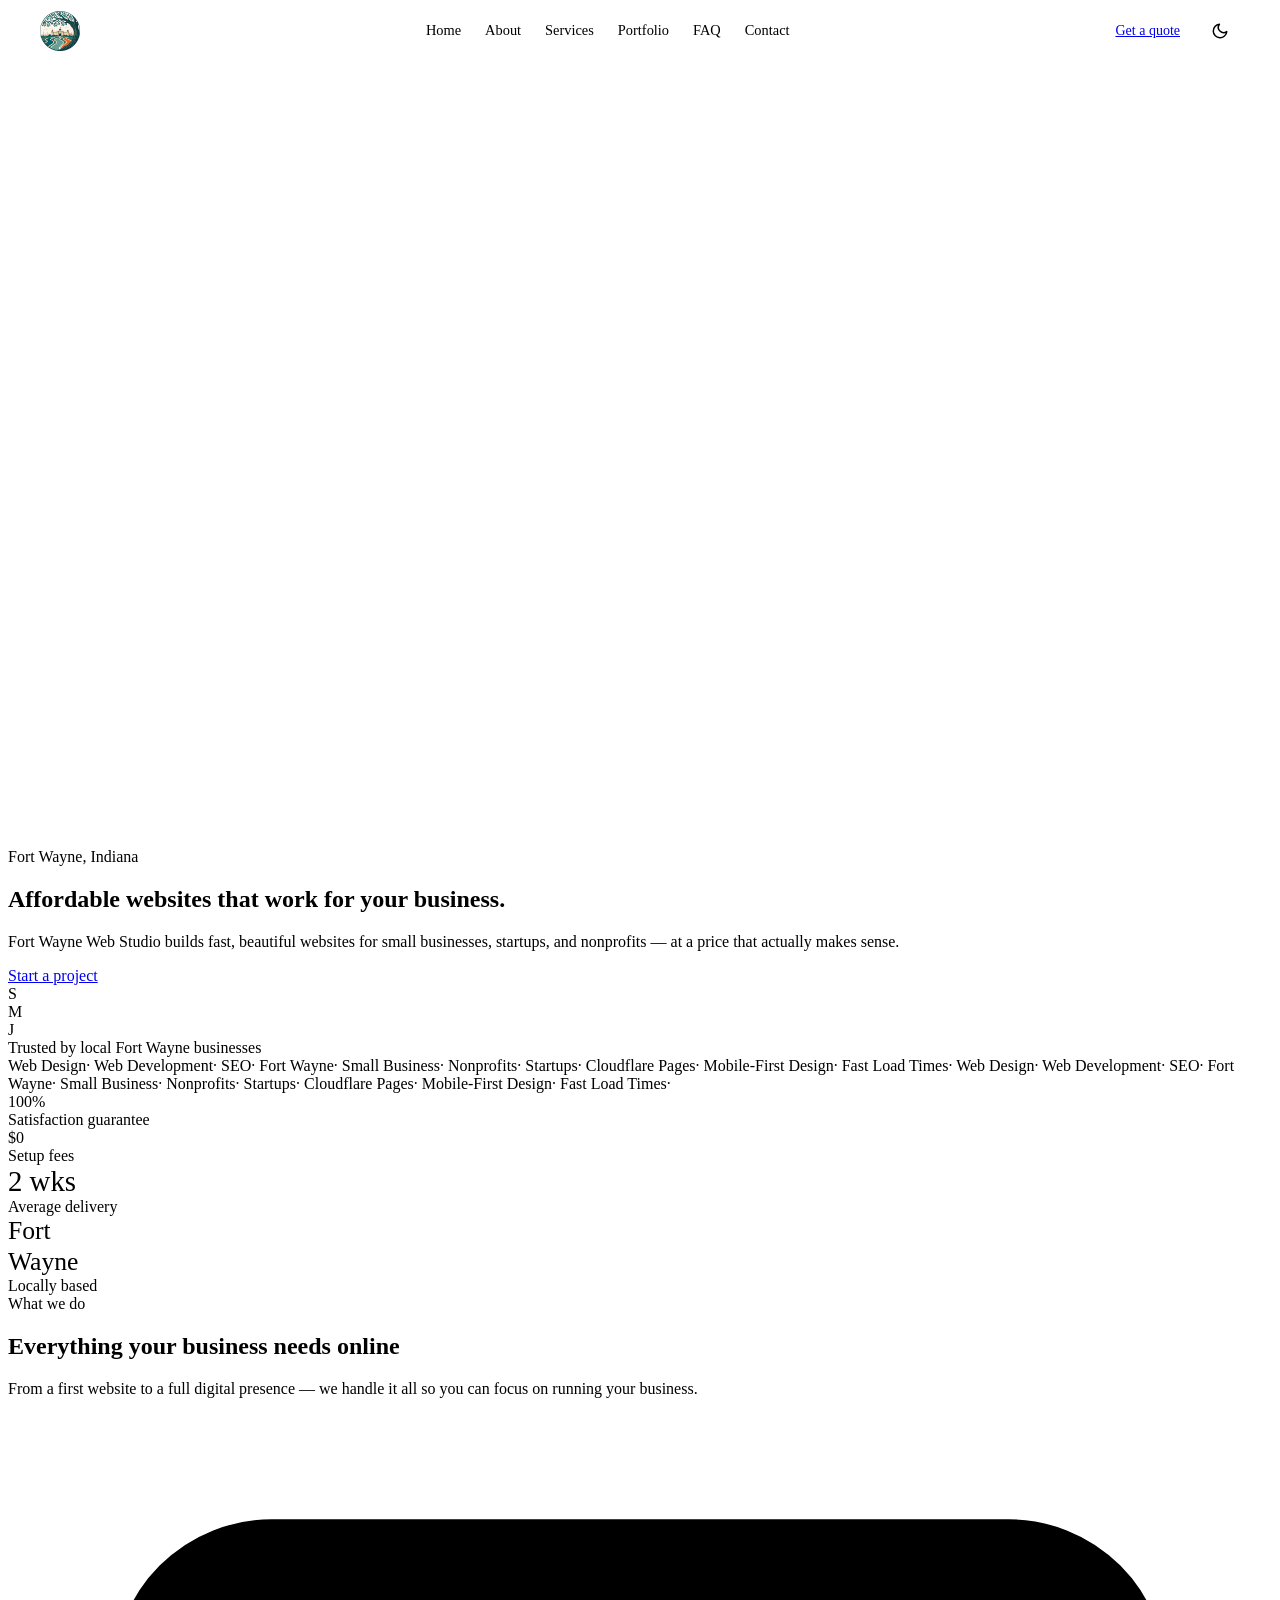
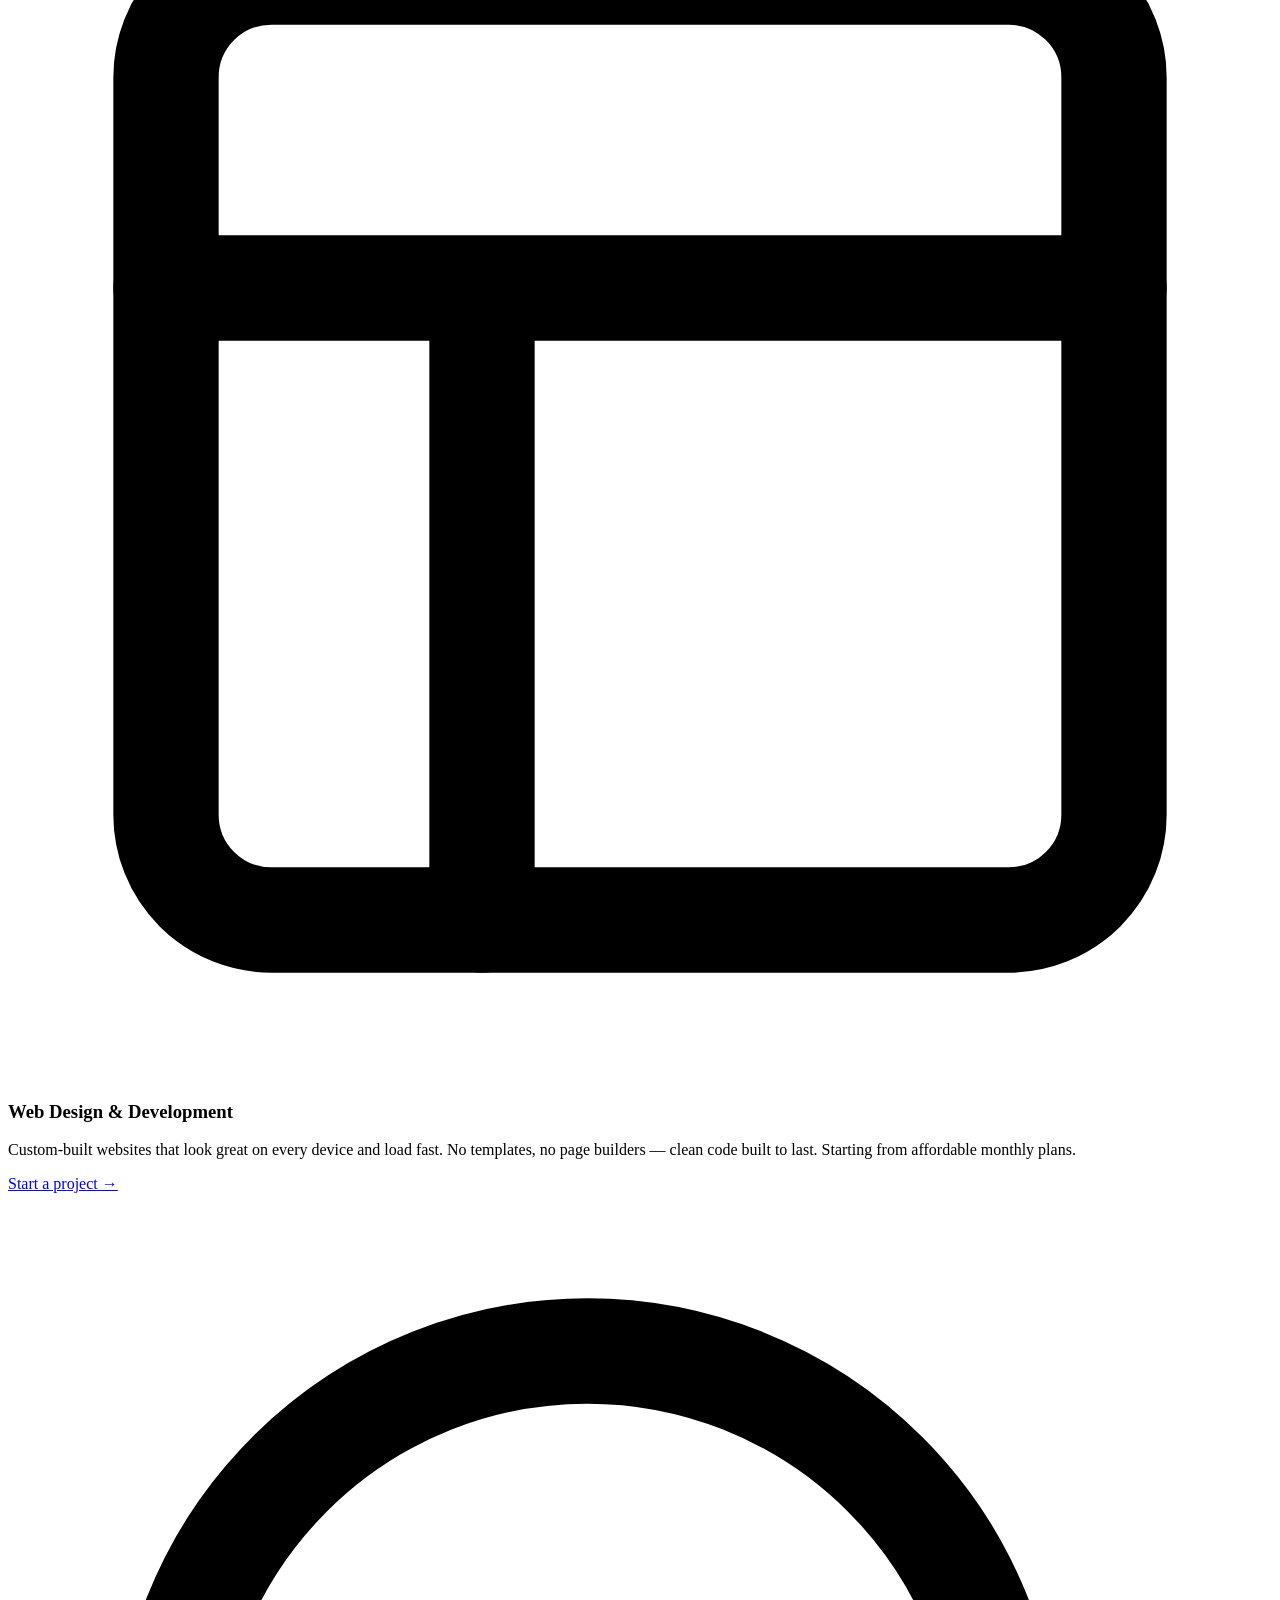
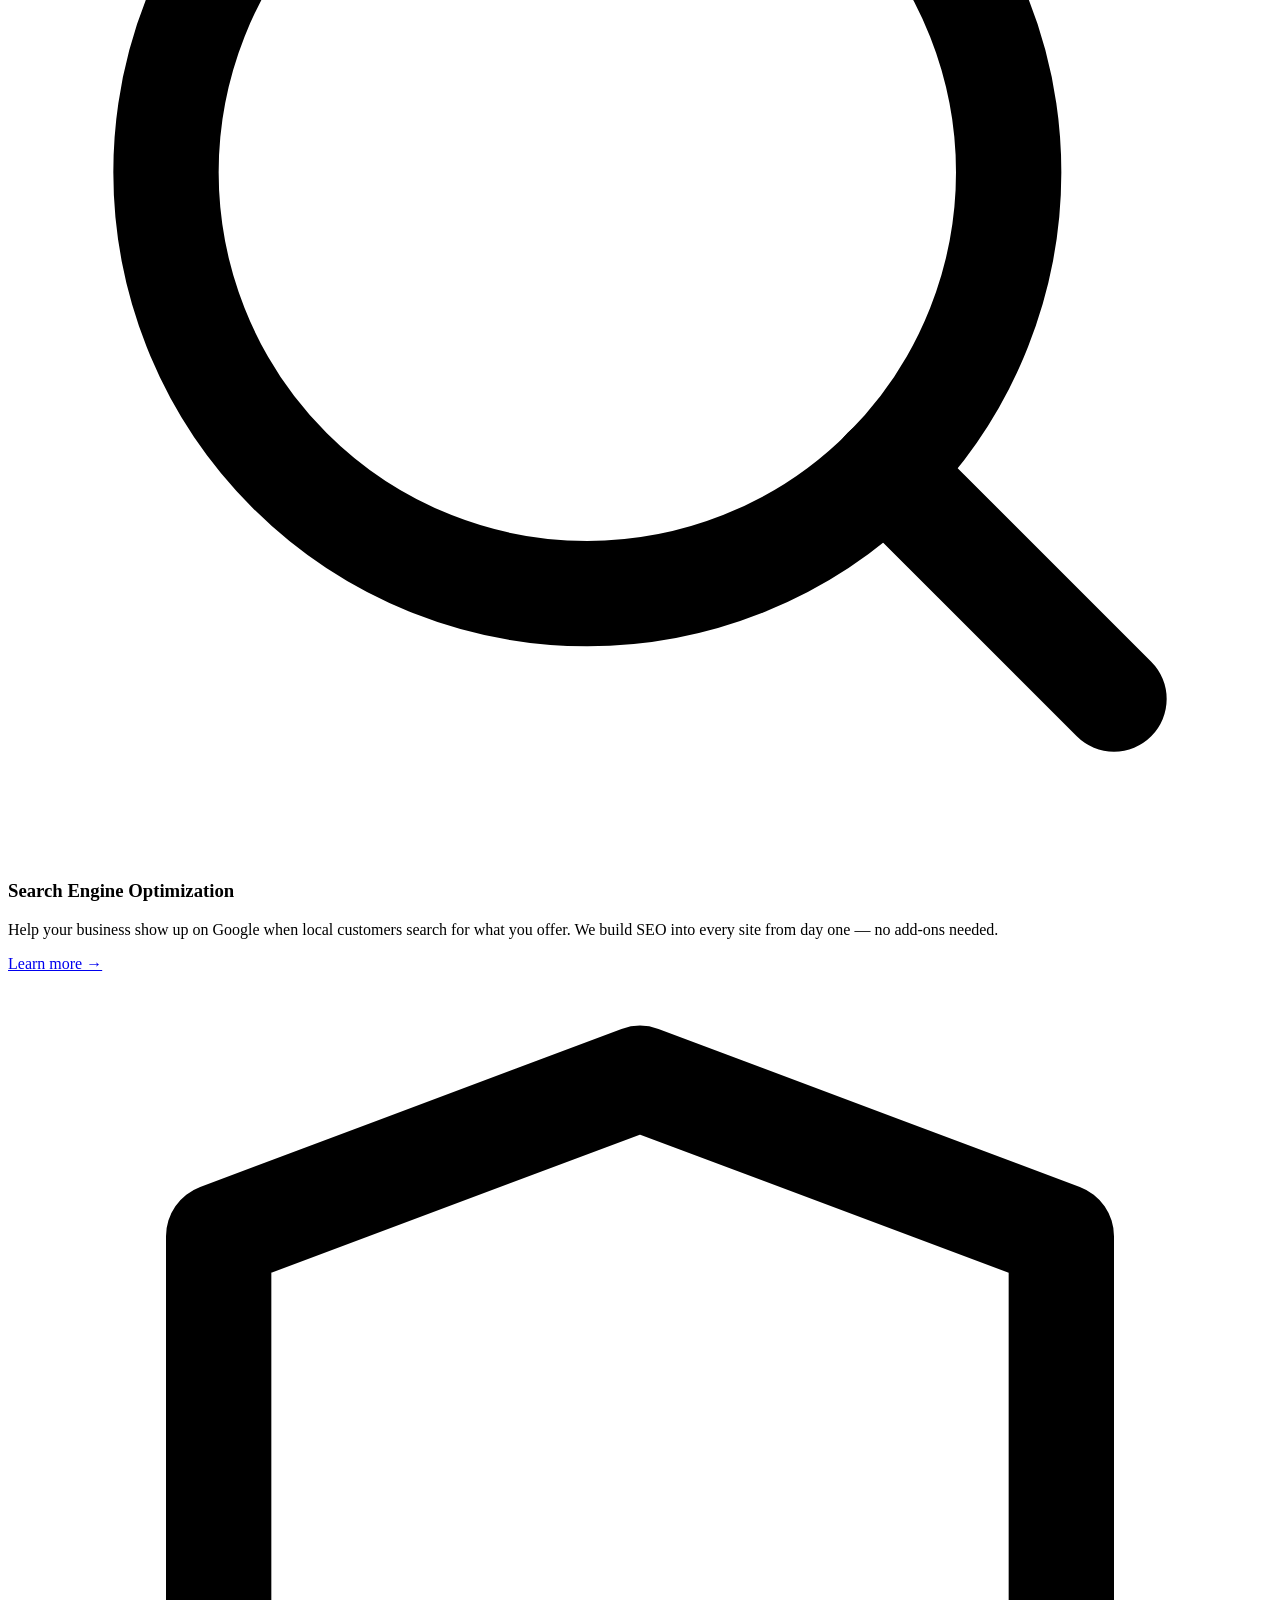
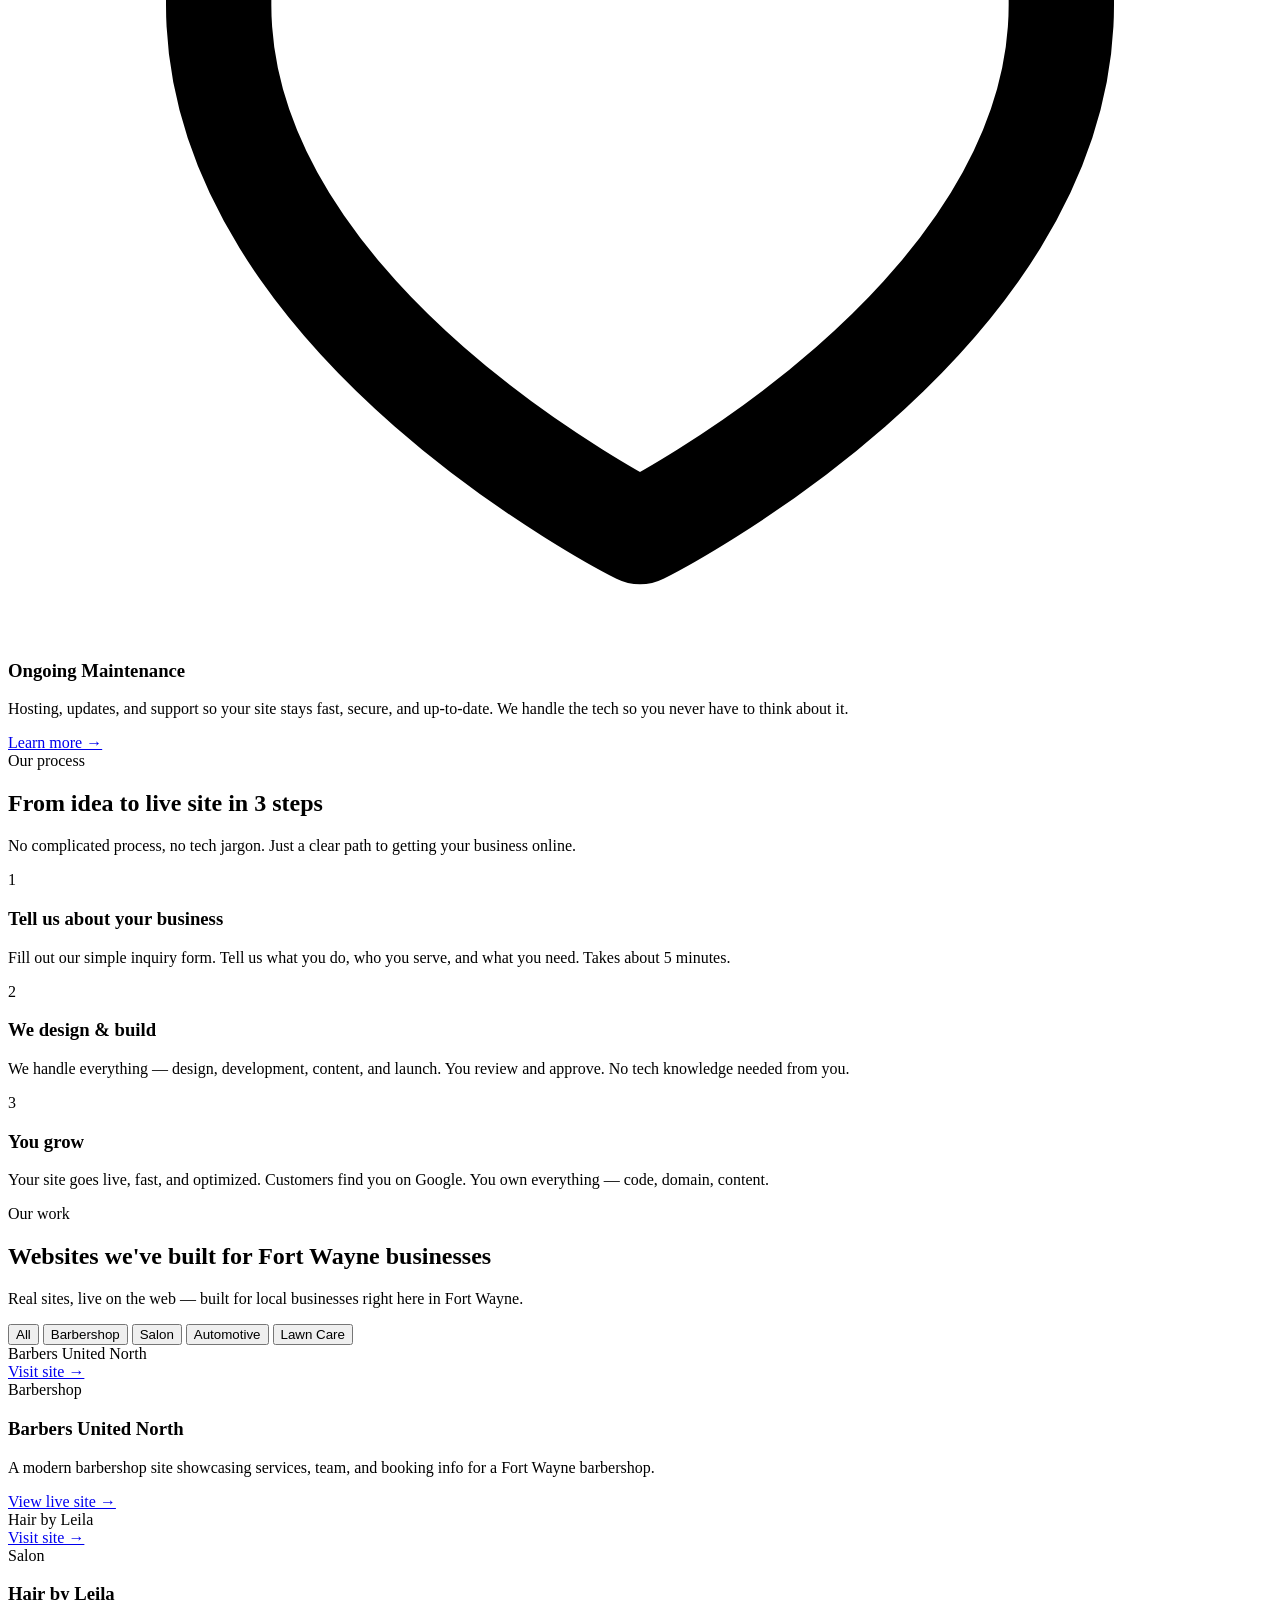
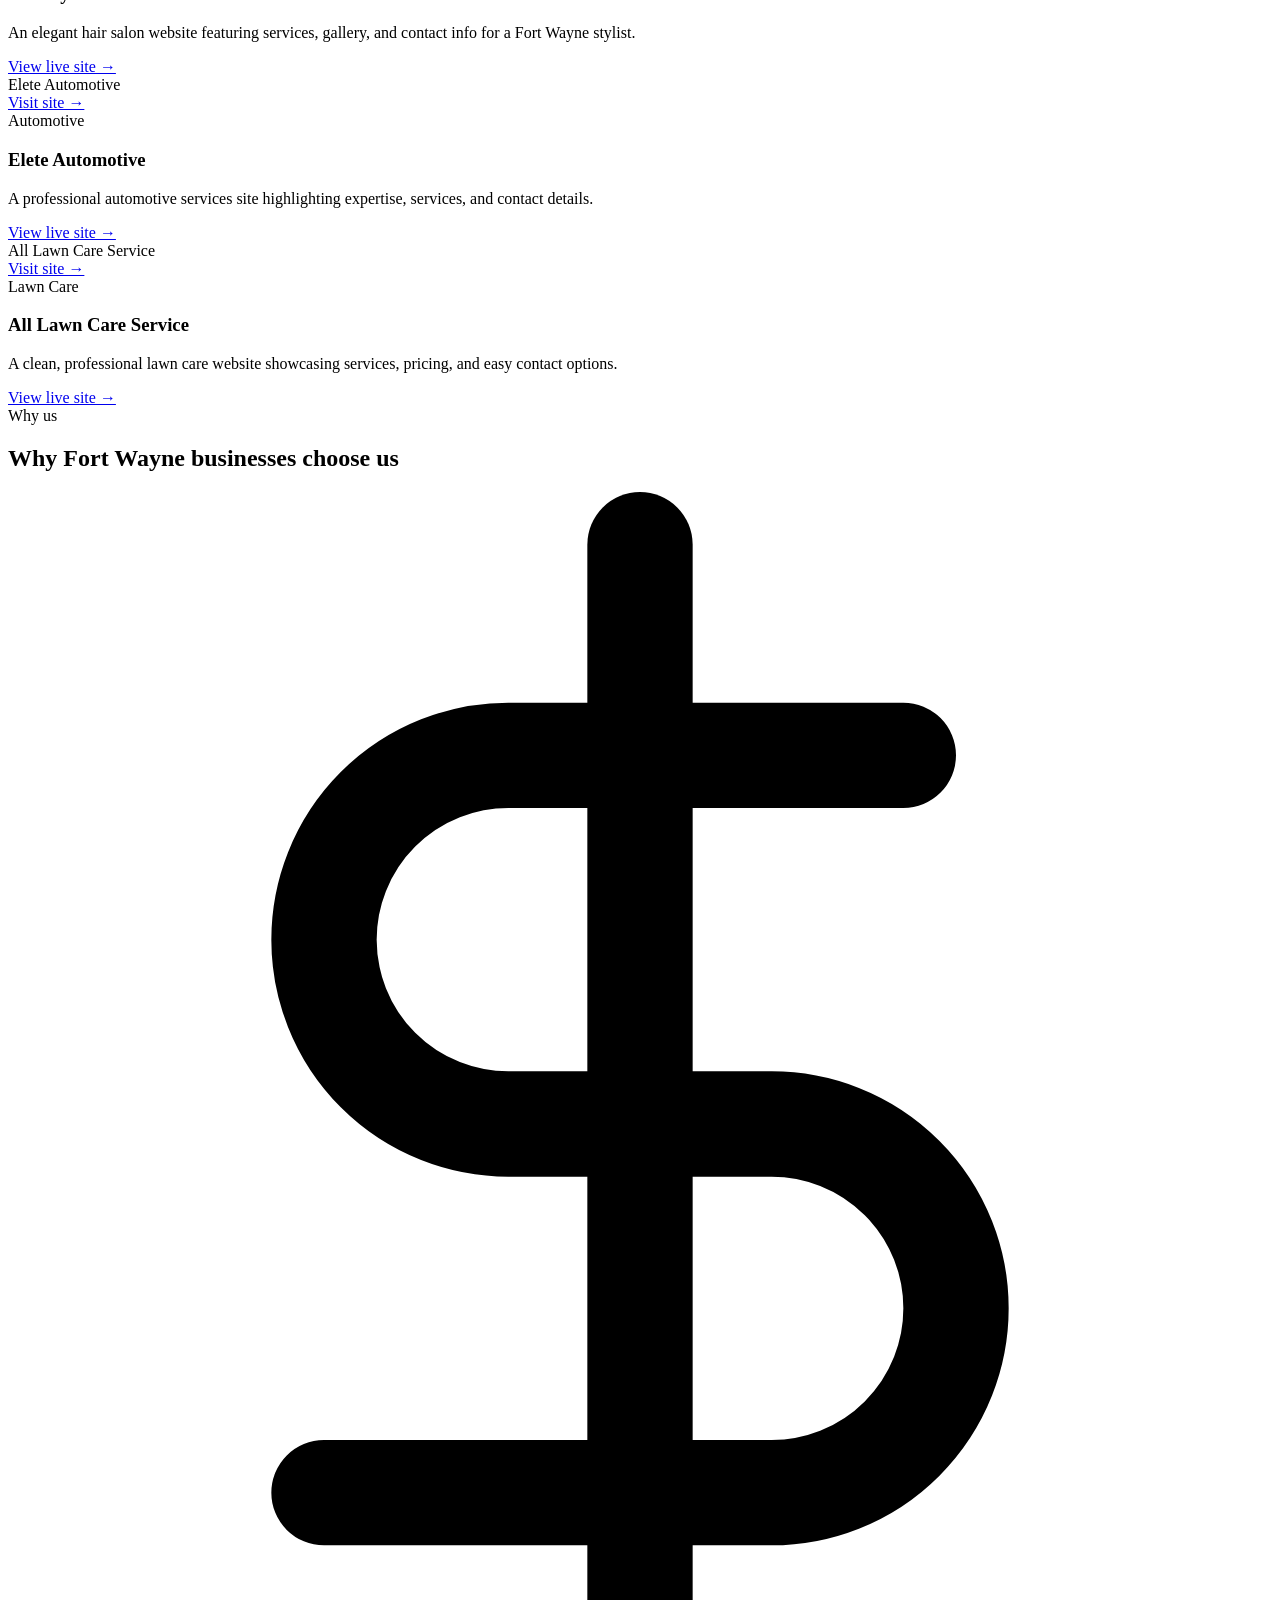
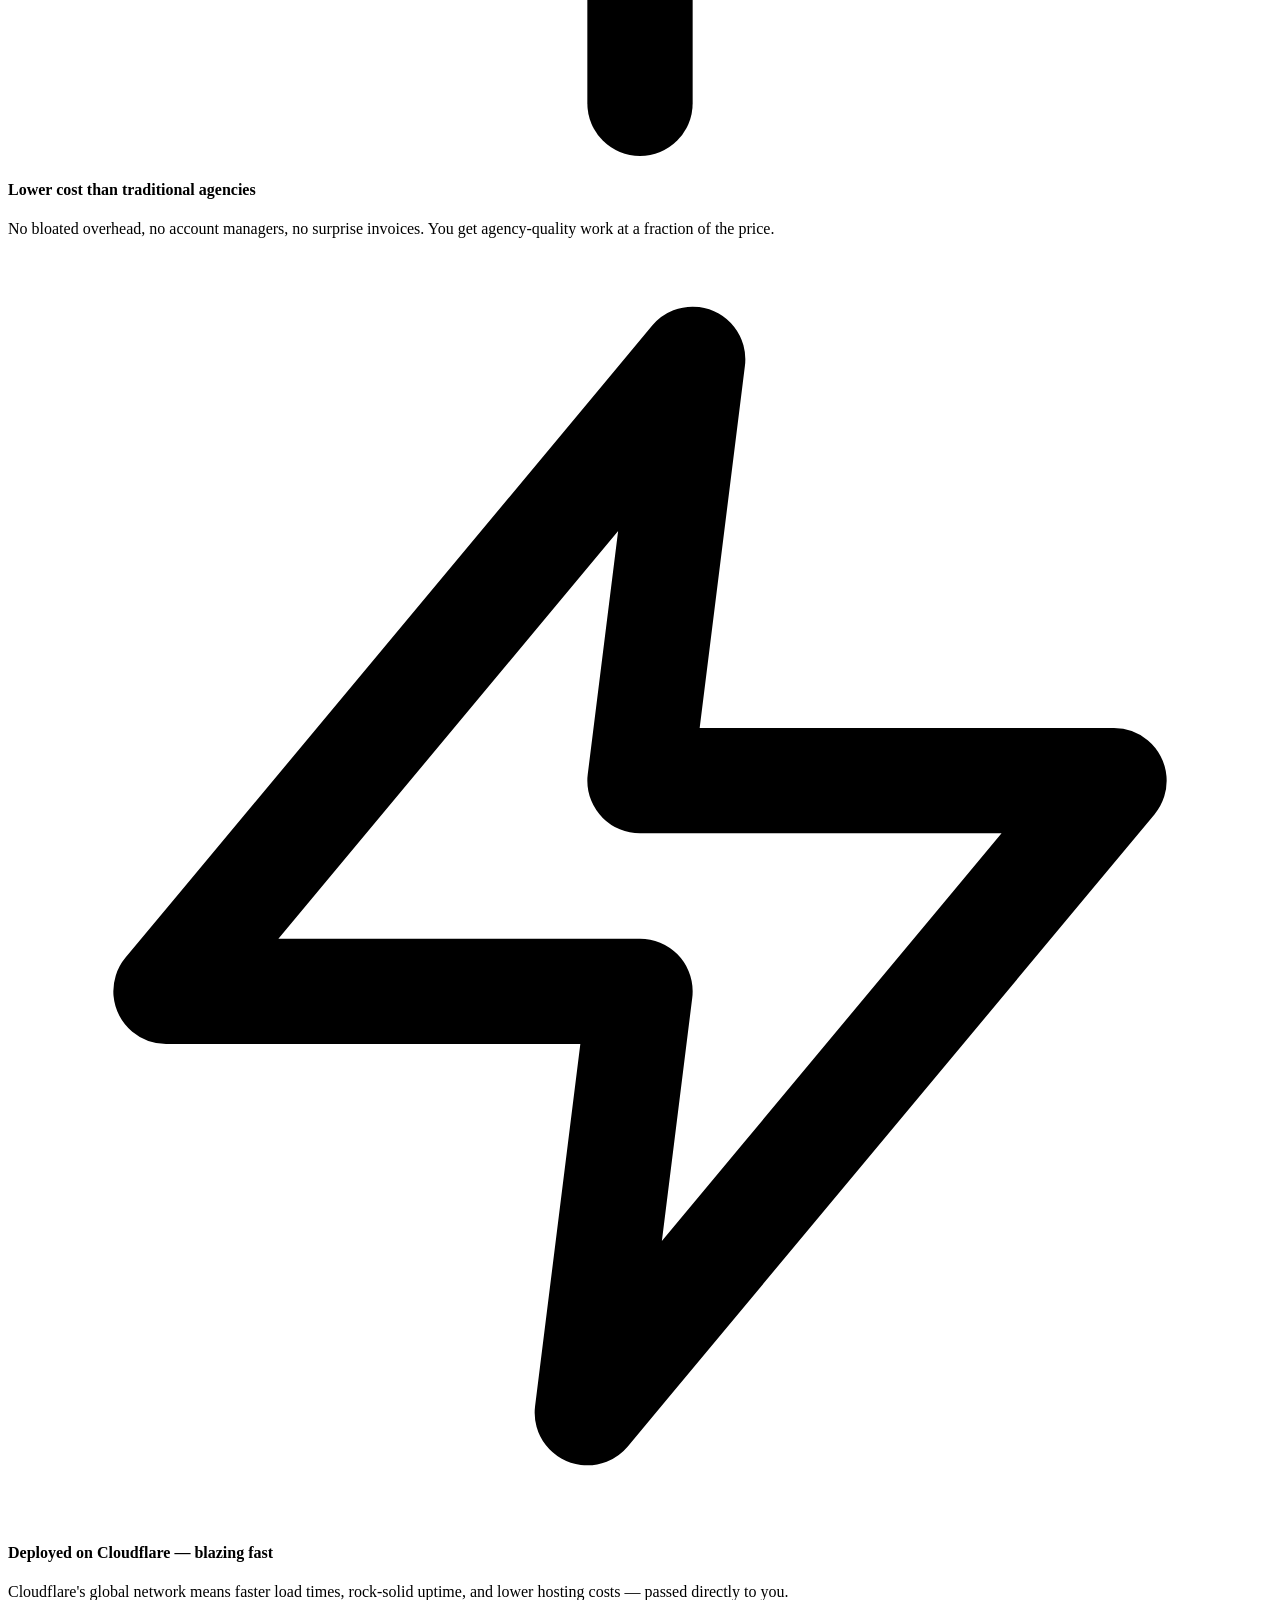
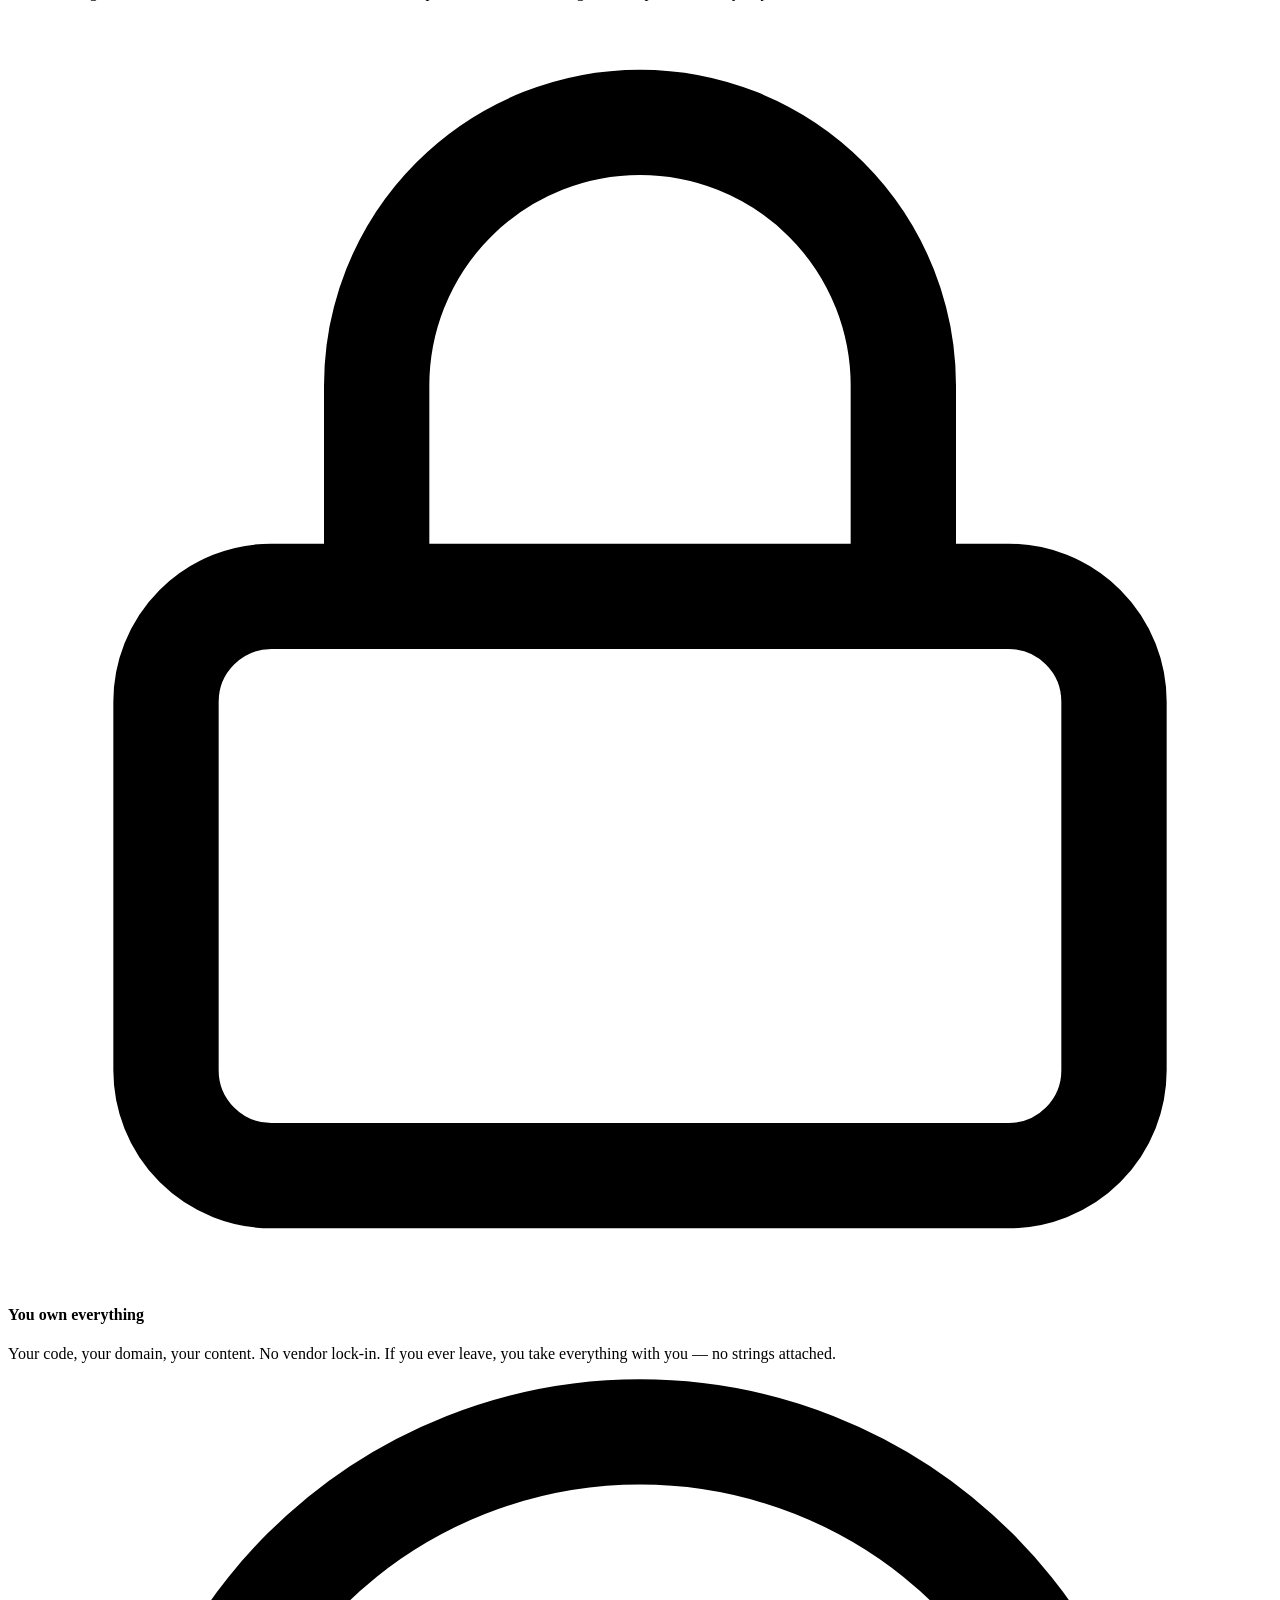
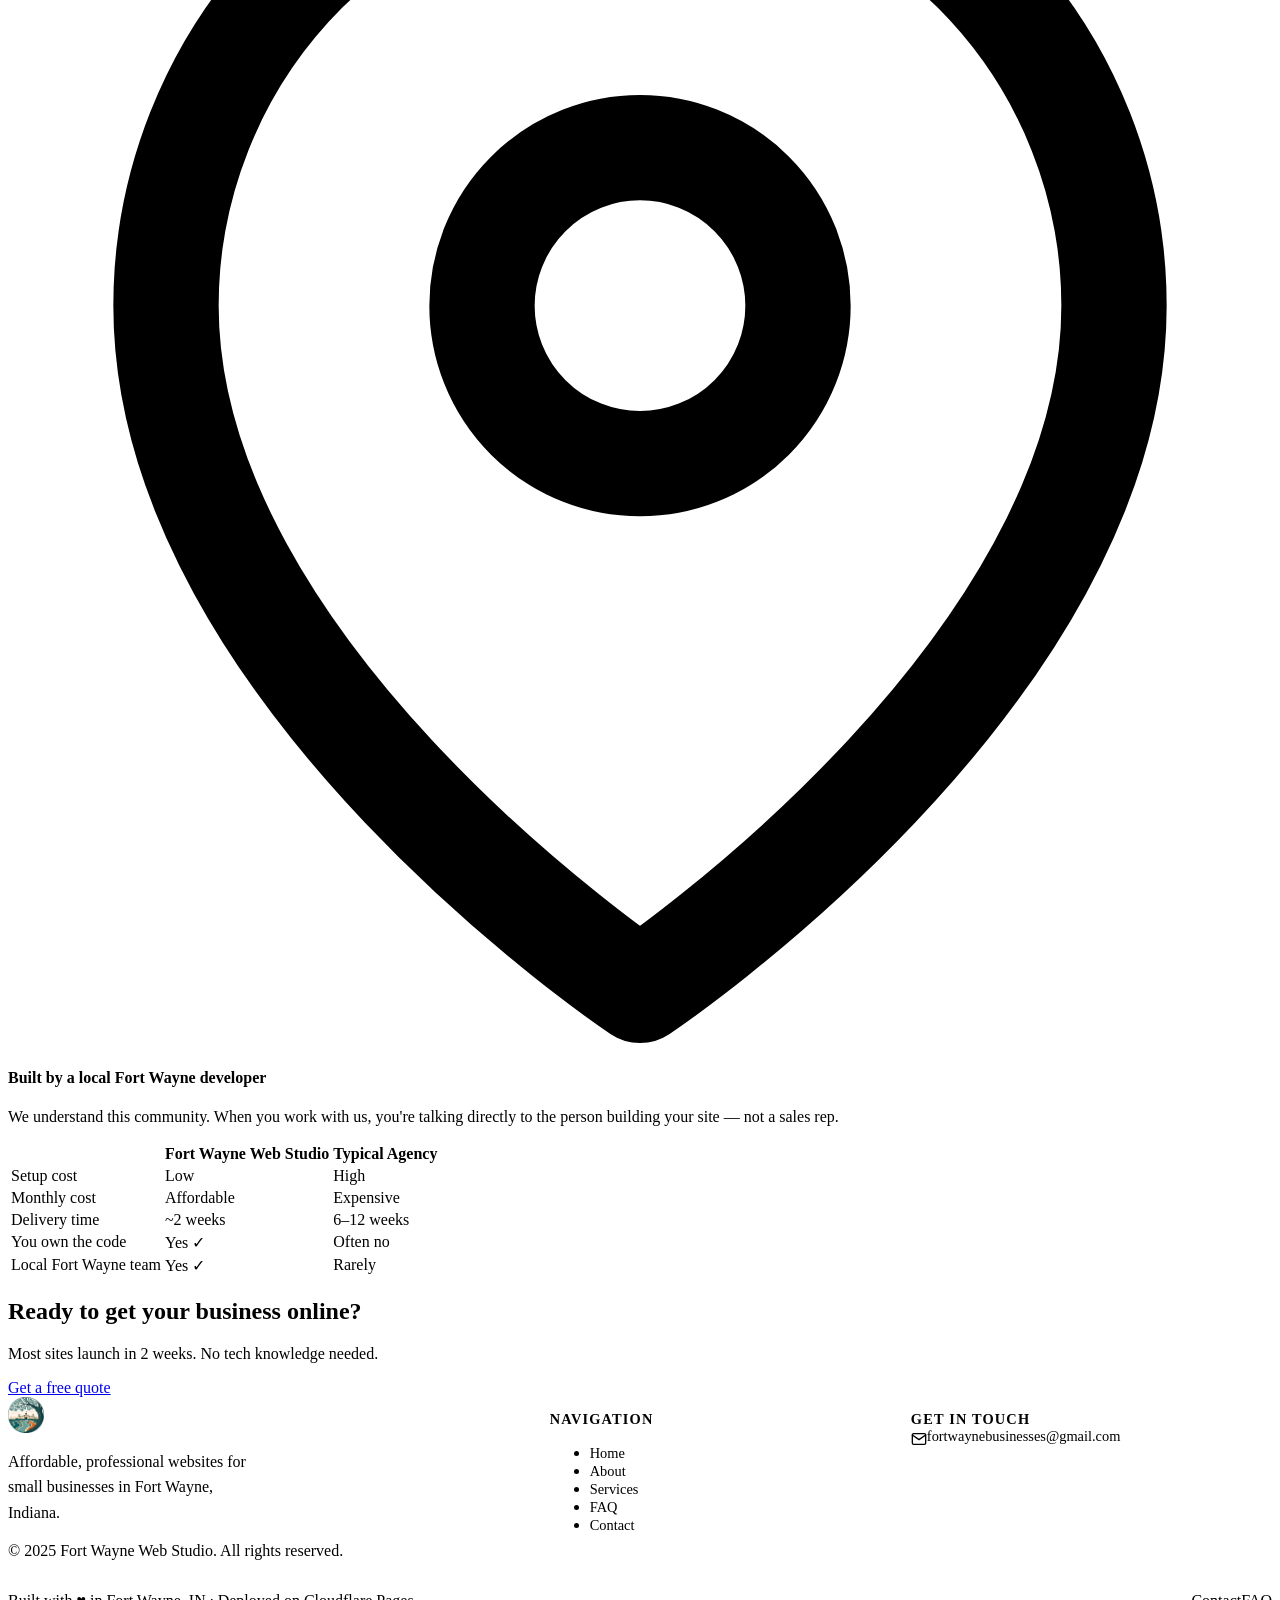
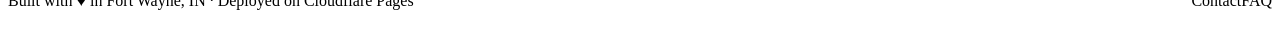
==== commit 4f4e33d0: "Merge pull request #11 from dextercarlmiller/claude/add-portfolio-websites-00ybI Add portfolio secti" ====
--- a/index.html
+++ b/index.html
@@ -71,6 +71,7 @@
         <li><a href="index.html">Home</a></li>
         <li><a href="about.html">About</a></li>
         <li><a href="index.html#services">Services</a></li>
+        <li><a href="index.html#portfolio">Portfolio</a></li>
         <li><a href="faq.html">FAQ</a></li>
         <li><a href="contact.html">Contact</a></li>
       </ul>
@@ -97,6 +98,7 @@
       <li><a href="index.html">Home</a></li>
       <li><a href="about.html">About</a></li>
       <li><a href="index.html#services">Services</a></li>
+      <li><a href="index.html#portfolio">Portfolio</a></li>
       <li><a href="faq.html">FAQ</a></li>
       <li><a href="contact.html">Contact</a></li>
     </ul>
@@ -264,6 +266,95 @@
           <h3>You grow</h3>
           <p>Your site goes live, fast, and optimized. Customers find you on Google. You own everything — code, domain, content.</p>
         </div>
+      </div>
+    </div>
+  </section>
+
+  <!-- ── Portfolio ── -->
+  <section class="section portfolio-section" id="portfolio" aria-labelledby="portfolio-heading">
+    <div class="container">
+      <div class="section-header reveal">
+        <span class="section-label">Our work</span>
+        <h2 id="portfolio-heading">Websites we've built for Fort Wayne businesses</h2>
+        <p>Real sites, live on the web — built for local businesses right here in Fort Wayne.</p>
+      </div>
+
+      <div class="filter-bar reveal">
+        <button class="filter-btn active" data-filter="all">All</button>
+        <button class="filter-btn" data-filter="barbershop">Barbershop</button>
+        <button class="filter-btn" data-filter="salon">Salon</button>
+        <button class="filter-btn" data-filter="automotive">Automotive</button>
+        <button class="filter-btn" data-filter="lawn-care">Lawn Care</button>
+      </div>
+
+      <div class="portfolio-grid">
+        <article class="project-card reveal" data-category="barbershop">
+          <div class="project-image">
+            <div class="project-placeholder color-1">Barbers United North</div>
+            <div class="project-overlay">
+              <a href="https://barbersunitednorth.fortwaynebusinesses.com" target="_blank" rel="noopener noreferrer" class="btn btn-white">Visit site →</a>
+            </div>
+          </div>
+          <div class="project-body">
+            <div class="project-meta">
+              <span class="badge badge-primary">Barbershop</span>
+            </div>
+            <h3>Barbers United North</h3>
+            <p>A modern barbershop site showcasing services, team, and booking info for a Fort Wayne barbershop.</p>
+            <a href="https://barbersunitednorth.fortwaynebusinesses.com" target="_blank" rel="noopener noreferrer" class="project-link">View live site →</a>
+          </div>
+        </article>
+
+        <article class="project-card reveal reveal-delay-1" data-category="salon">
+          <div class="project-image">
+            <div class="project-placeholder color-6">Hair by Leila</div>
+            <div class="project-overlay">
+              <a href="https://hairbyleila.fortwaynebusinesses.com" target="_blank" rel="noopener noreferrer" class="btn btn-white">Visit site →</a>
+            </div>
+          </div>
+          <div class="project-body">
+            <div class="project-meta">
+              <span class="badge badge-accent">Salon</span>
+            </div>
+            <h3>Hair by Leila</h3>
+            <p>An elegant hair salon website featuring services, gallery, and contact info for a Fort Wayne stylist.</p>
+            <a href="https://hairbyleila.fortwaynebusinesses.com" target="_blank" rel="noopener noreferrer" class="project-link">View live site →</a>
+          </div>
+        </article>
+
+        <article class="project-card reveal reveal-delay-2" data-category="automotive">
+          <div class="project-image">
+            <div class="project-placeholder color-3">Elete Automotive</div>
+            <div class="project-overlay">
+              <a href="https://eleteautomotive.fortwaynebusinesses.com" target="_blank" rel="noopener noreferrer" class="btn btn-white">Visit site →</a>
+            </div>
+          </div>
+          <div class="project-body">
+            <div class="project-meta">
+              <span class="badge badge-primary">Automotive</span>
+            </div>
+            <h3>Elete Automotive</h3>
+            <p>A professional automotive services site highlighting expertise, services, and contact details.</p>
+            <a href="https://eleteautomotive.fortwaynebusinesses.com" target="_blank" rel="noopener noreferrer" class="project-link">View live site →</a>
+          </div>
+        </article>
+
+        <article class="project-card reveal reveal-delay-3" data-category="lawn-care">
+          <div class="project-image">
+            <div class="project-placeholder color-2">All Lawn Care Service</div>
+            <div class="project-overlay">
+              <a href="https://alllawncareservice.fortwaynebusinesses.com" target="_blank" rel="noopener noreferrer" class="btn btn-white">Visit site →</a>
+            </div>
+          </div>
+          <div class="project-body">
+            <div class="project-meta">
+              <span class="badge badge-accent">Lawn Care</span>
+            </div>
+            <h3>All Lawn Care Service</h3>
+            <p>A clean, professional lawn care website showcasing services, pricing, and easy contact options.</p>
+            <a href="https://alllawncareservice.fortwaynebusinesses.com" target="_blank" rel="noopener noreferrer" class="project-link">View live site →</a>
+          </div>
+        </article>
       </div>
     </div>
   </section>
@@ -401,7 +492,7 @@
     </div>
 
     <div class="footer-bottom">
-      <p class="footer-bottom-text">Built in Fort Wayne, IN · Deployed on Cloudflare Pages</p>
+      <p class="footer-bottom-text">Built with ♥ in Fort Wayne, IN · Deployed on Cloudflare Pages</p>
       <div class="footer-bottom-links">
         <a href="contact.html">Contact</a>
         <a href="faq.html">FAQ</a>
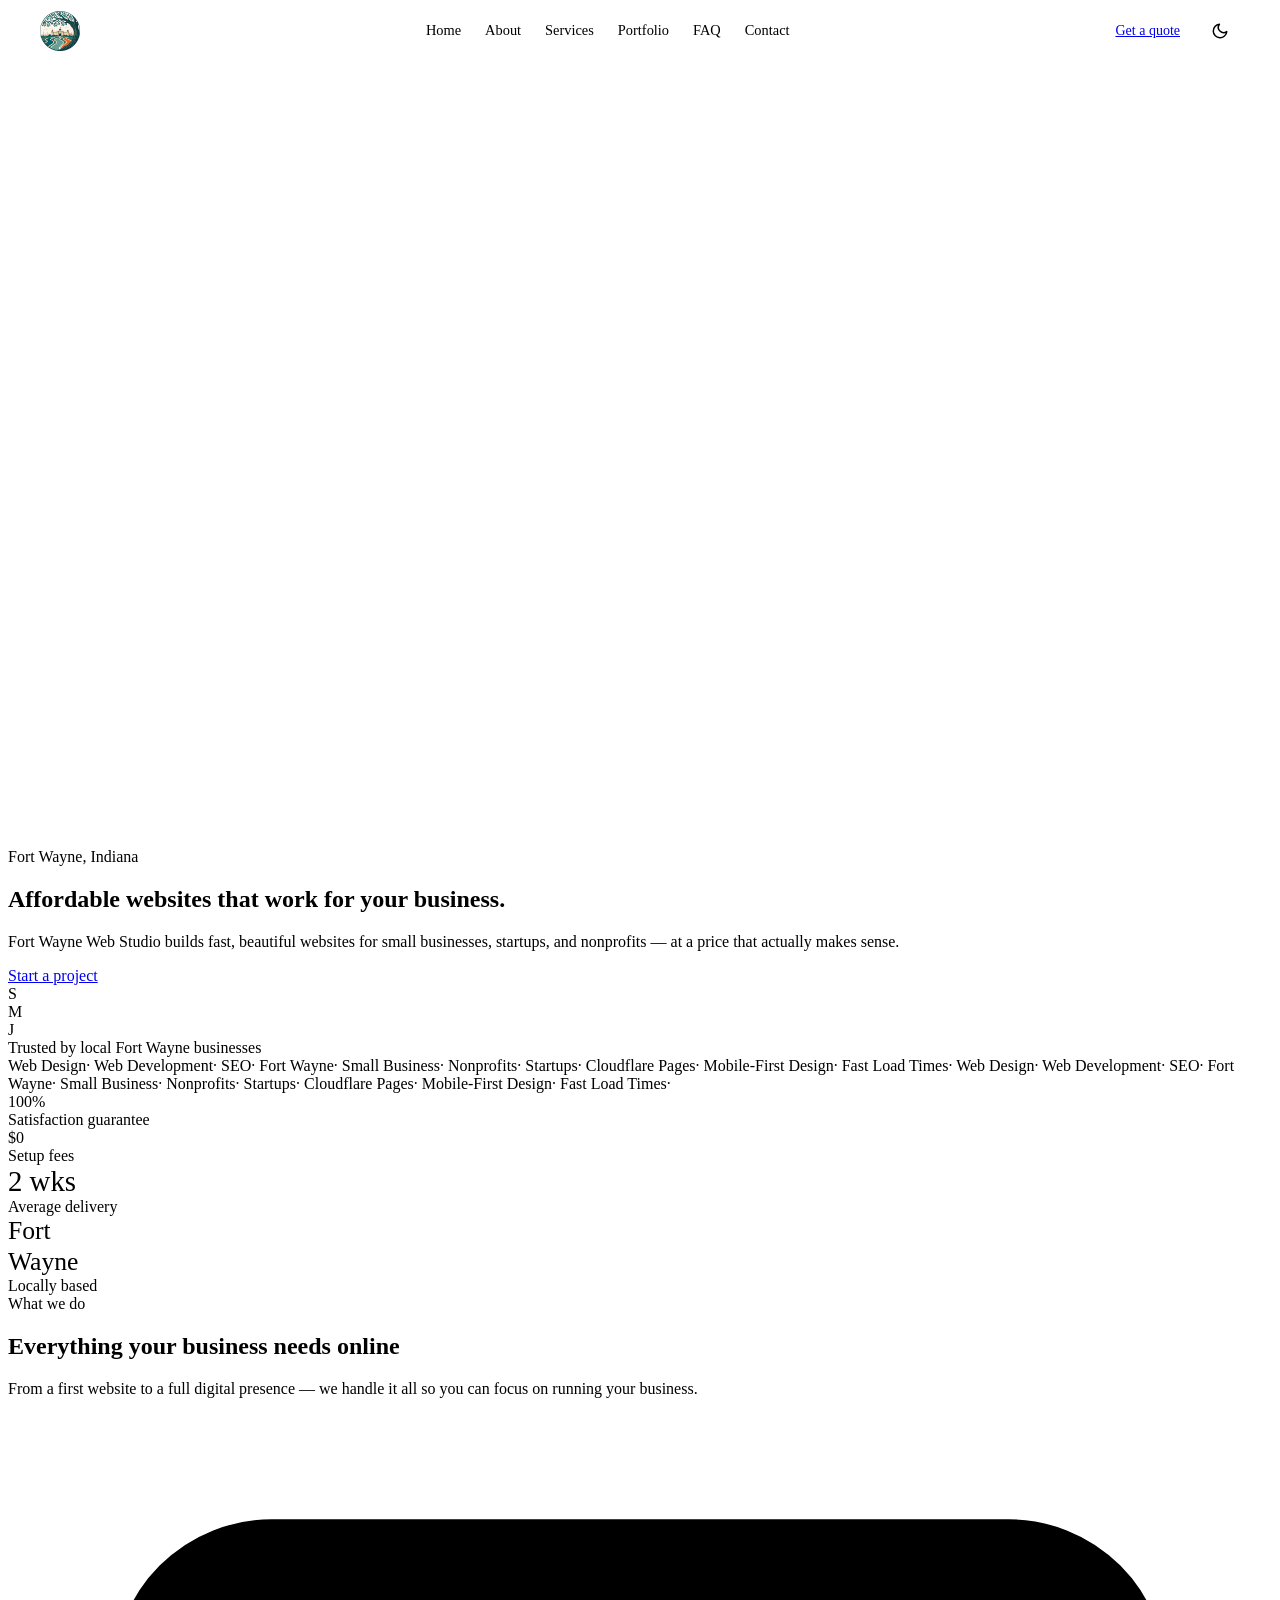
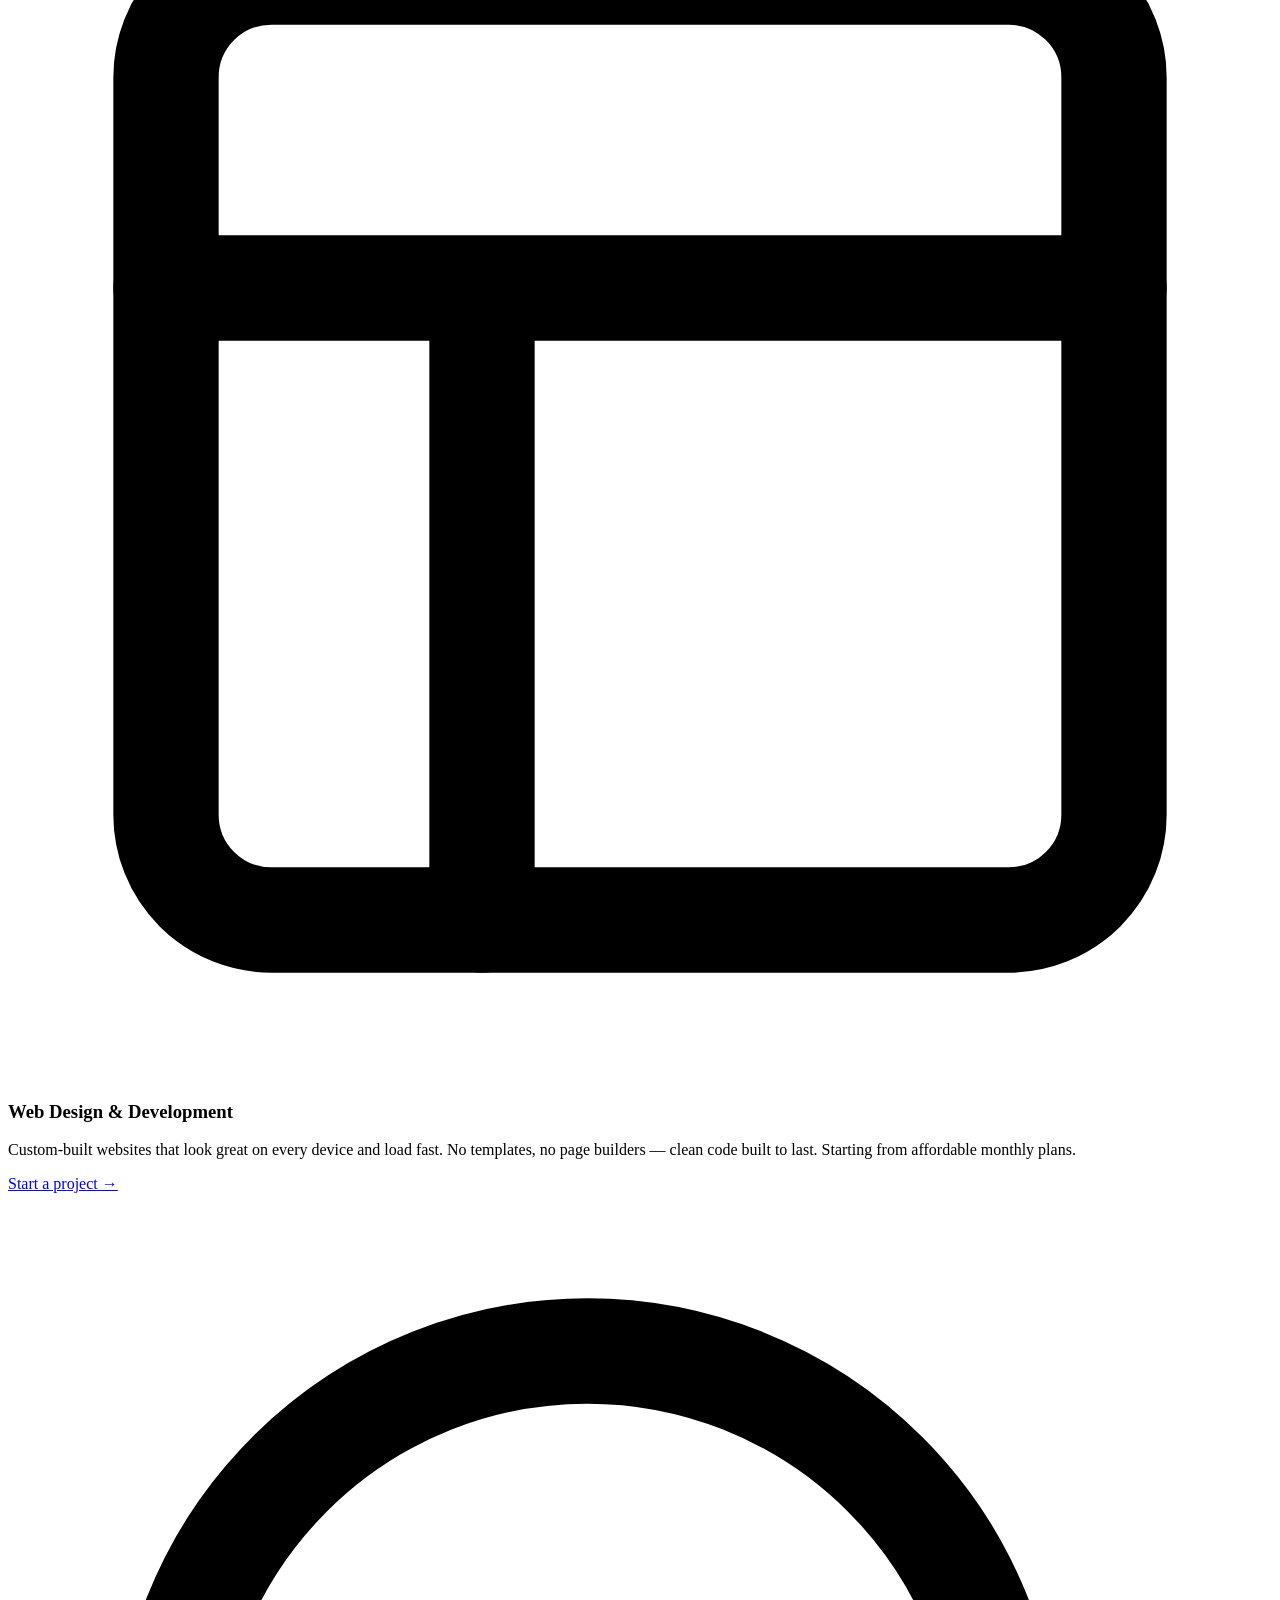
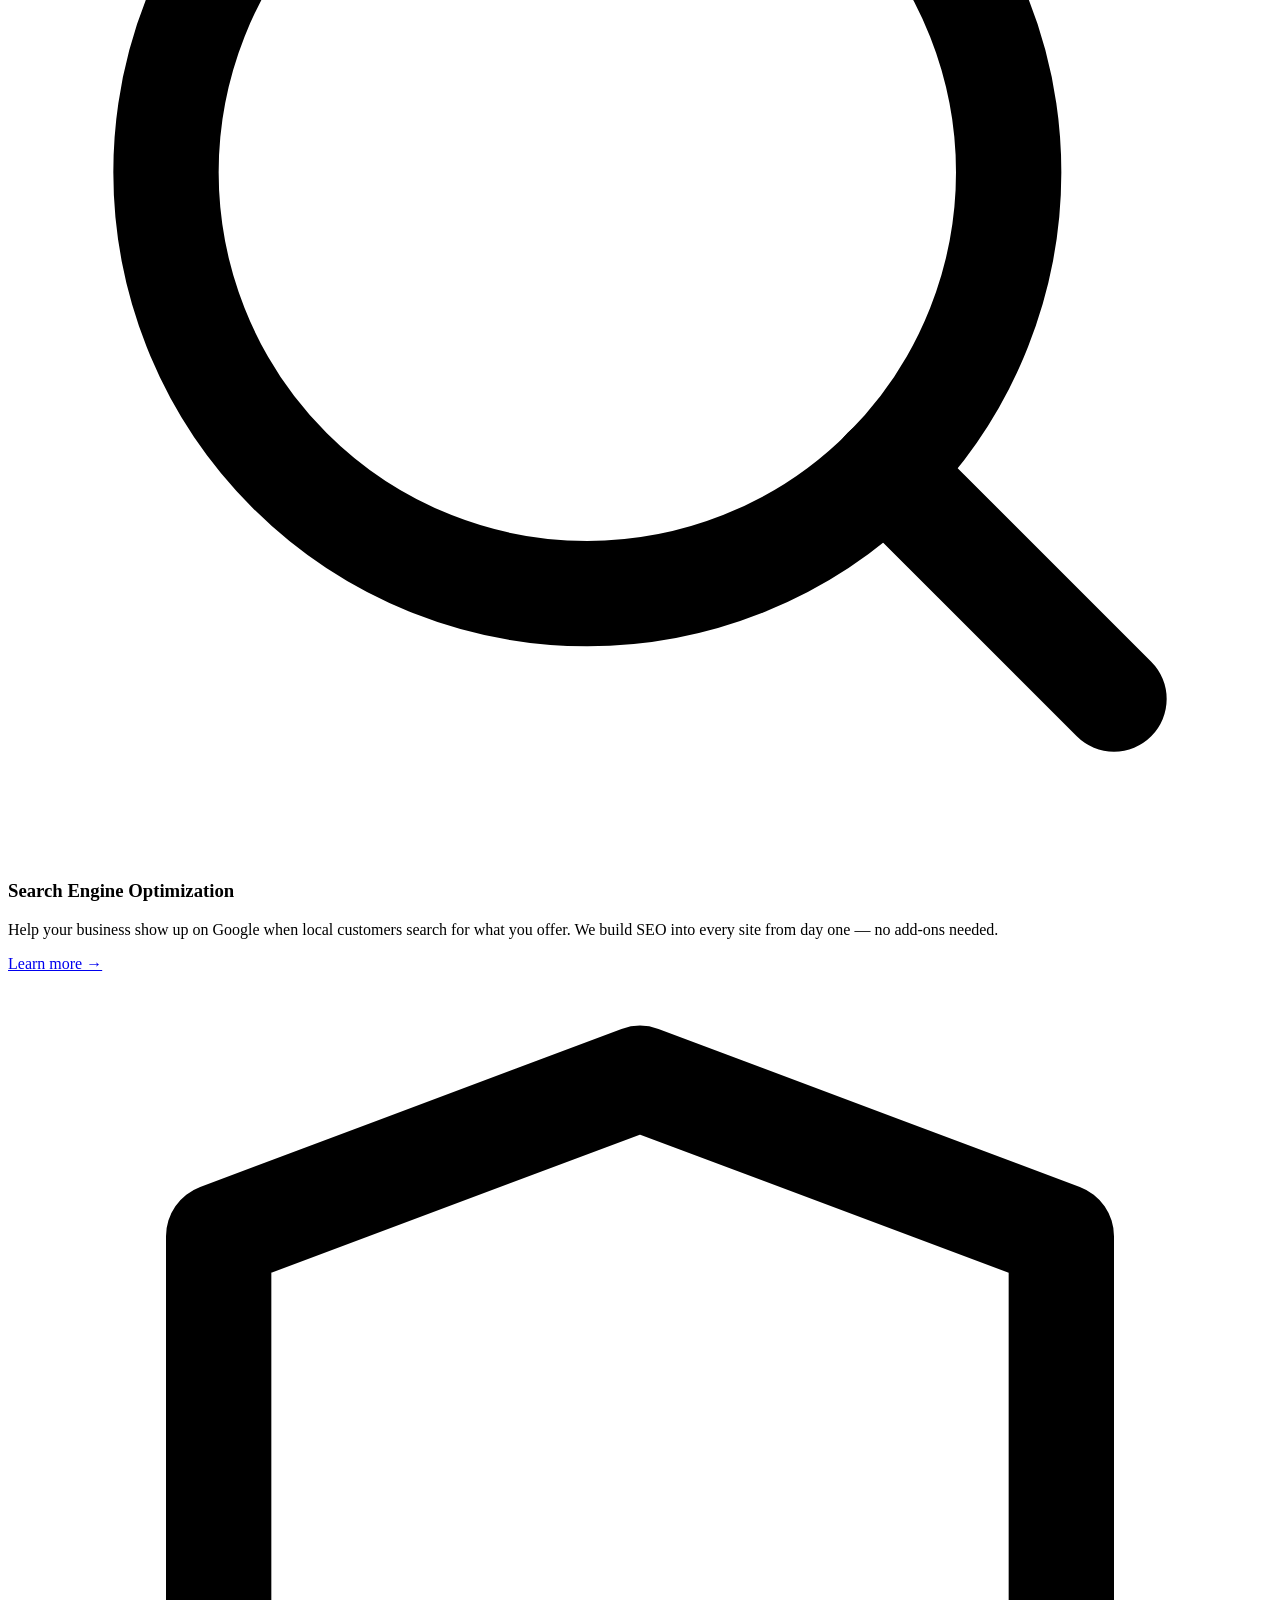
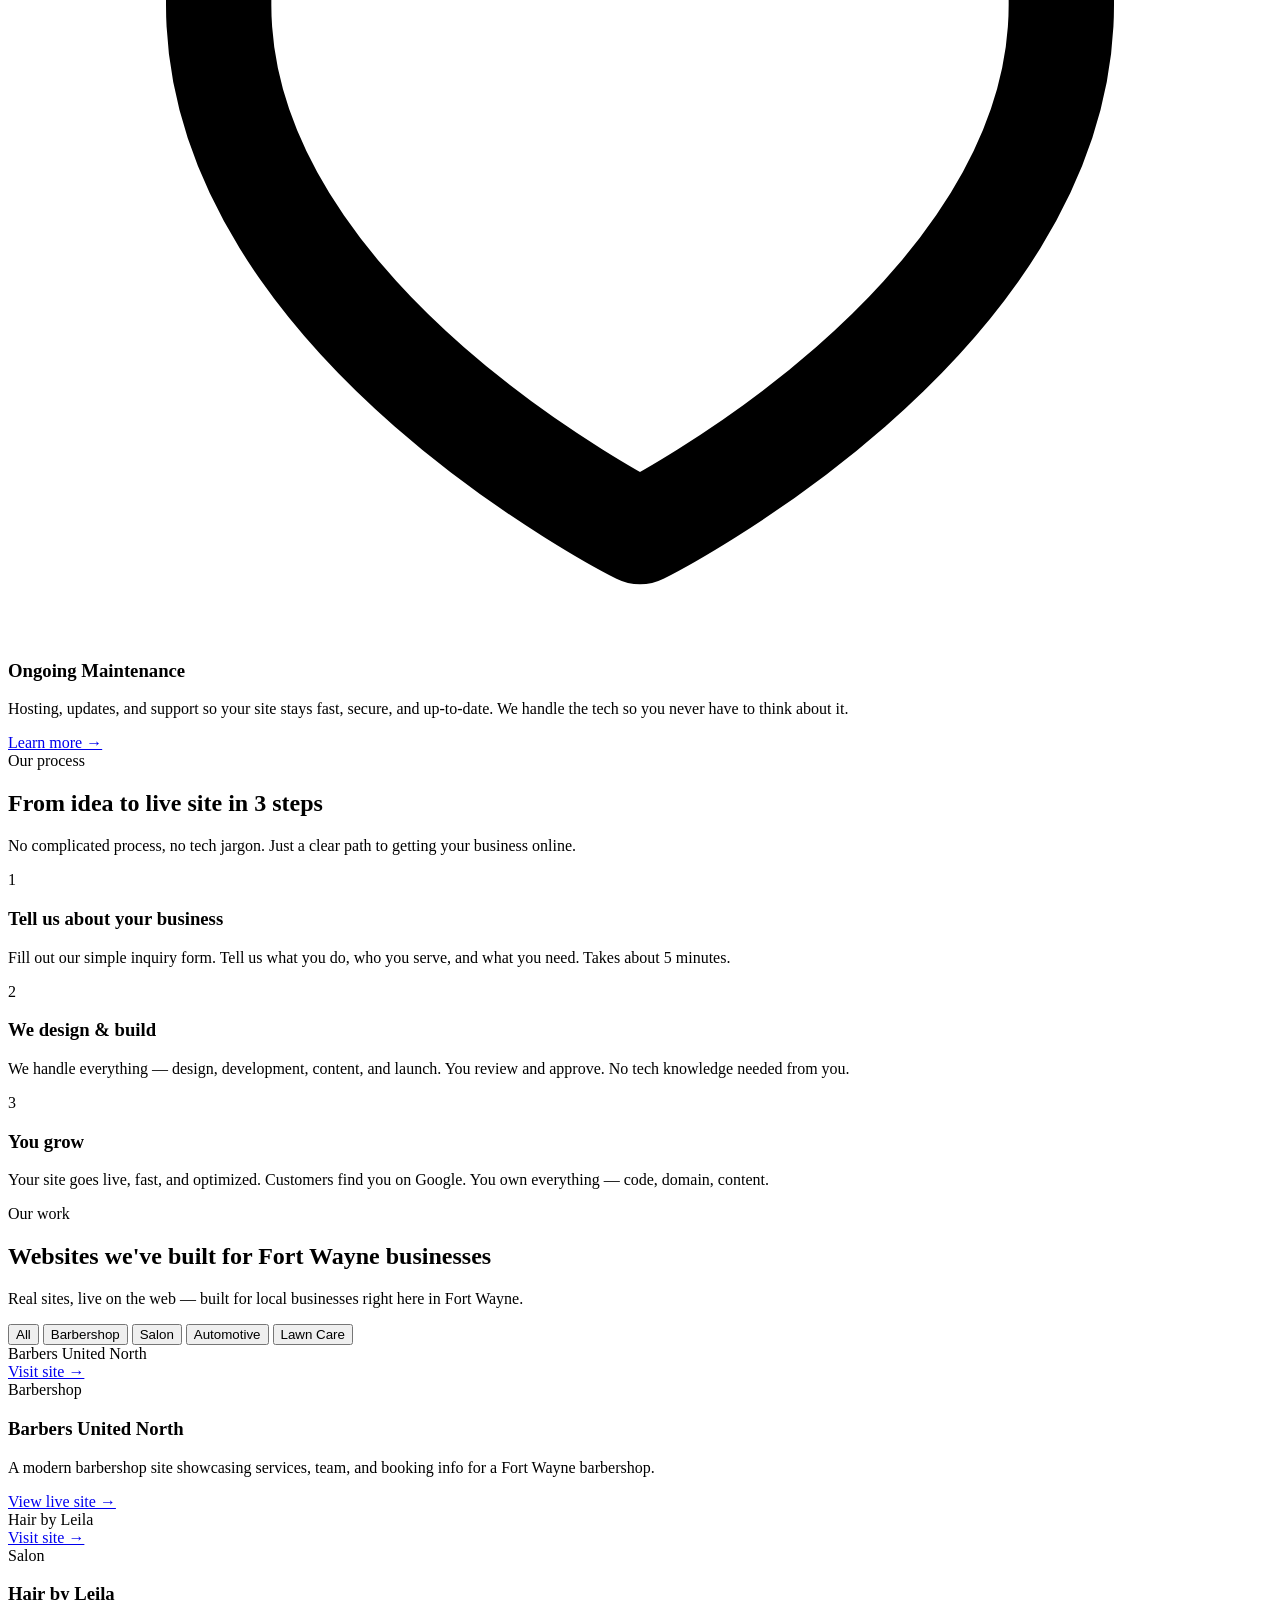
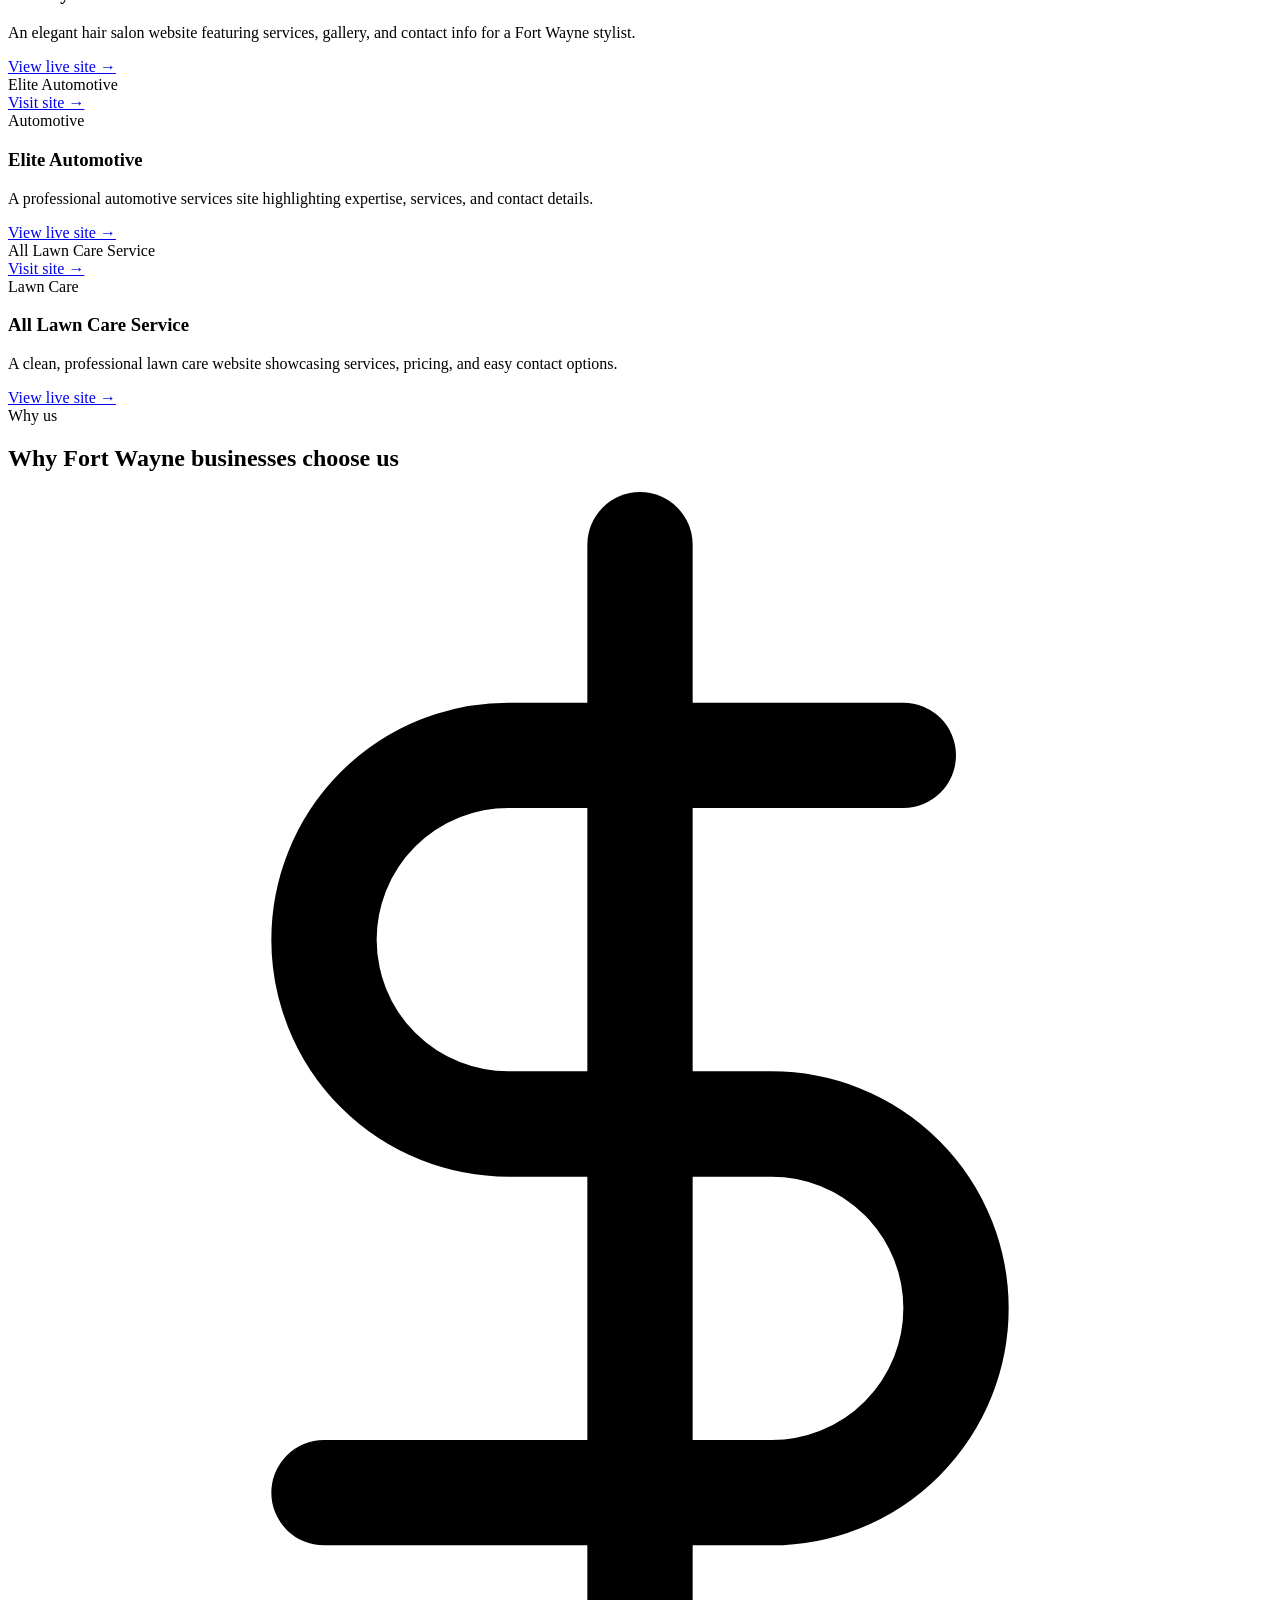
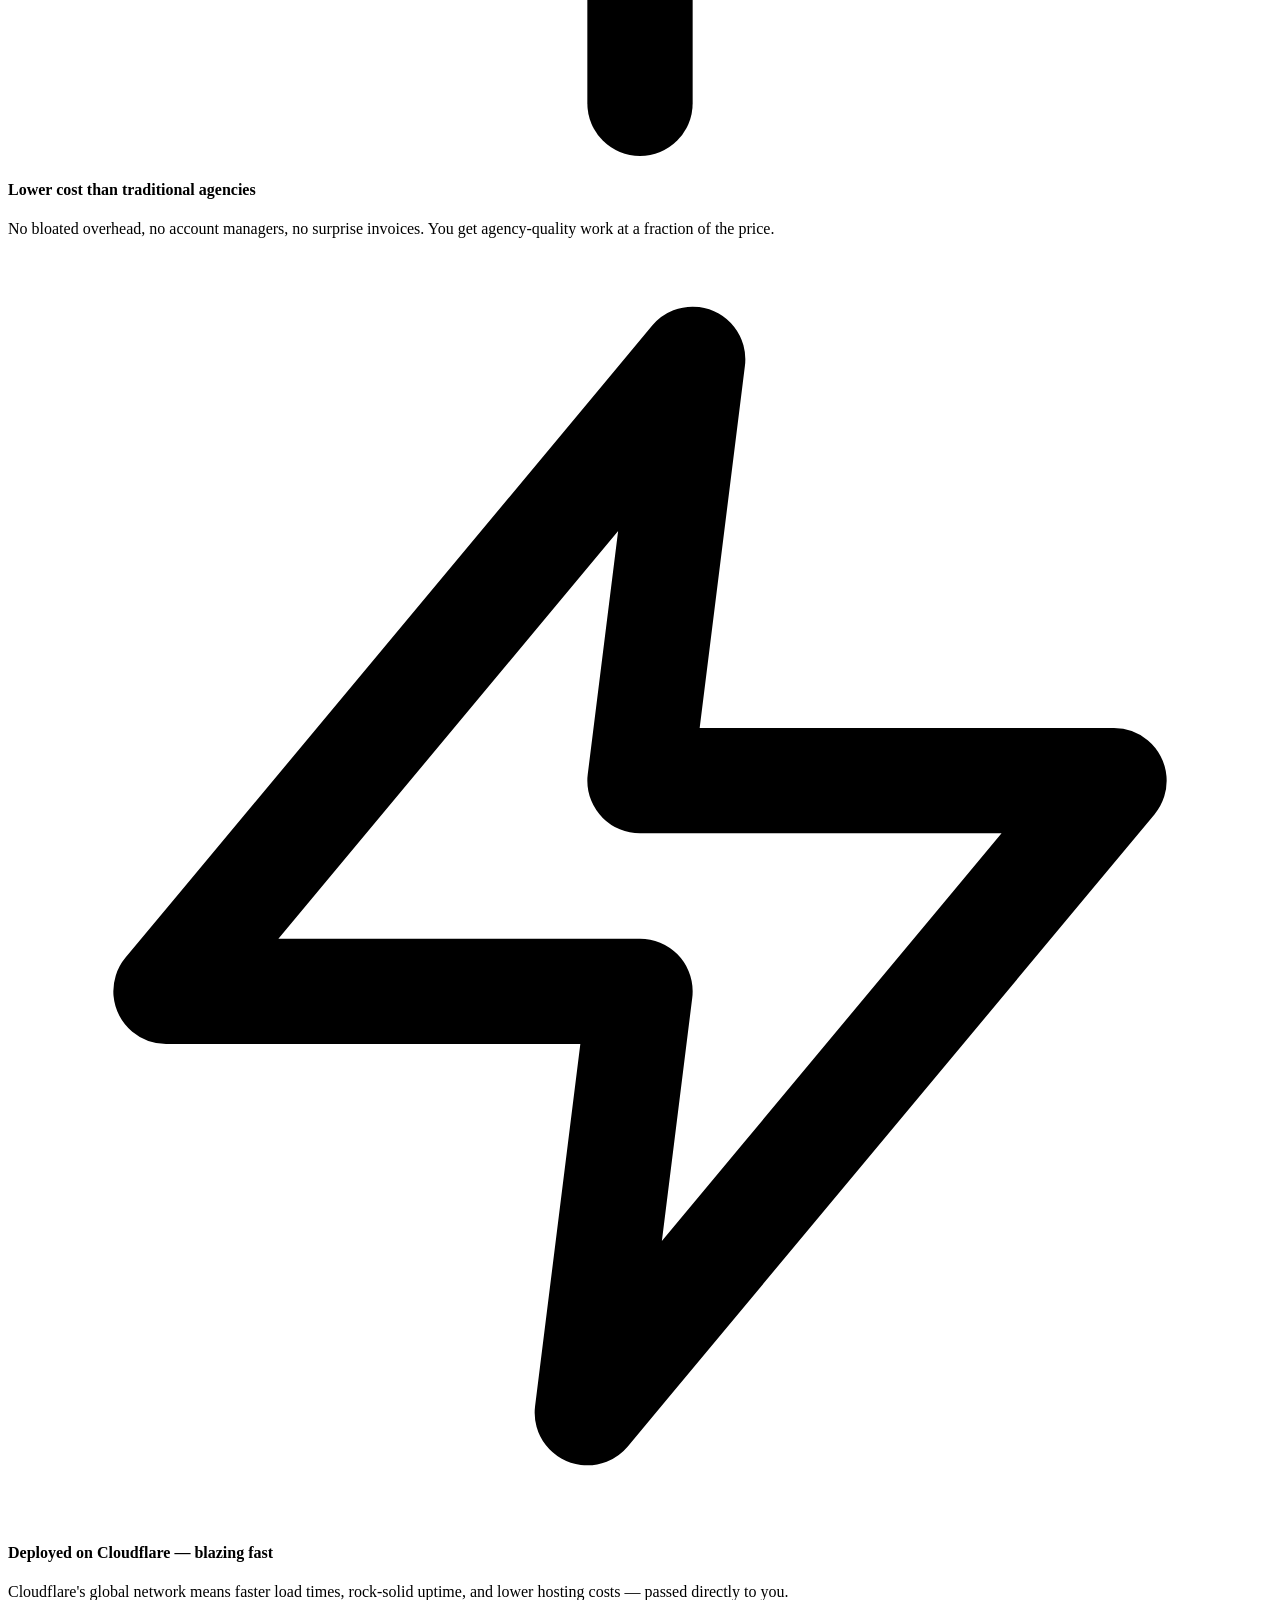
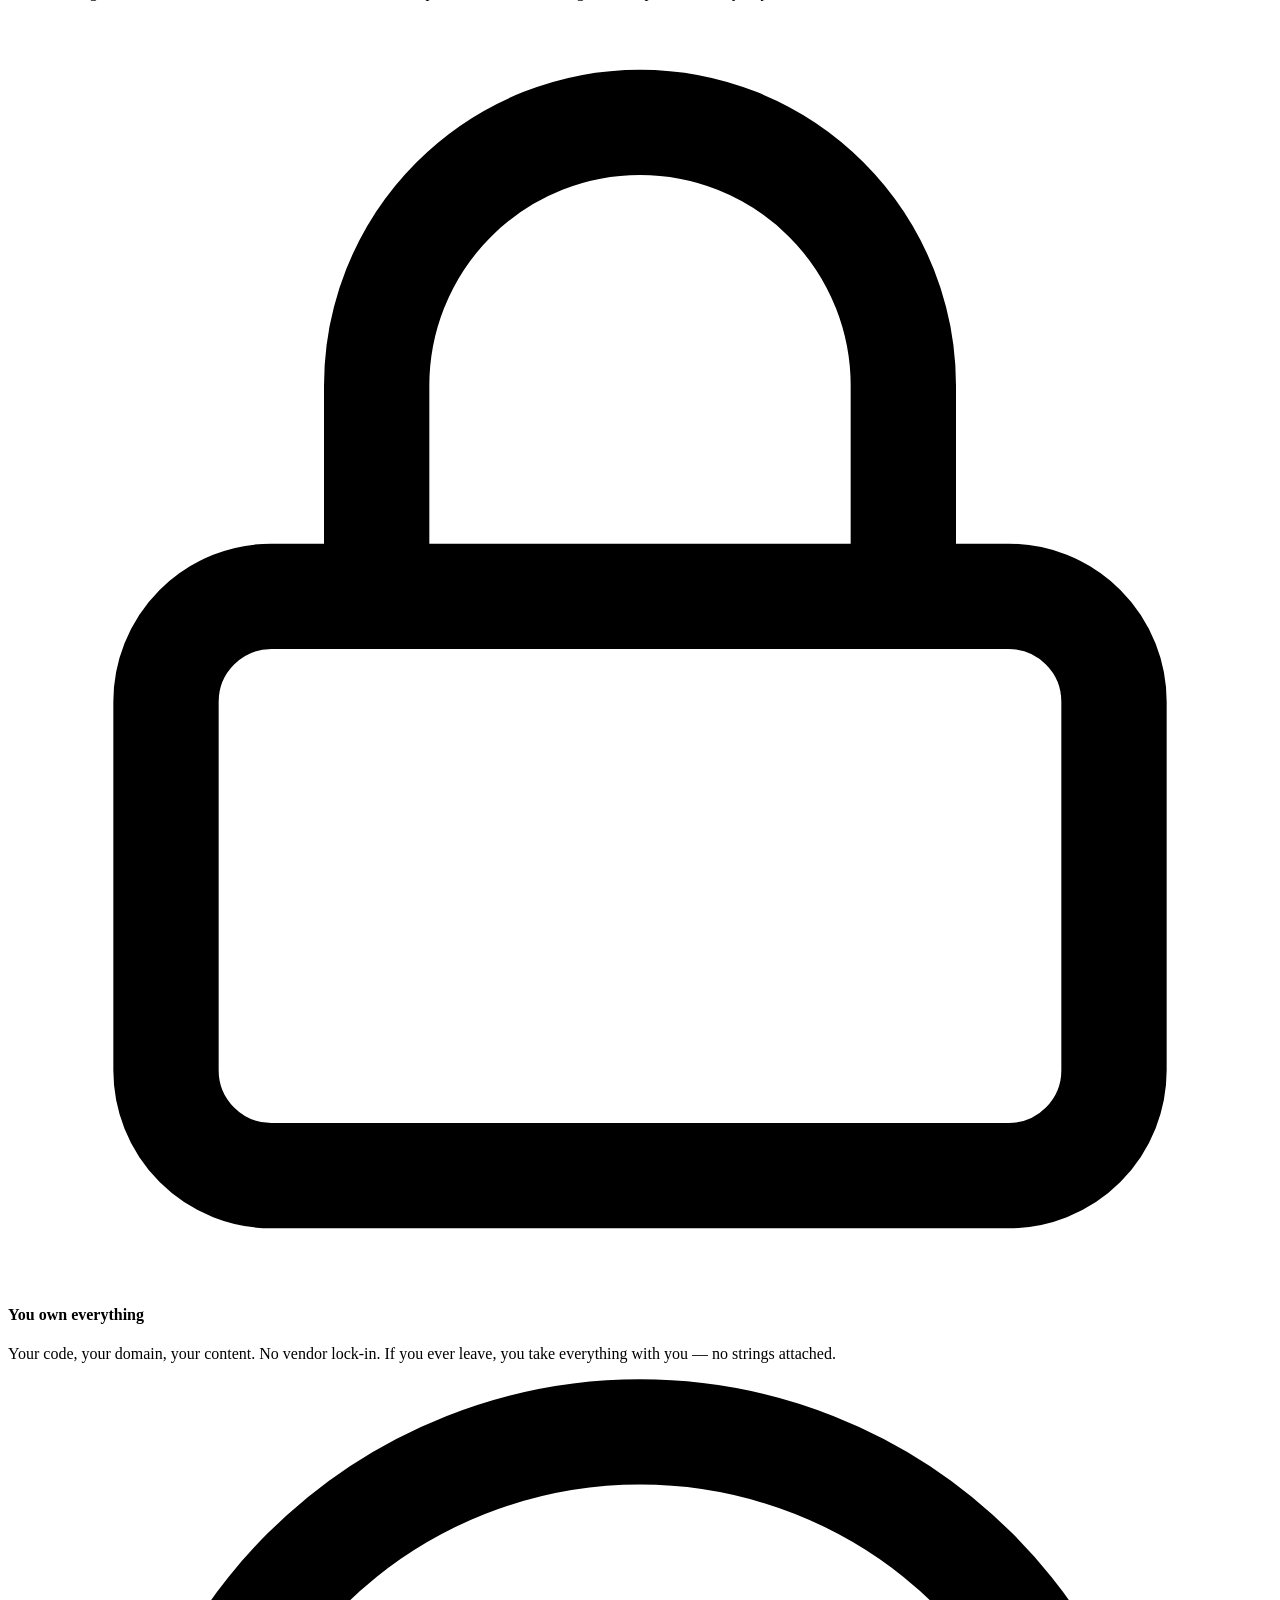
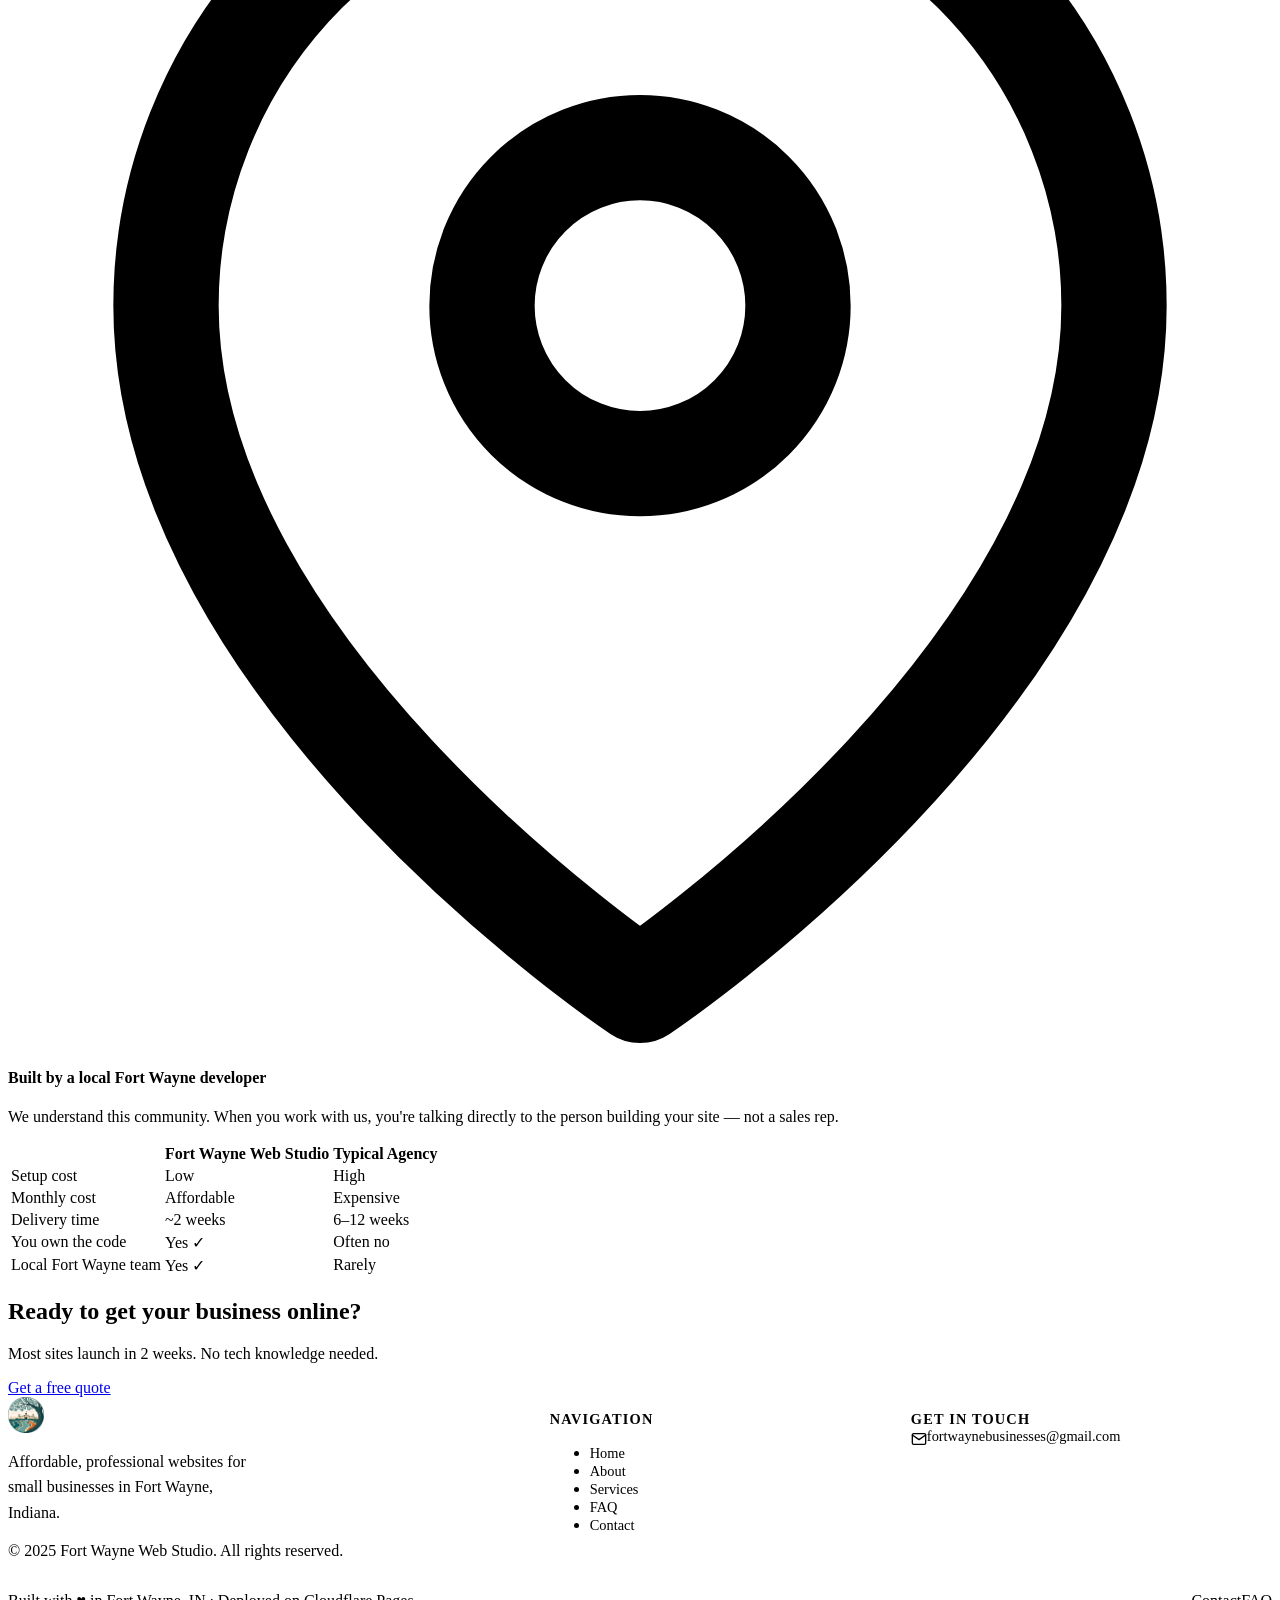
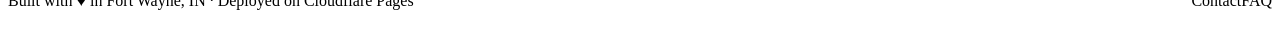
==== commit 232466e5: "Fix typo: Elete Automotive -> Elite Automotive and update URLs https://claude.ai/code/session_013WCr" ====
--- a/index.html
+++ b/index.html
@@ -324,18 +324,18 @@
 
         <article class="project-card reveal reveal-delay-2" data-category="automotive">
           <div class="project-image">
-            <div class="project-placeholder color-3">Elete Automotive</div>
+            <div class="project-placeholder color-3">Elite Automotive</div>
             <div class="project-overlay">
-              <a href="https://eleteautomotive.fortwaynebusinesses.com" target="_blank" rel="noopener noreferrer" class="btn btn-white">Visit site →</a>
+              <a href="https://eliteautomotive.fortwaynebusinesses.com" target="_blank" rel="noopener noreferrer" class="btn btn-white">Visit site →</a>
             </div>
           </div>
           <div class="project-body">
             <div class="project-meta">
               <span class="badge badge-primary">Automotive</span>
             </div>
-            <h3>Elete Automotive</h3>
+            <h3>Elite Automotive</h3>
             <p>A professional automotive services site highlighting expertise, services, and contact details.</p>
-            <a href="https://eleteautomotive.fortwaynebusinesses.com" target="_blank" rel="noopener noreferrer" class="project-link">View live site →</a>
+            <a href="https://eliteautomotive.fortwaynebusinesses.com" target="_blank" rel="noopener noreferrer" class="project-link">View live site →</a>
           </div>
         </article>
 
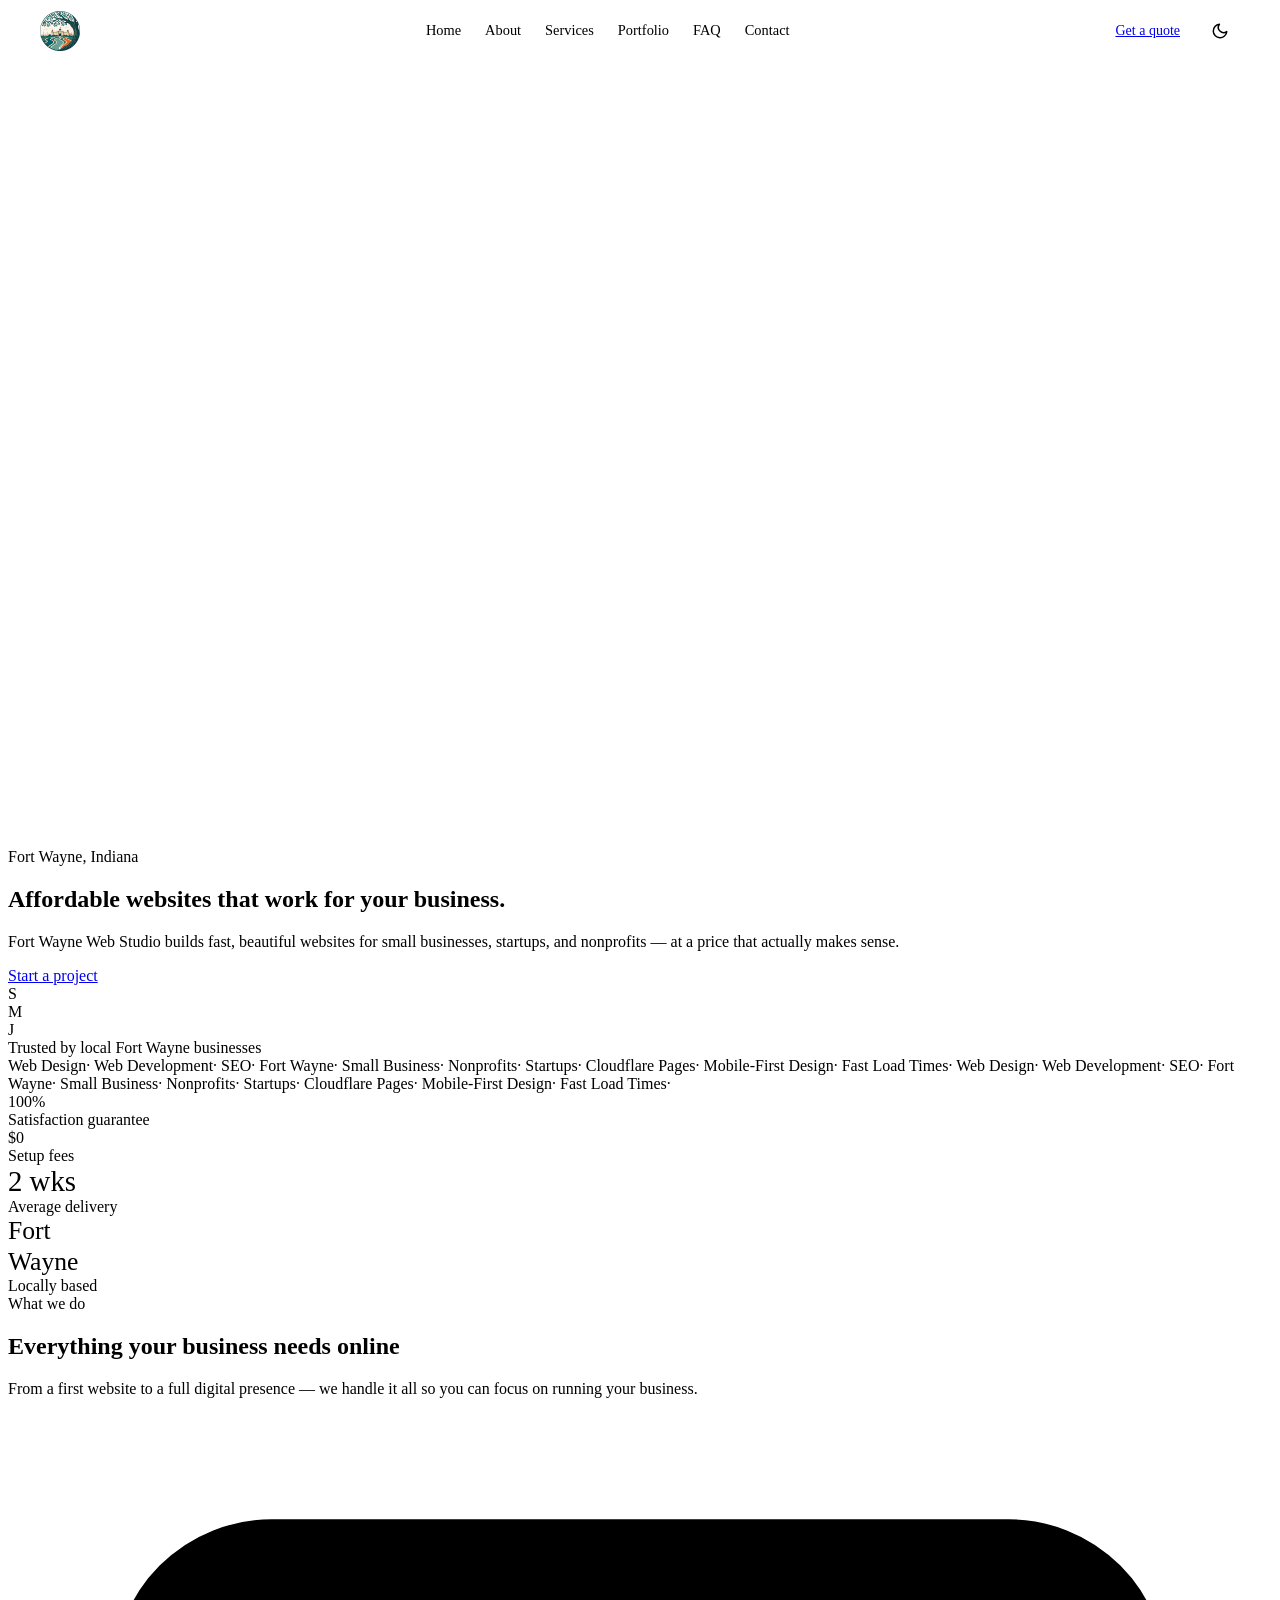
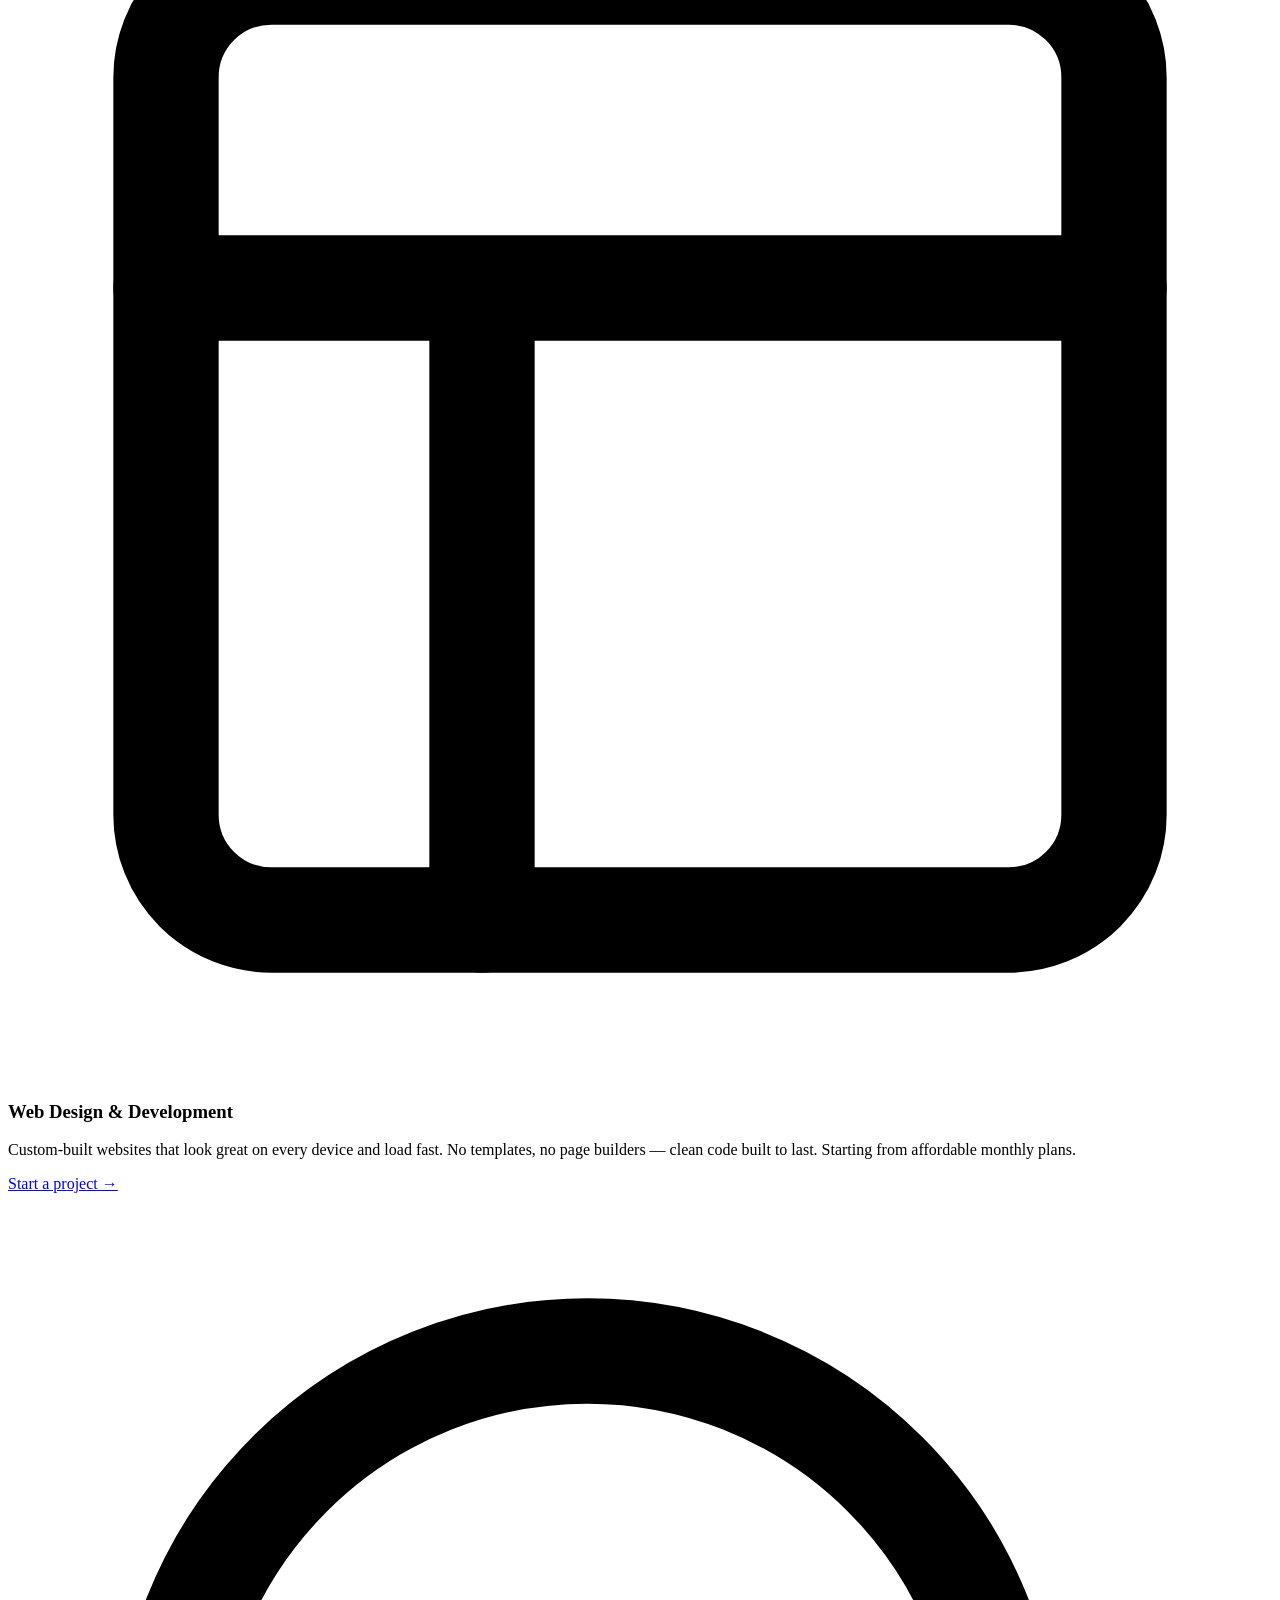
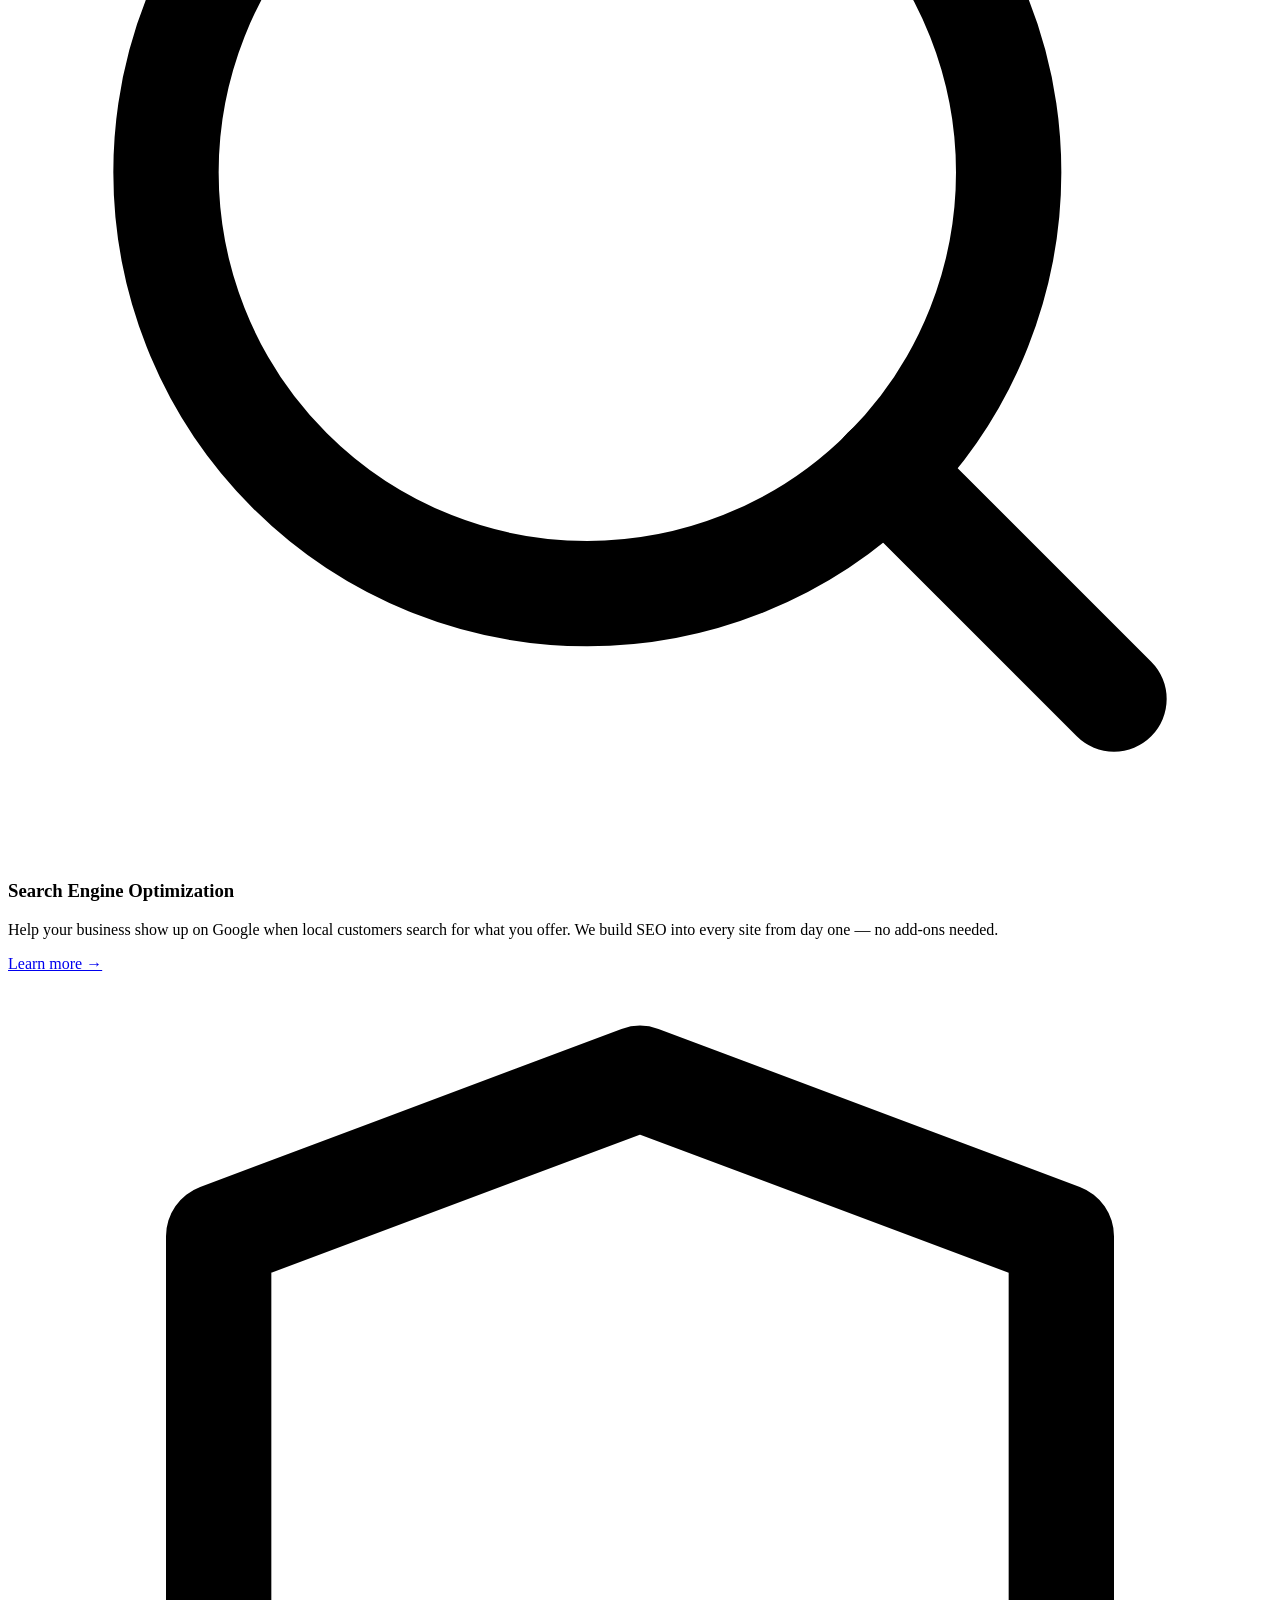
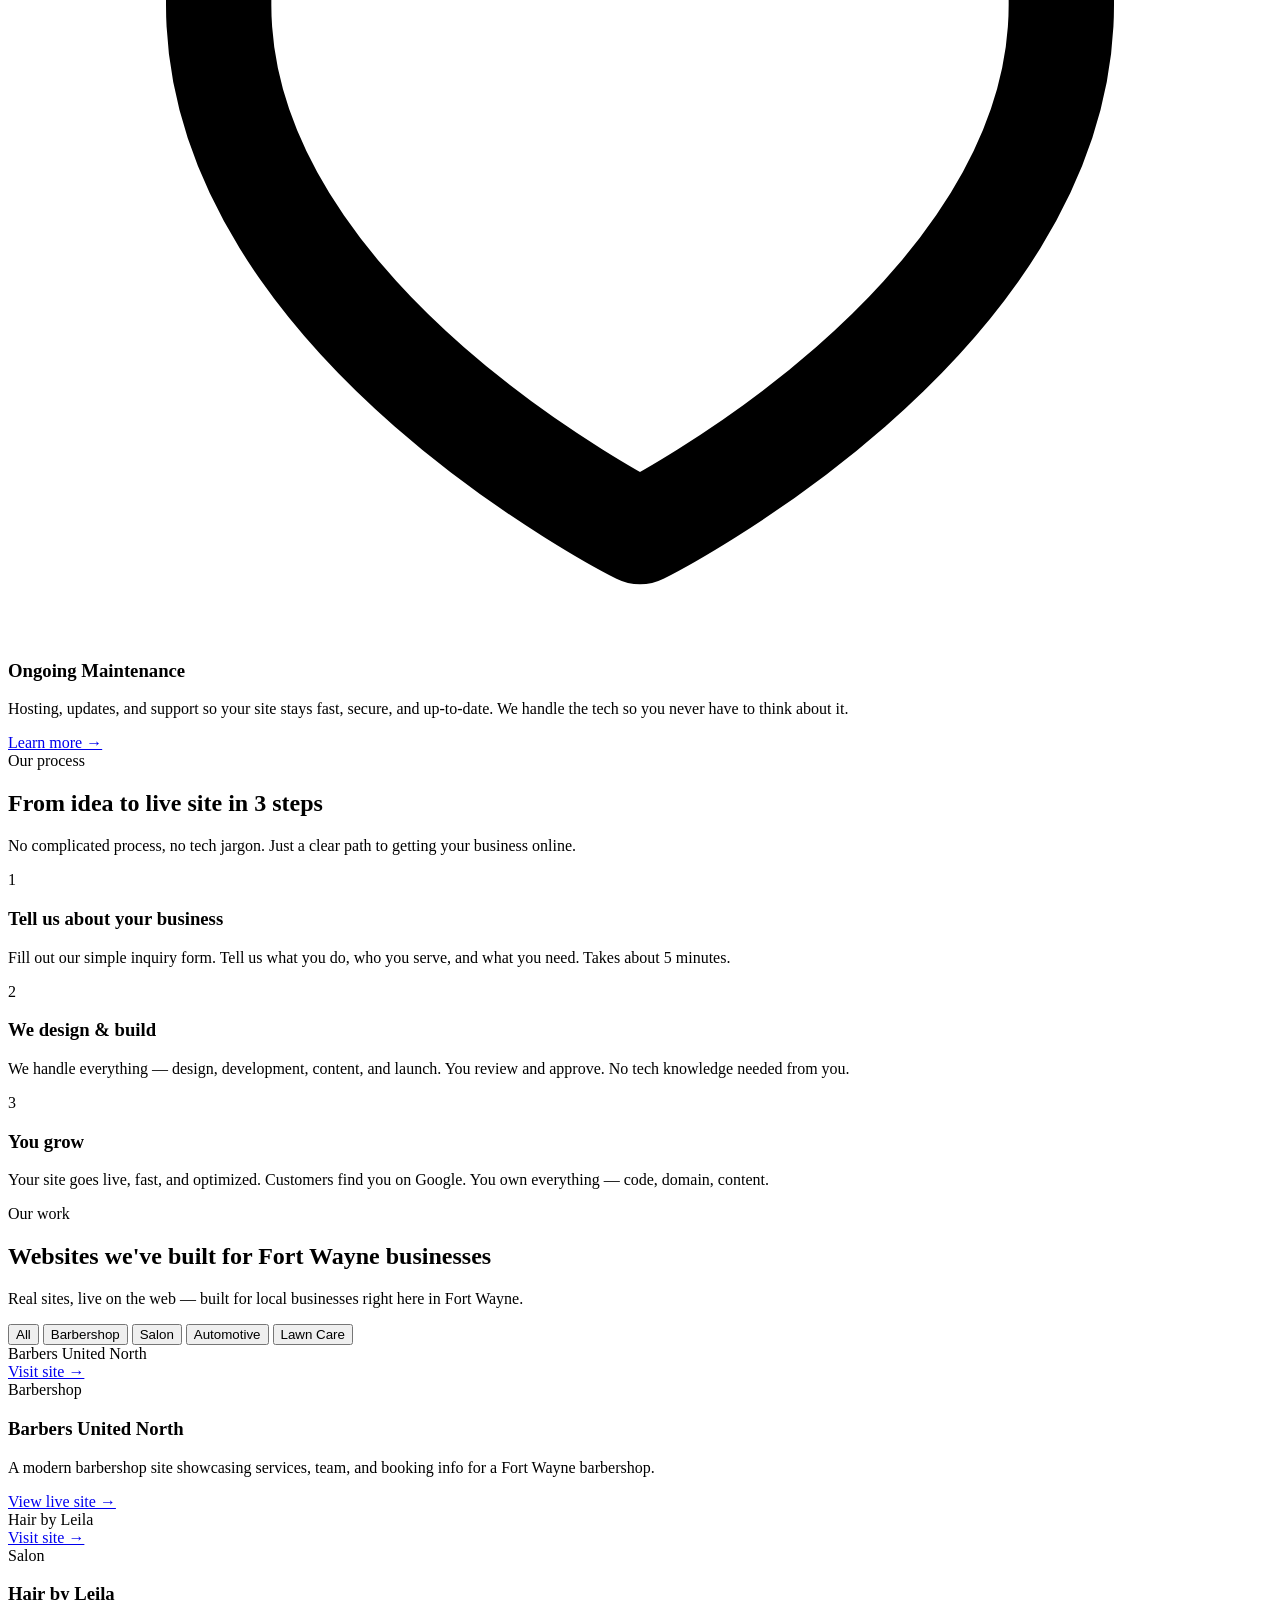
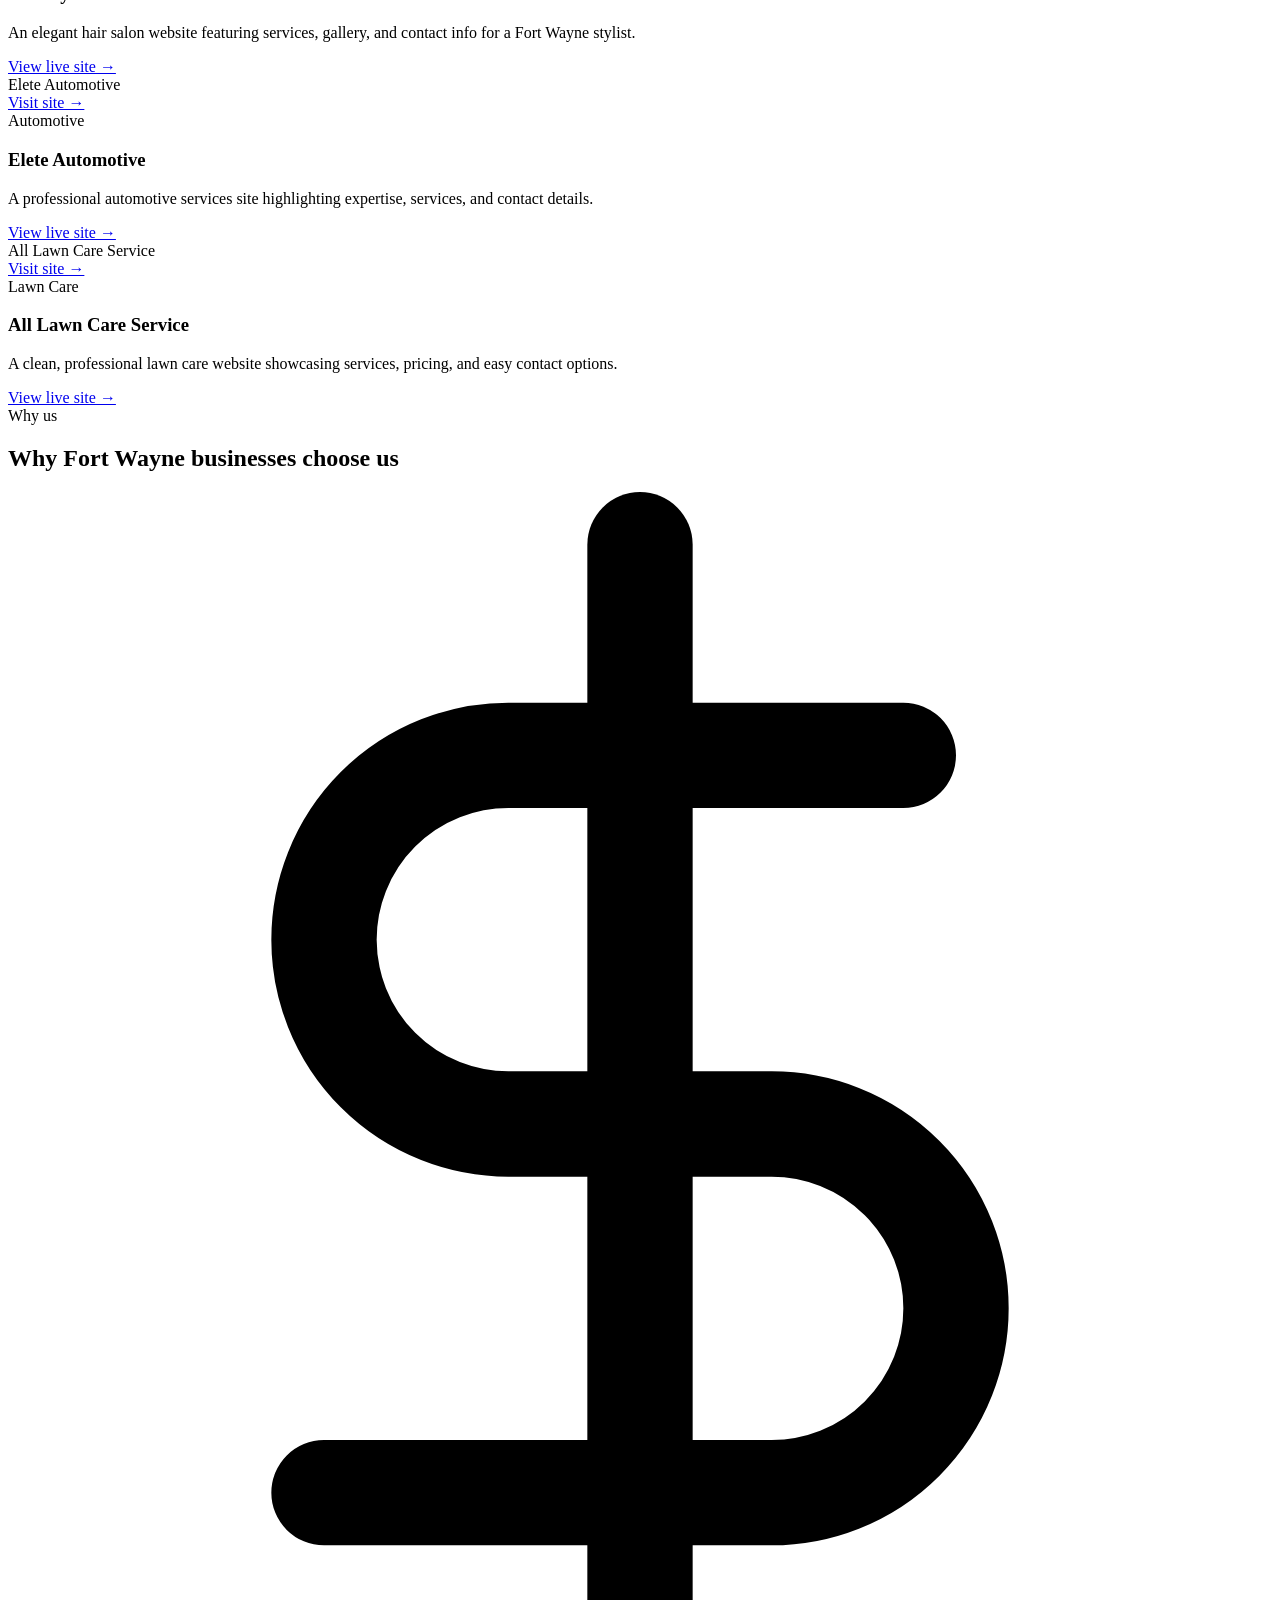
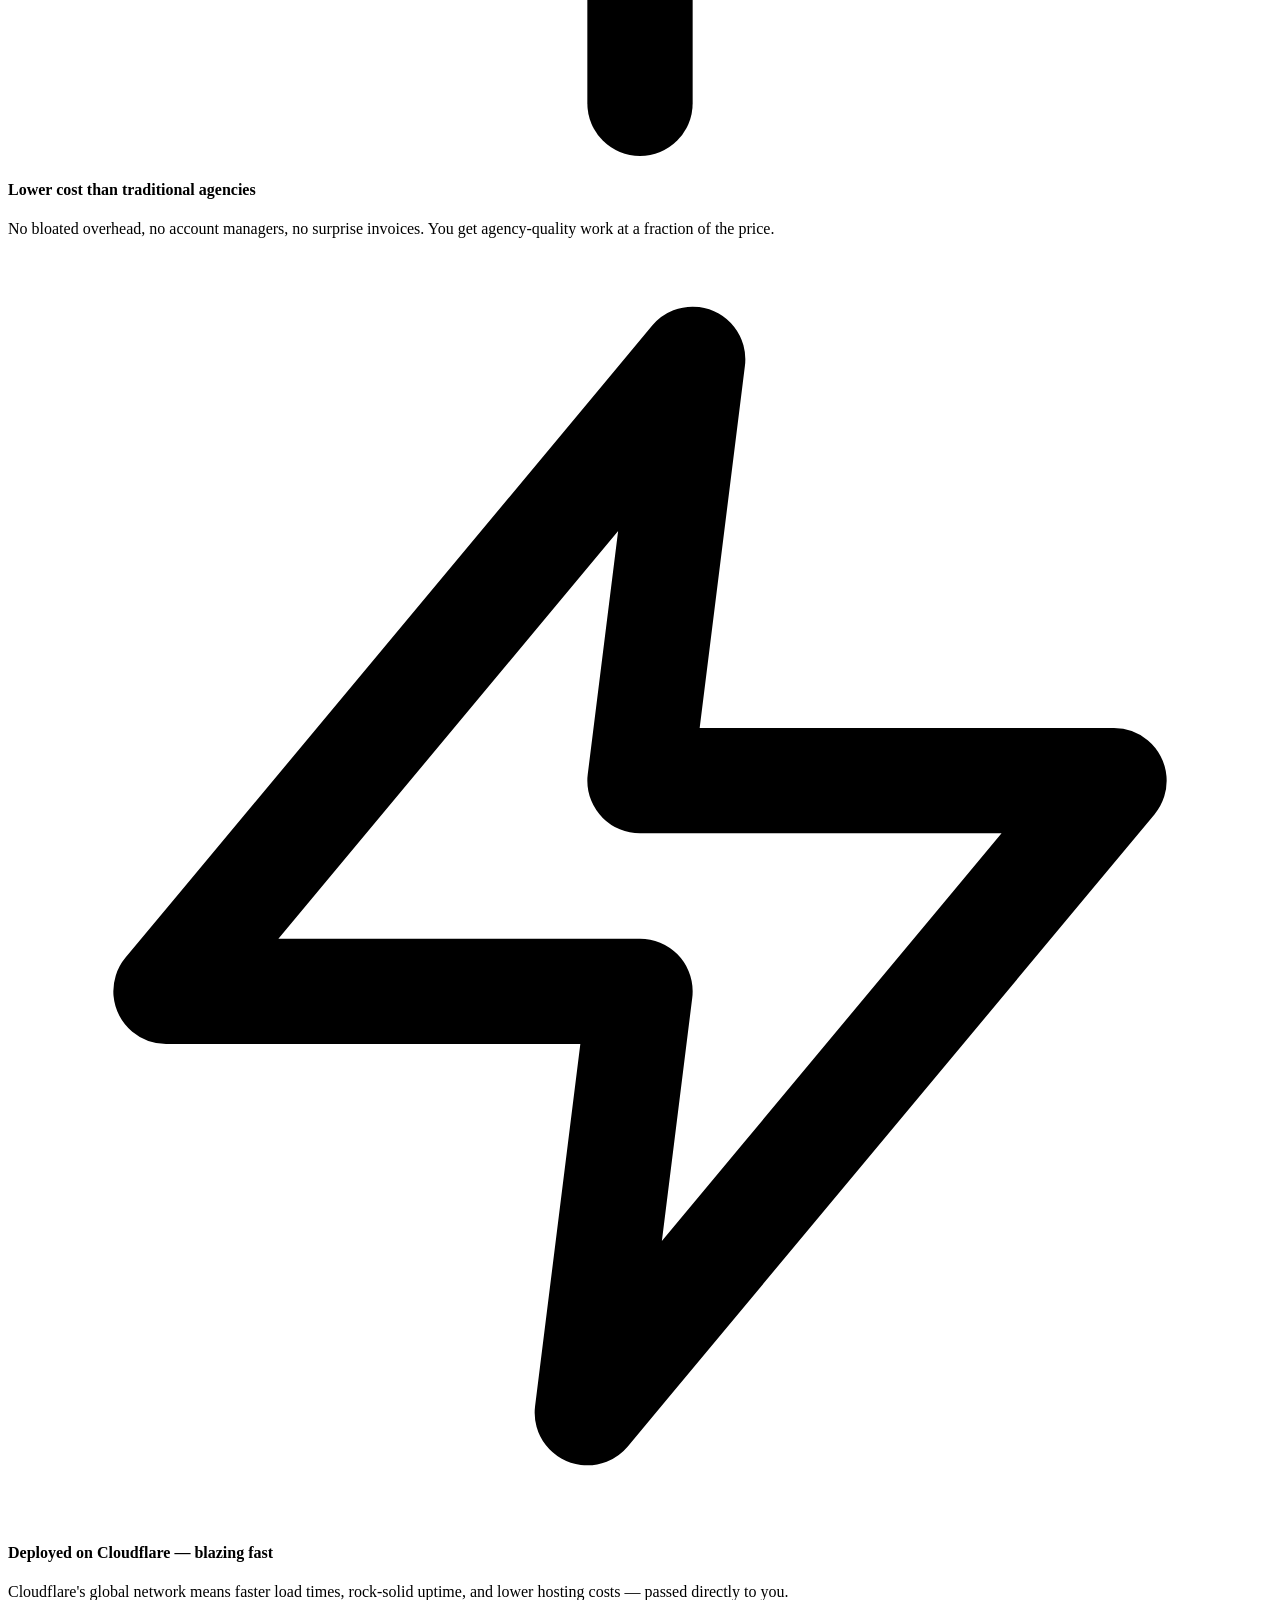
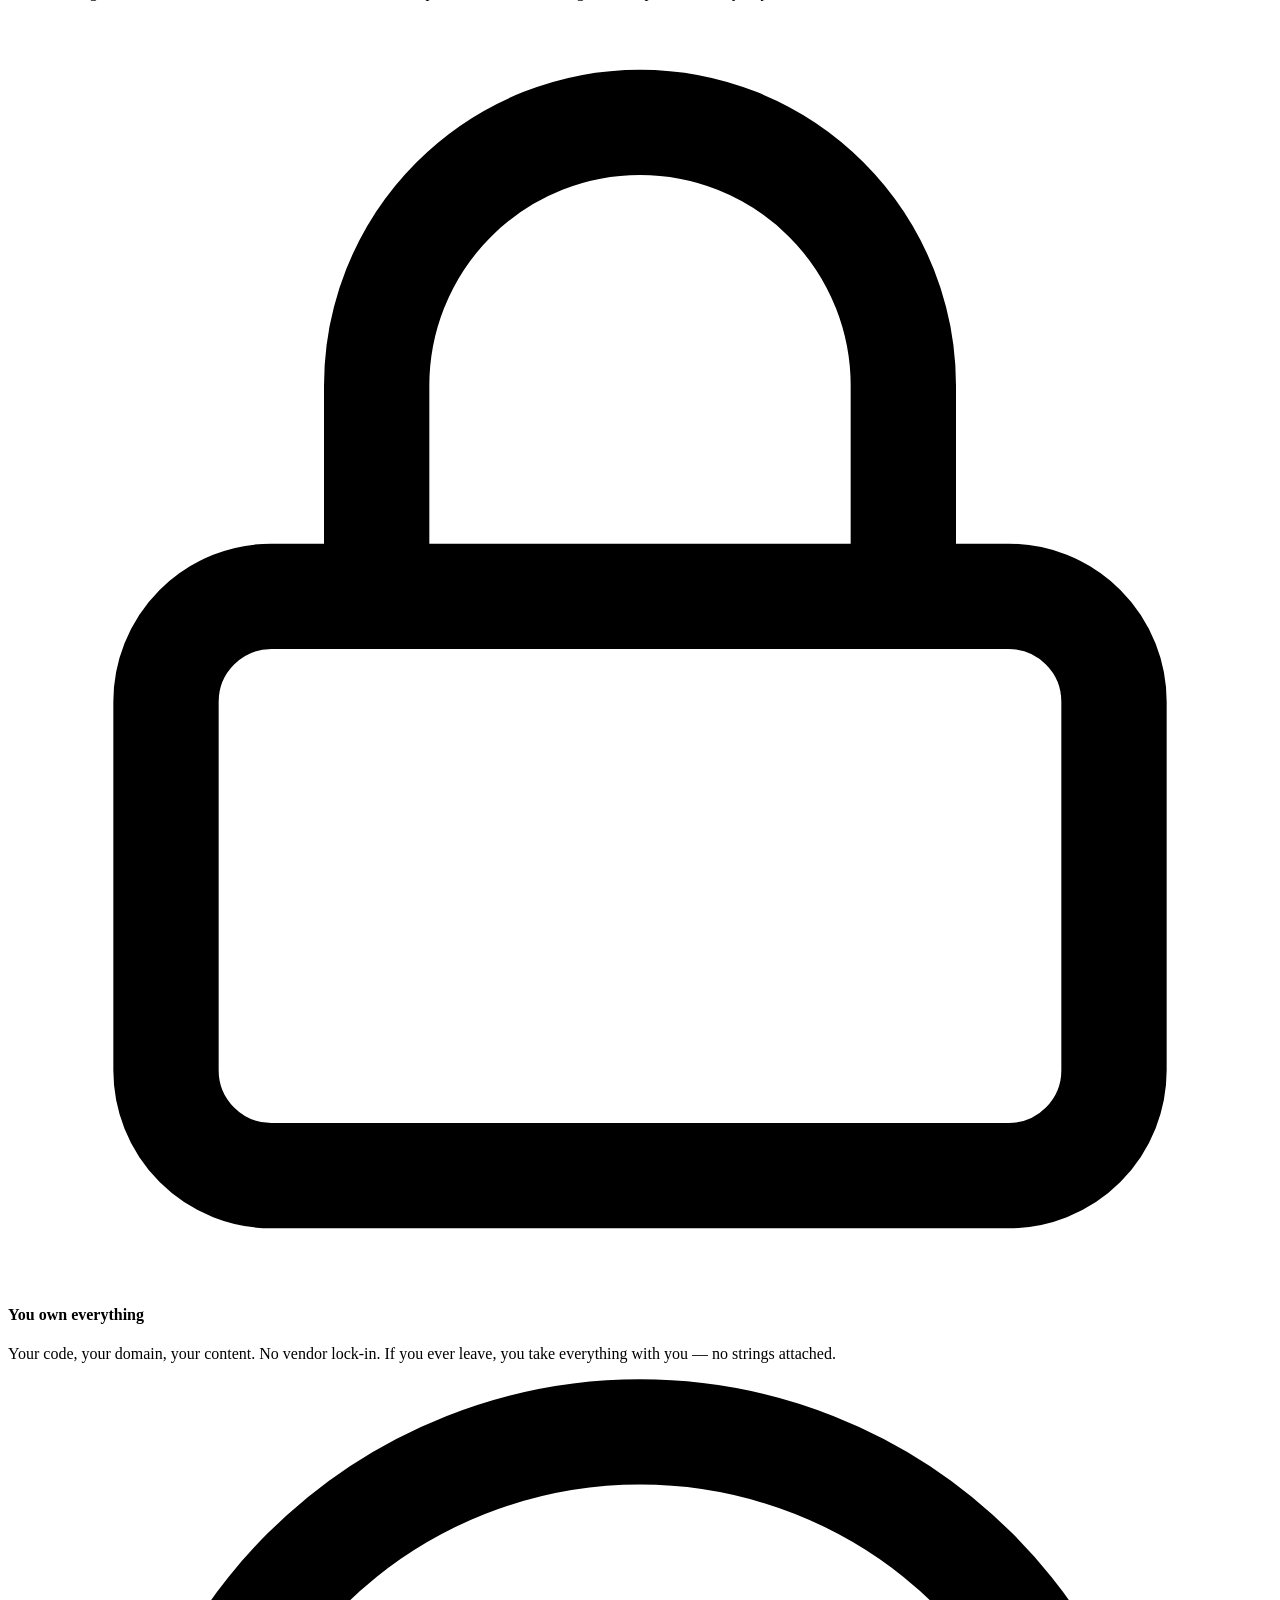
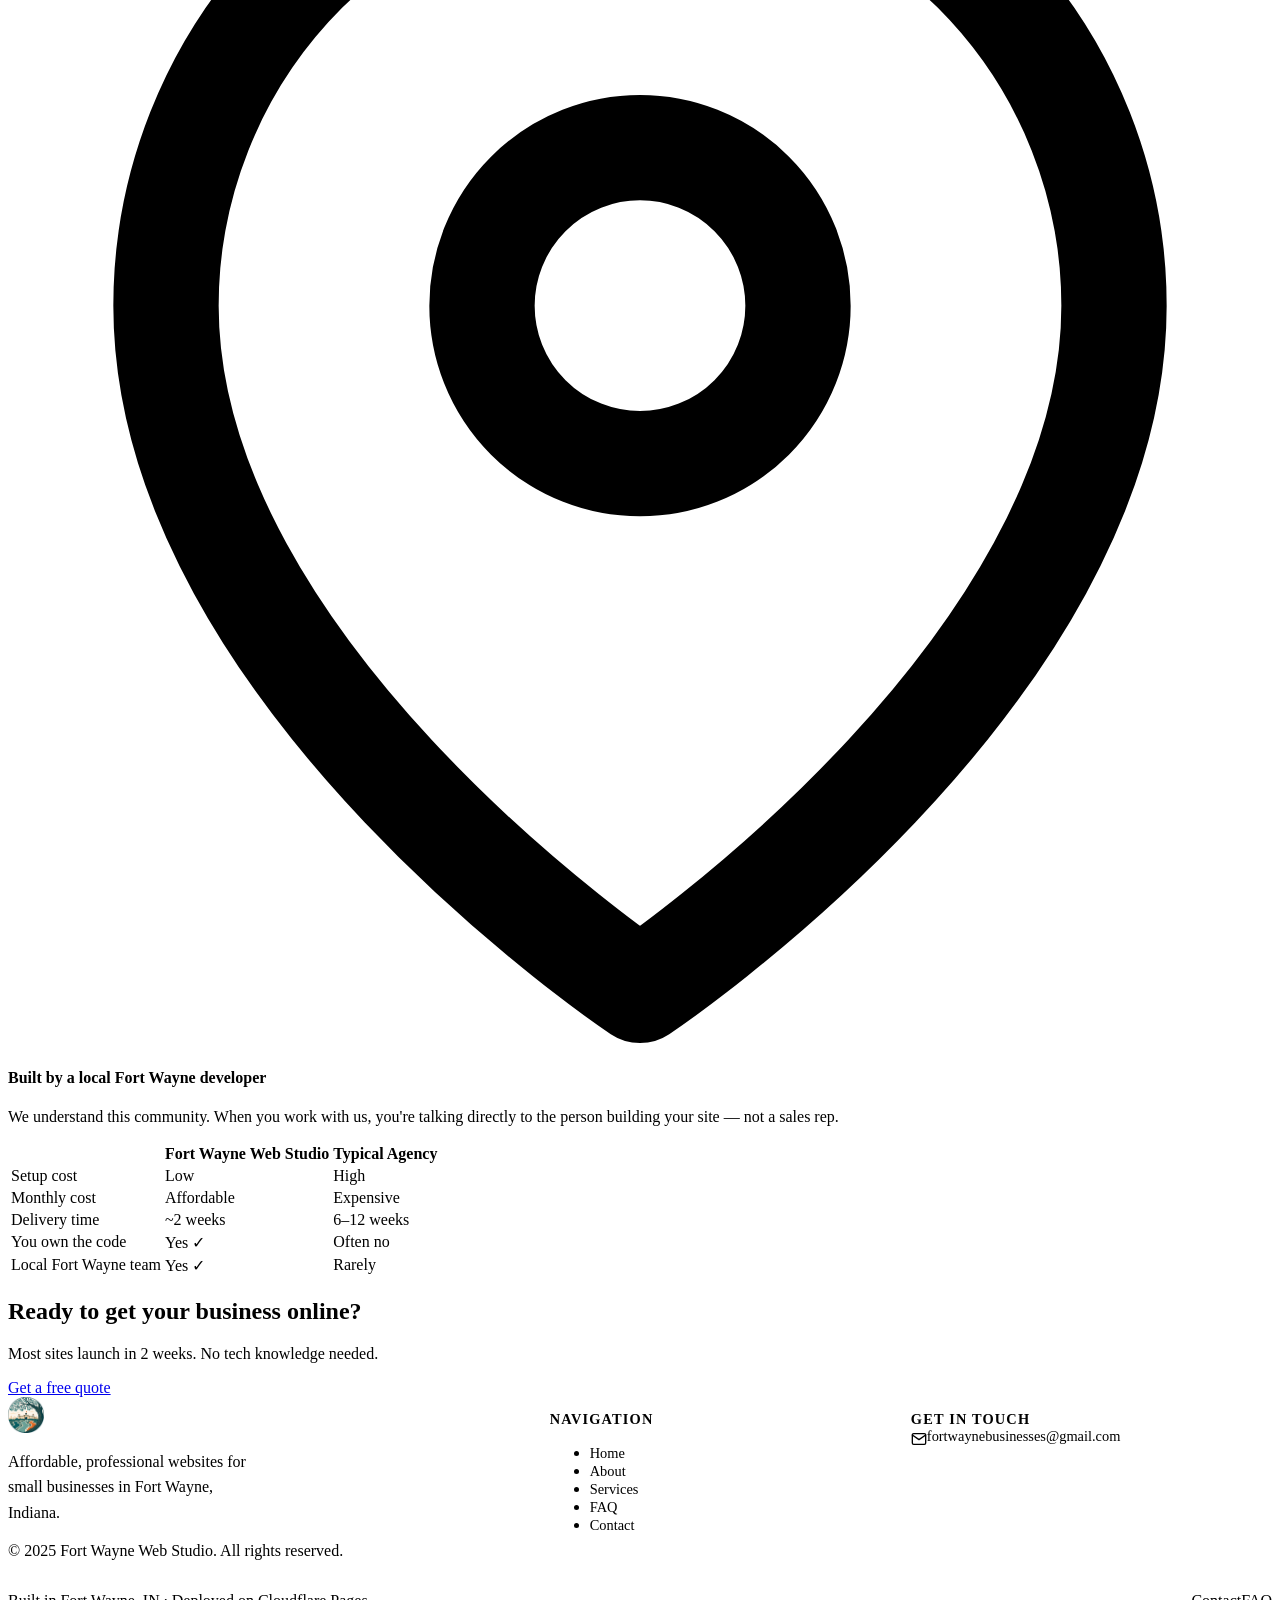
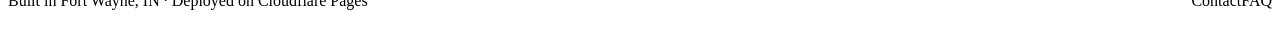
==== commit 79a89c4b: "Merge pull request #12 from dextercarlmiller/claude/fix-footer-text-YV4Ht Remove heart emoji from fo" ====
--- a/index.html
+++ b/index.html
@@ -324,18 +324,18 @@
 
         <article class="project-card reveal reveal-delay-2" data-category="automotive">
           <div class="project-image">
-            <div class="project-placeholder color-3">Elite Automotive</div>
+            <div class="project-placeholder color-3">Elete Automotive</div>
             <div class="project-overlay">
-              <a href="https://eliteautomotive.fortwaynebusinesses.com" target="_blank" rel="noopener noreferrer" class="btn btn-white">Visit site →</a>
+              <a href="https://eleteautomotive.fortwaynebusinesses.com" target="_blank" rel="noopener noreferrer" class="btn btn-white">Visit site →</a>
             </div>
           </div>
           <div class="project-body">
             <div class="project-meta">
               <span class="badge badge-primary">Automotive</span>
             </div>
-            <h3>Elite Automotive</h3>
+            <h3>Elete Automotive</h3>
             <p>A professional automotive services site highlighting expertise, services, and contact details.</p>
-            <a href="https://eliteautomotive.fortwaynebusinesses.com" target="_blank" rel="noopener noreferrer" class="project-link">View live site →</a>
+            <a href="https://eleteautomotive.fortwaynebusinesses.com" target="_blank" rel="noopener noreferrer" class="project-link">View live site →</a>
           </div>
         </article>
 
@@ -492,7 +492,7 @@
     </div>
 
     <div class="footer-bottom">
-      <p class="footer-bottom-text">Built with ♥ in Fort Wayne, IN · Deployed on Cloudflare Pages</p>
+      <p class="footer-bottom-text">Built in Fort Wayne, IN · Deployed on Cloudflare Pages</p>
       <div class="footer-bottom-links">
         <a href="contact.html">Contact</a>
         <a href="faq.html">FAQ</a>
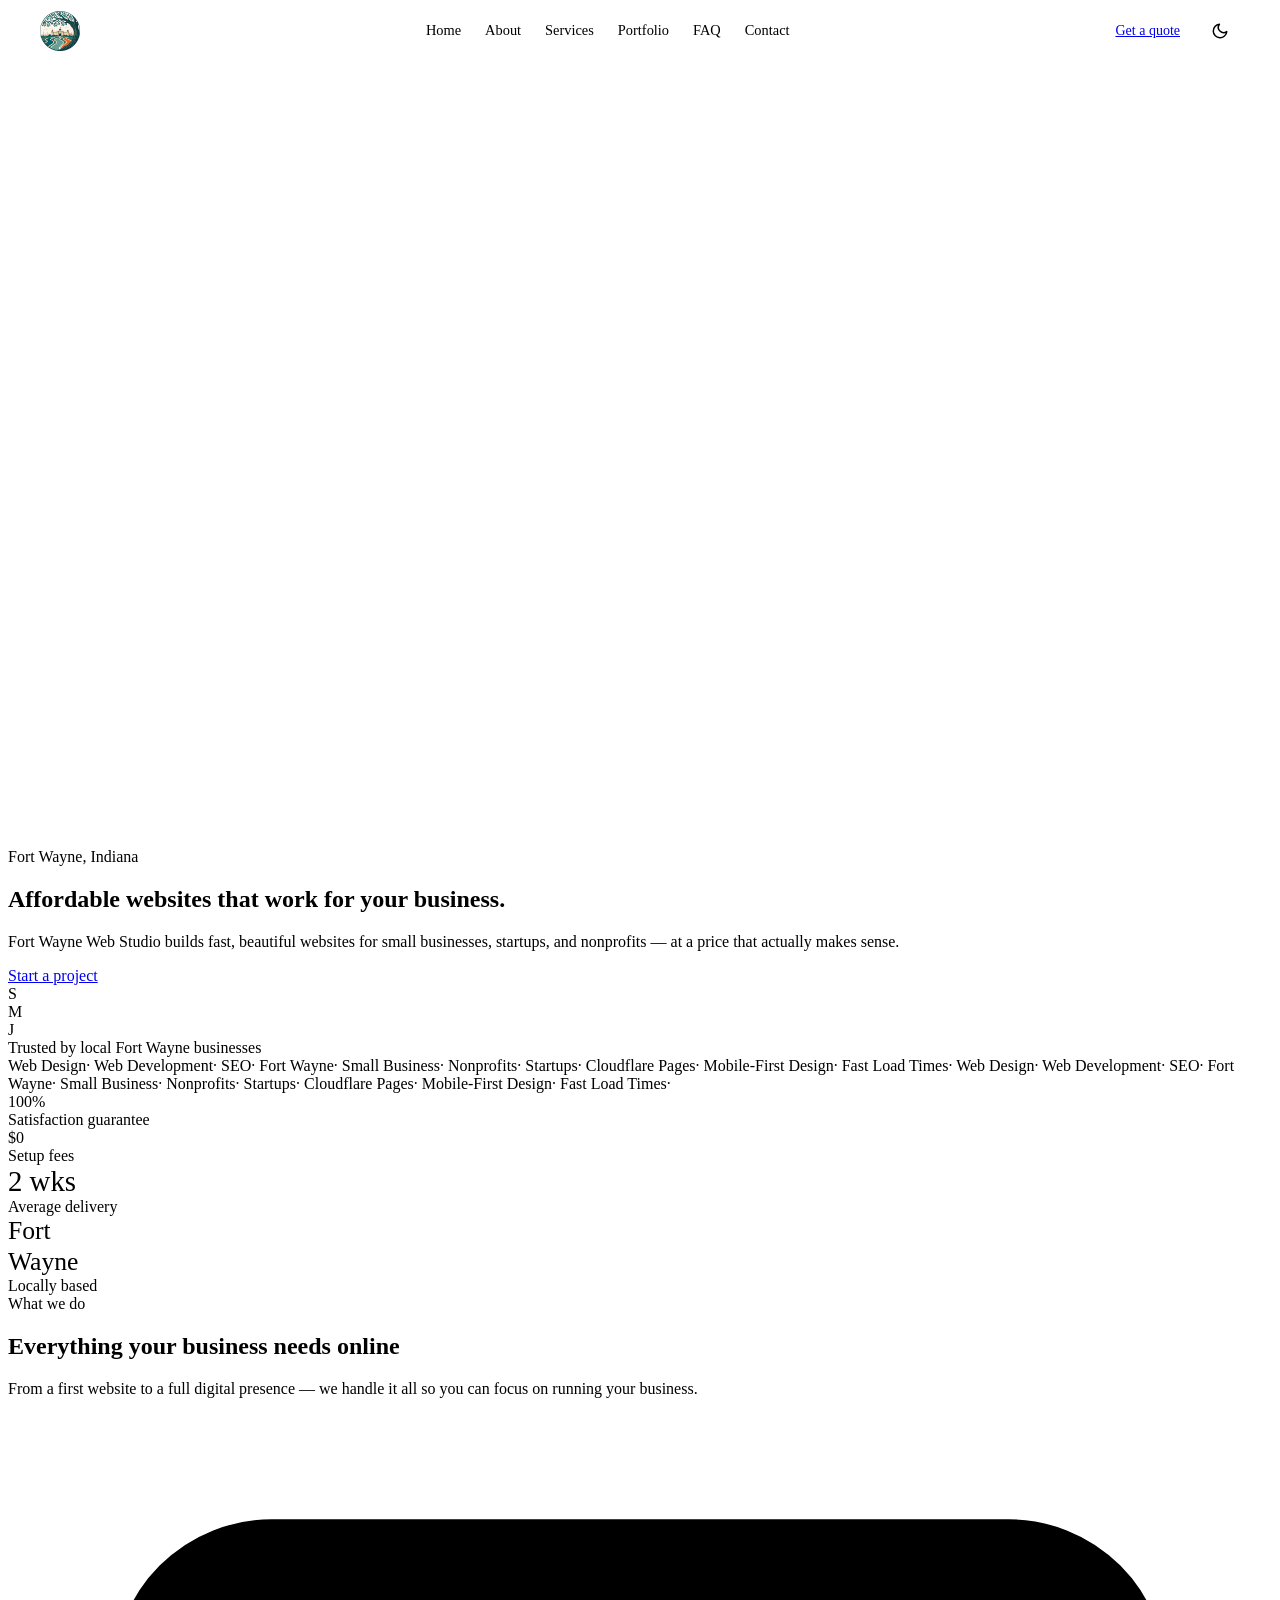
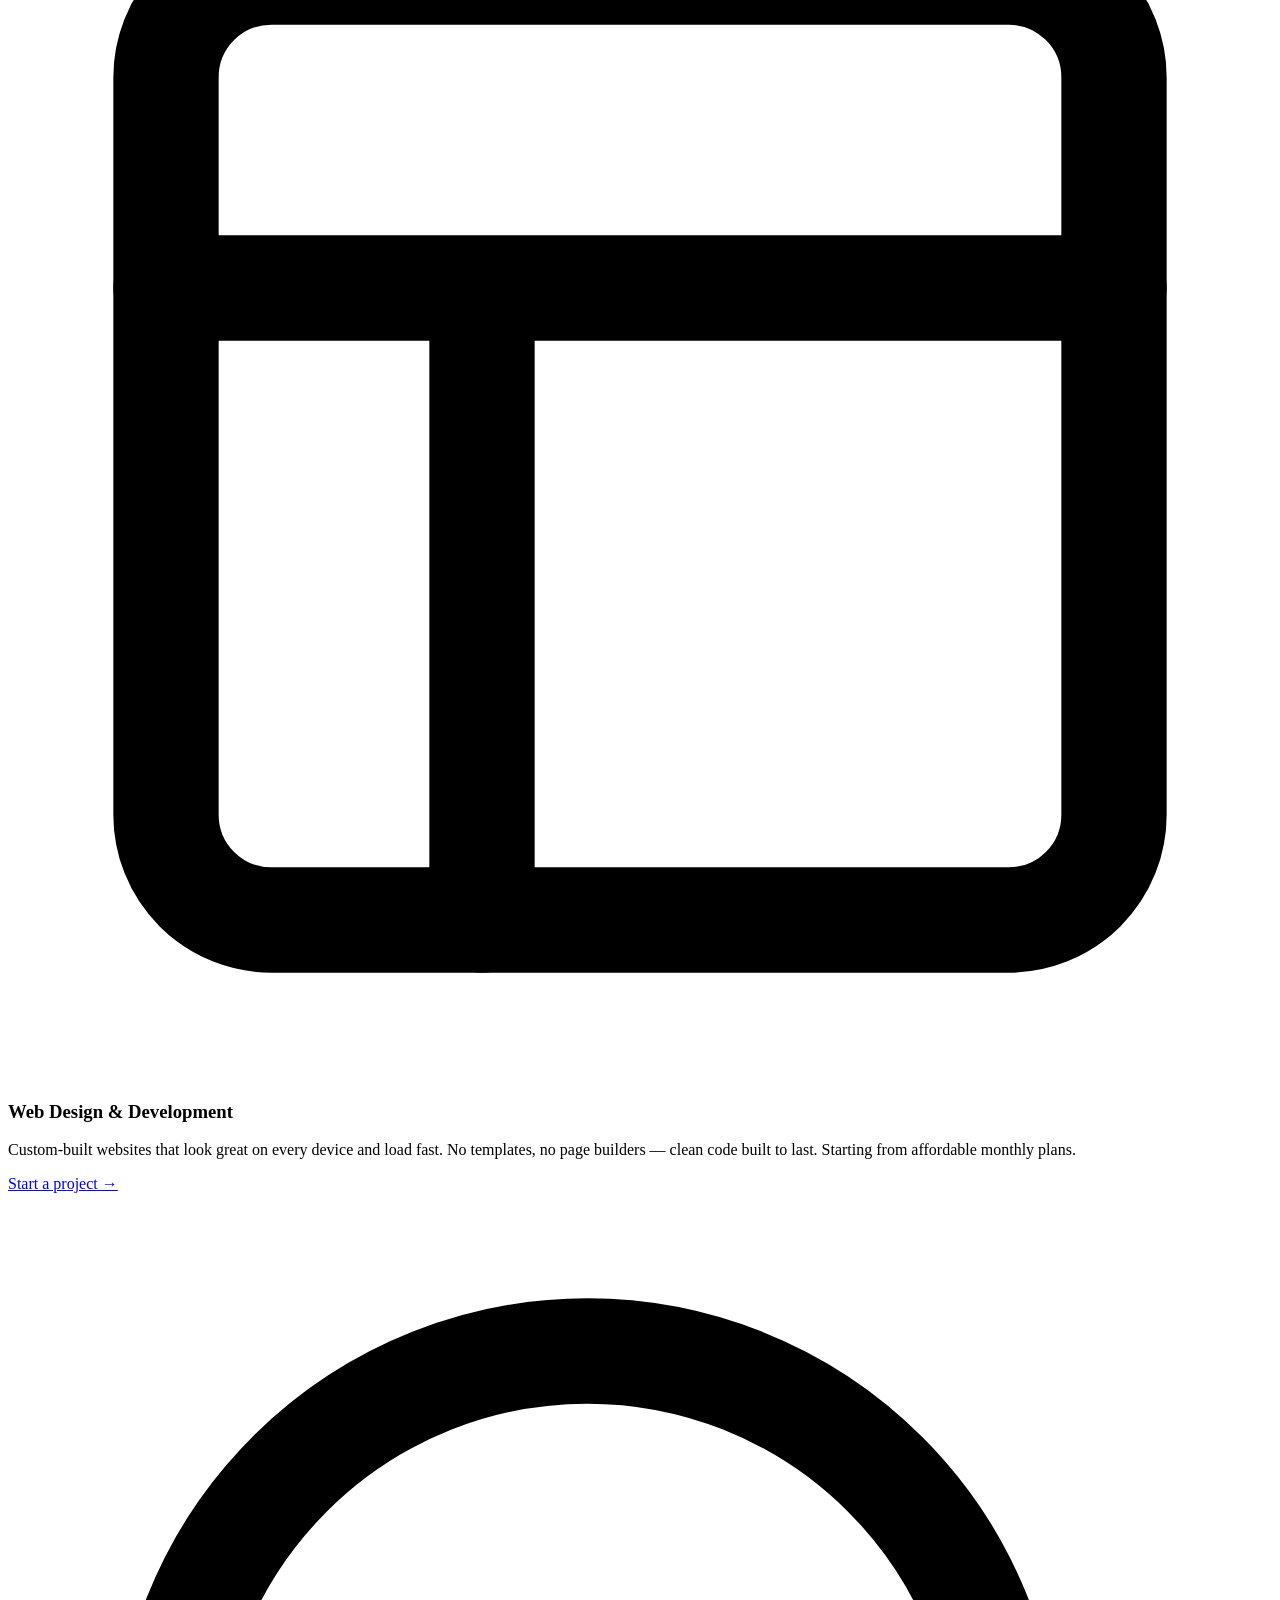
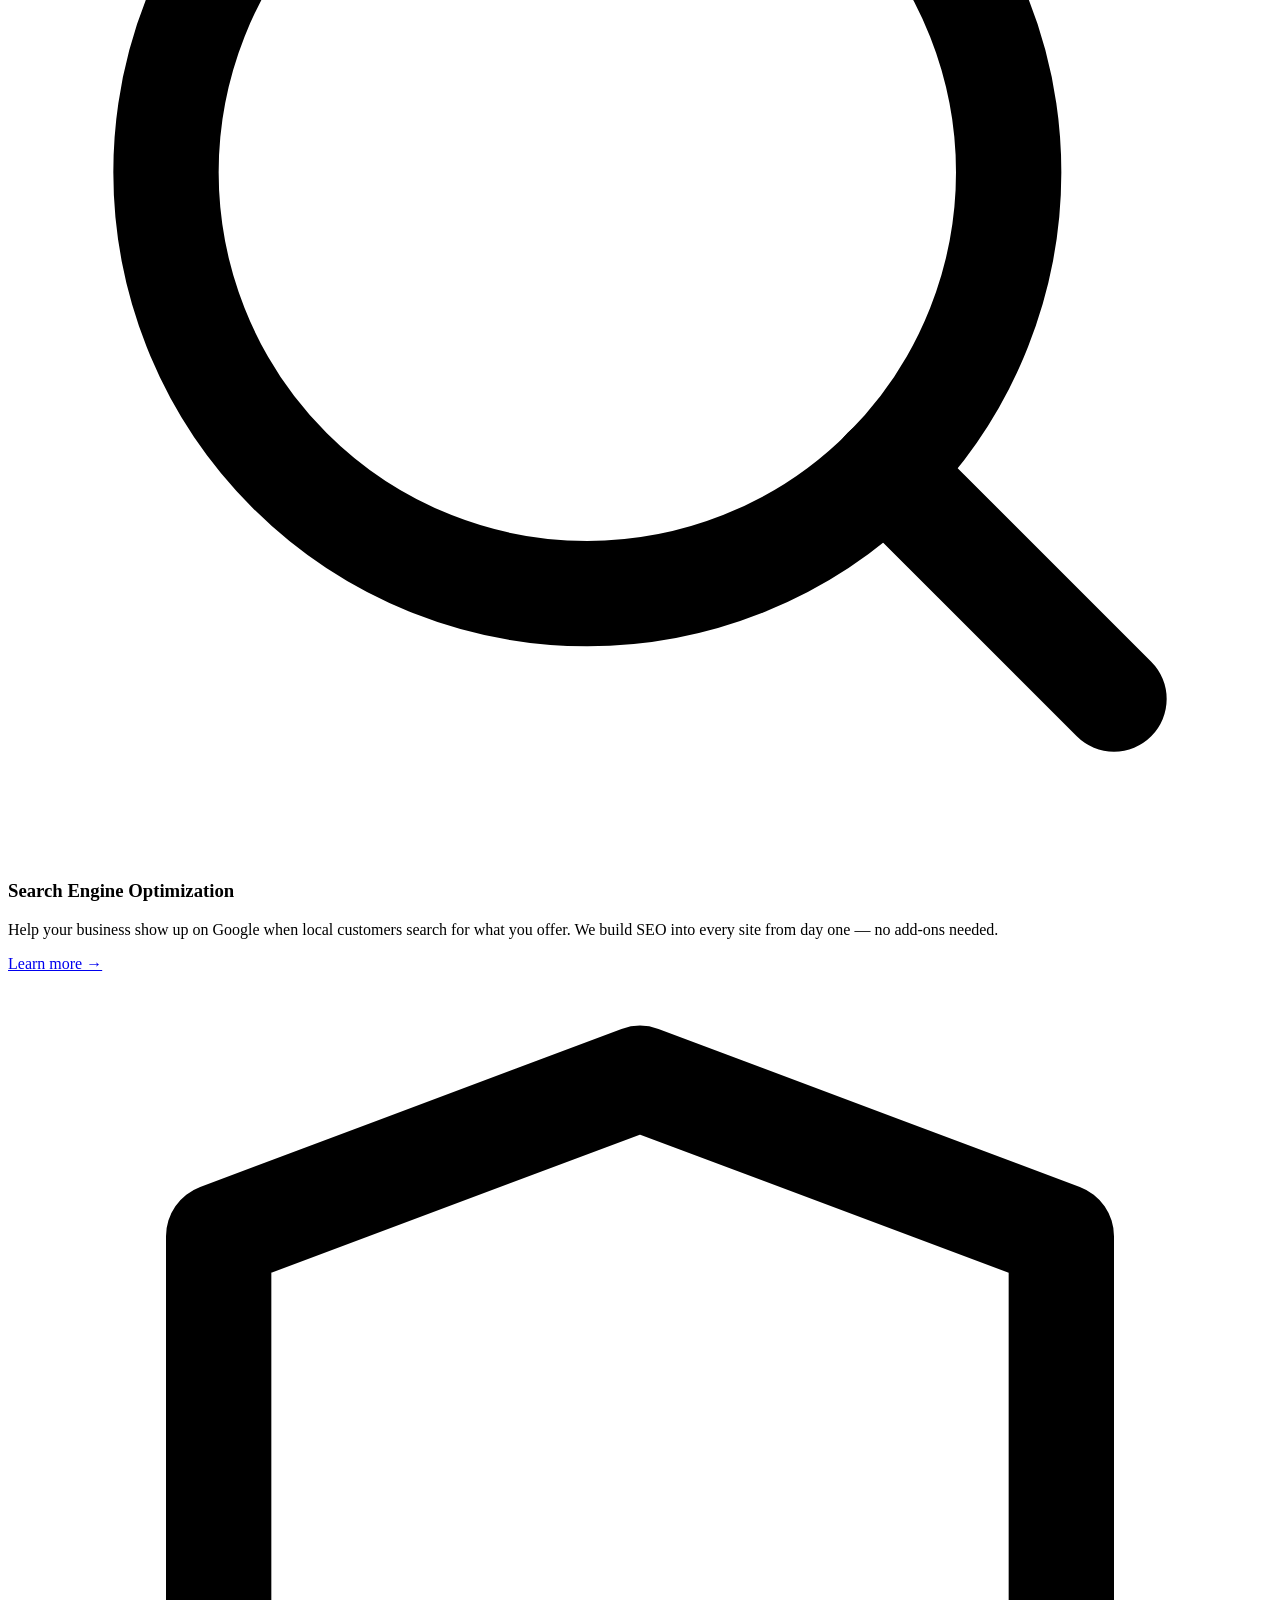
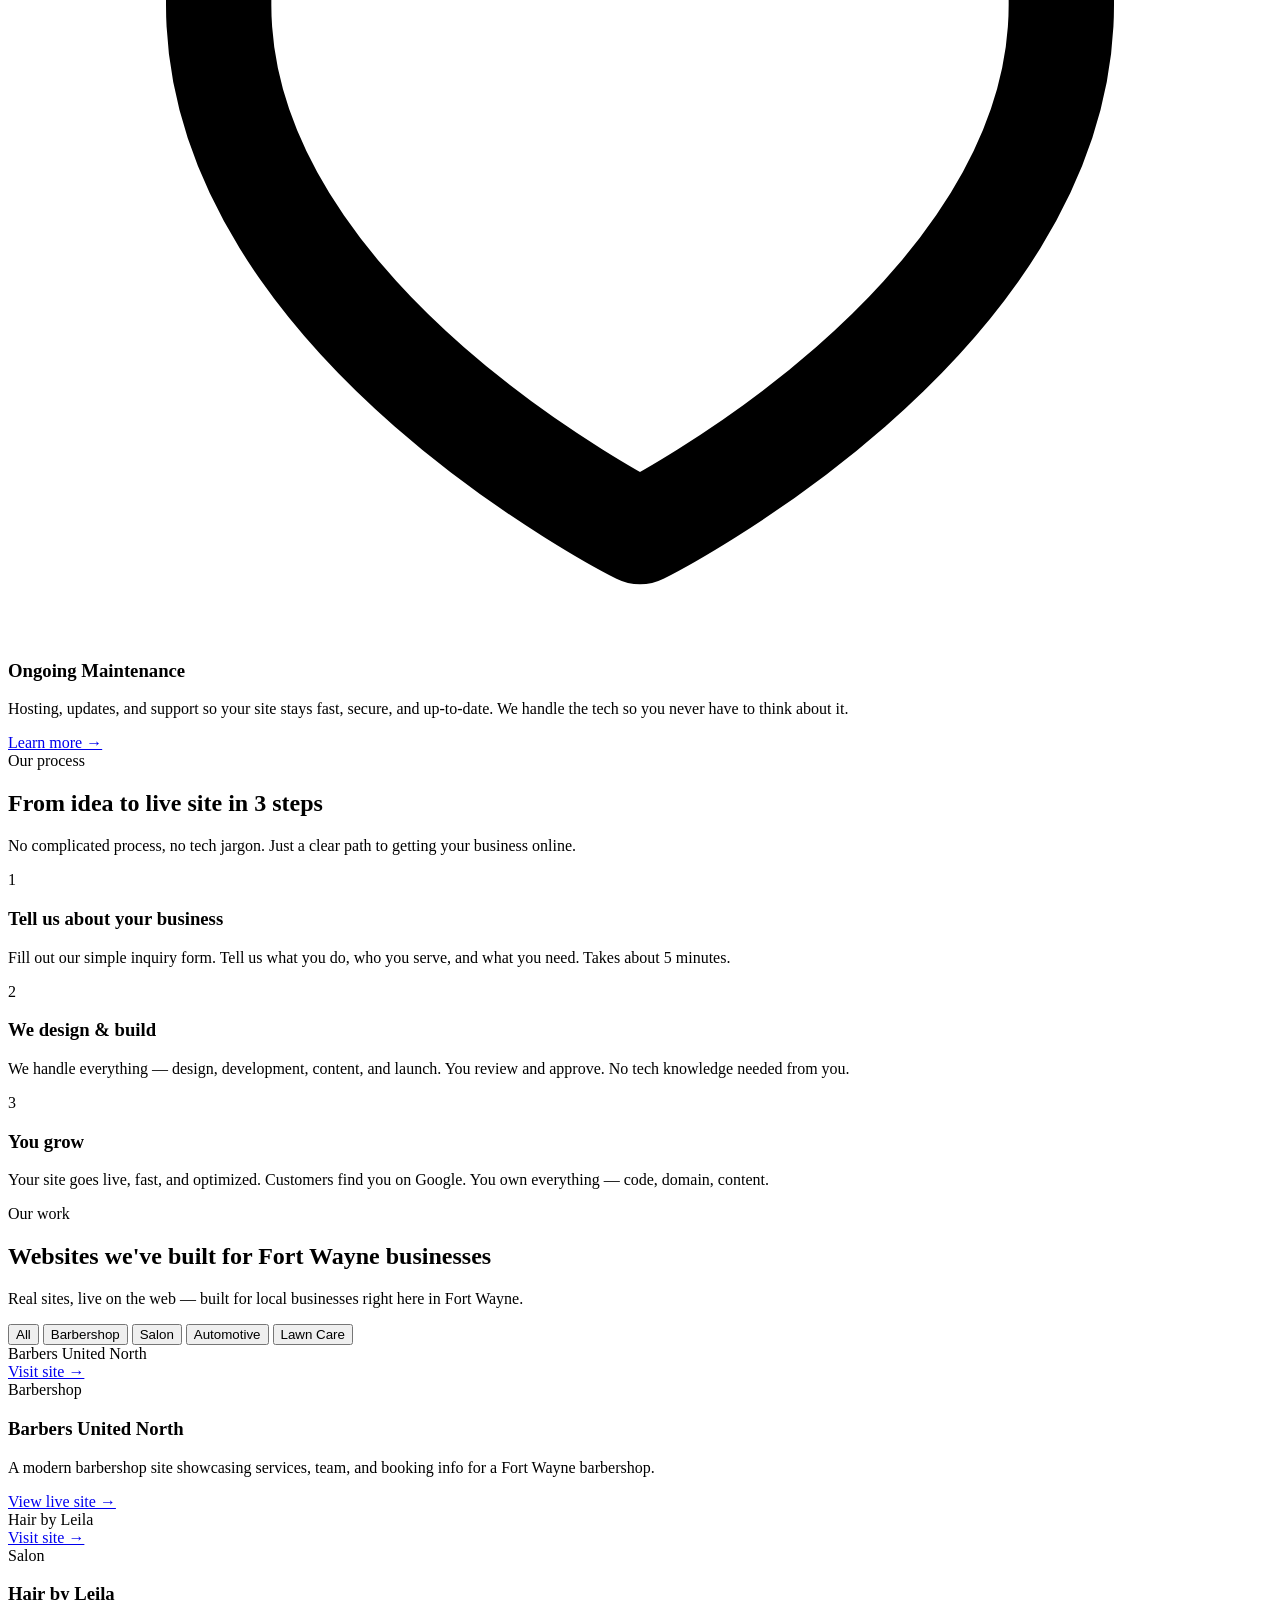
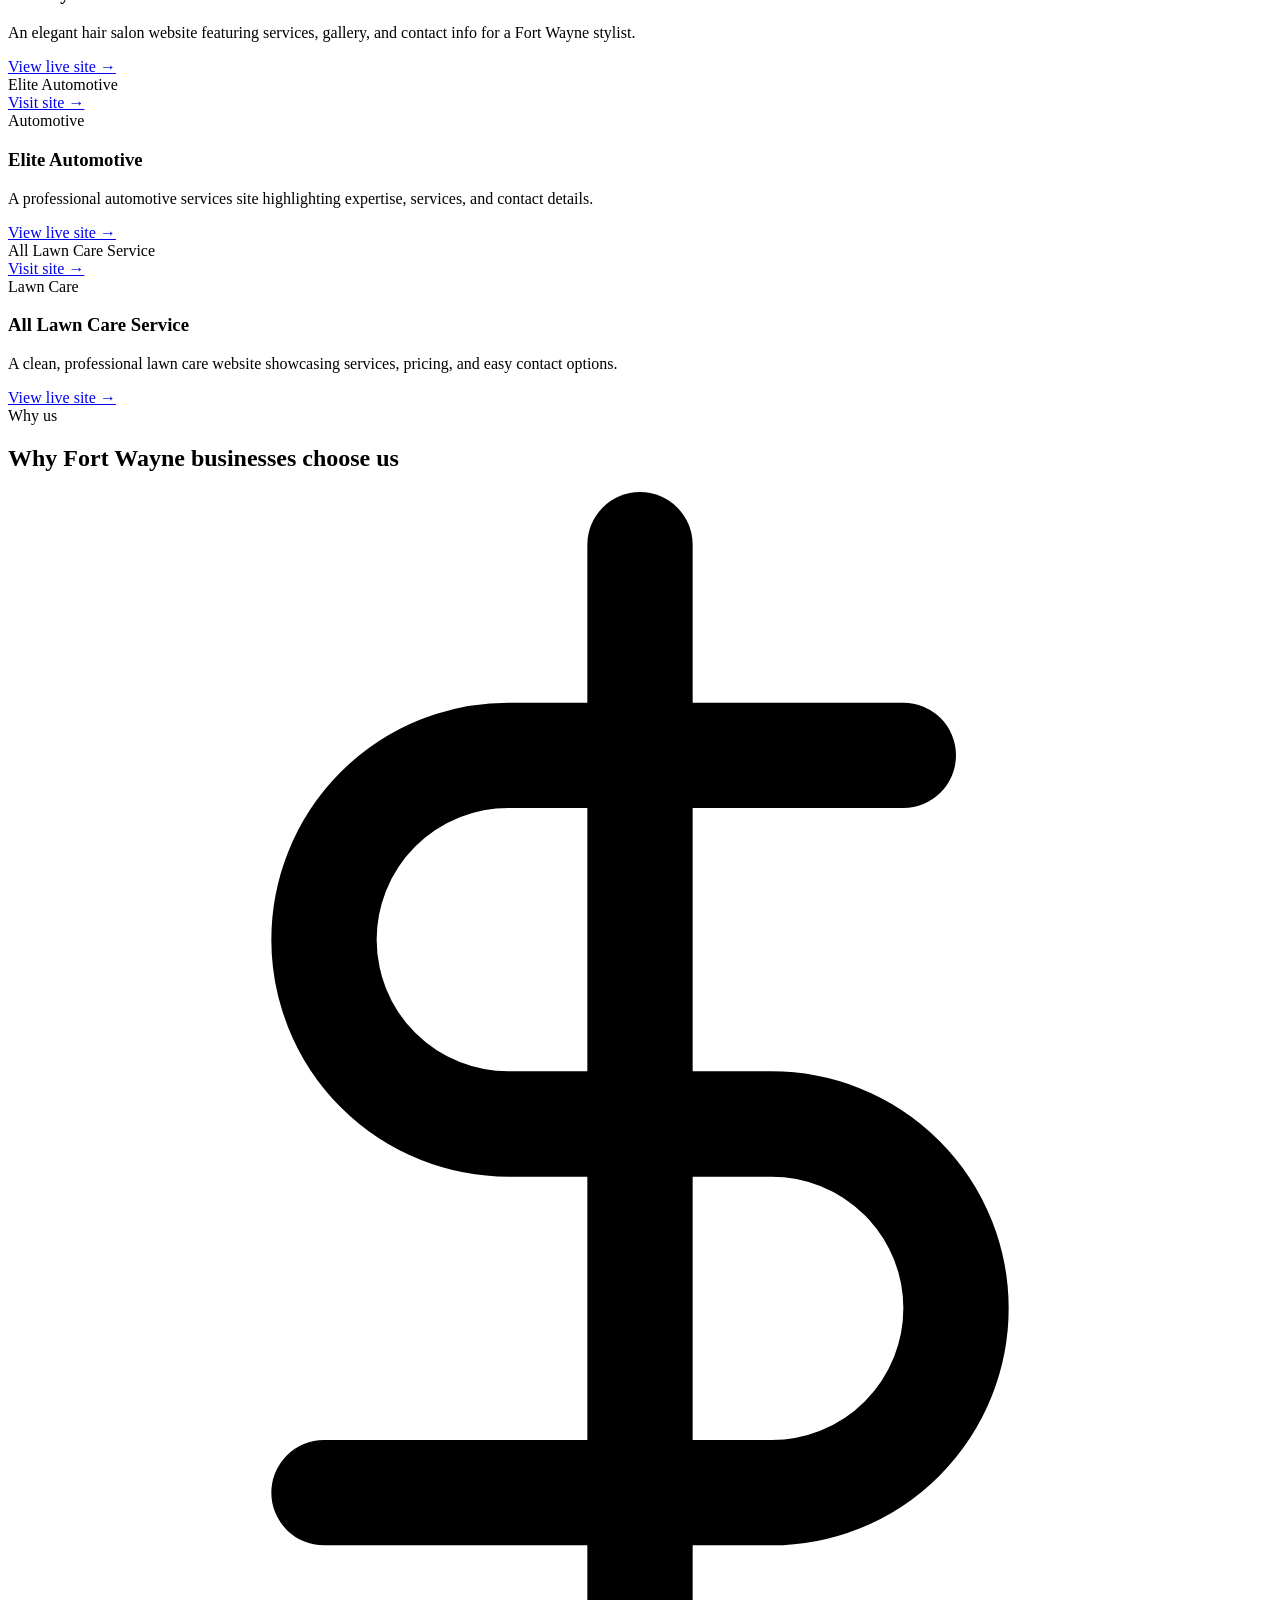
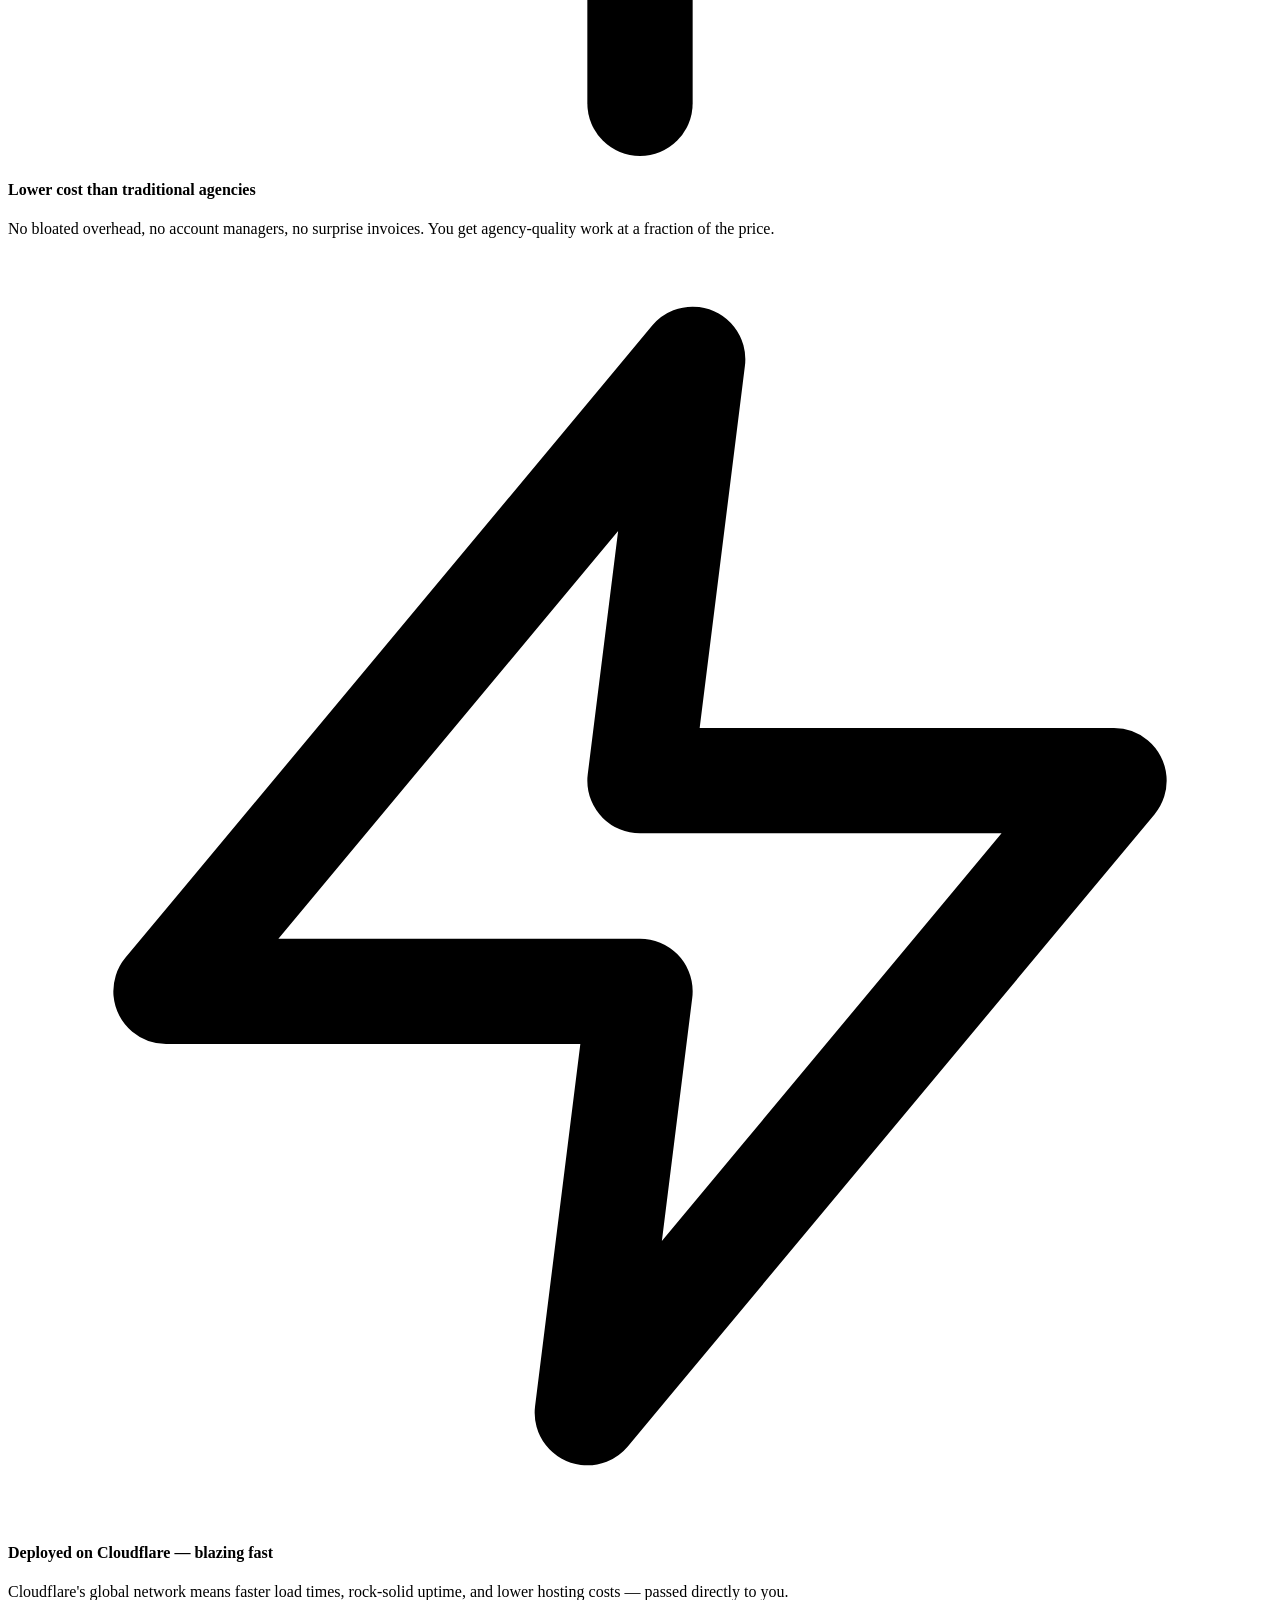
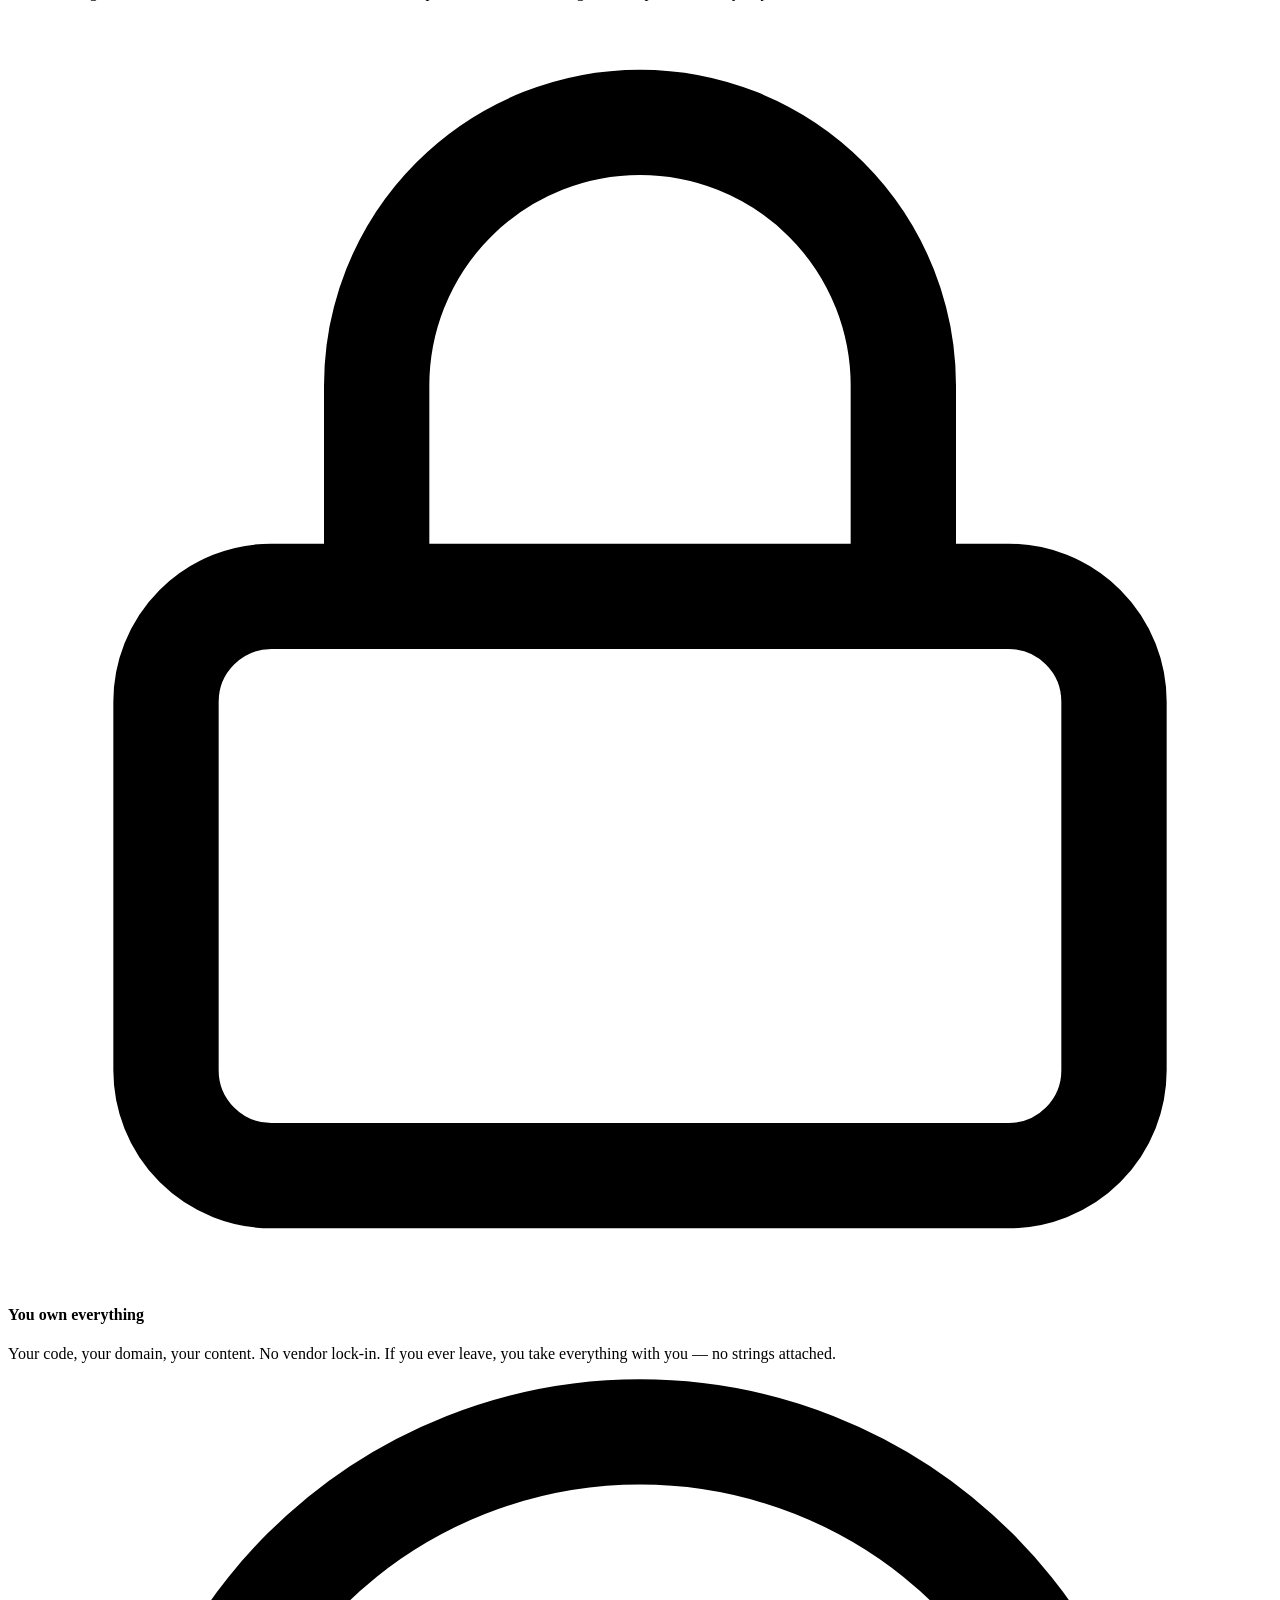
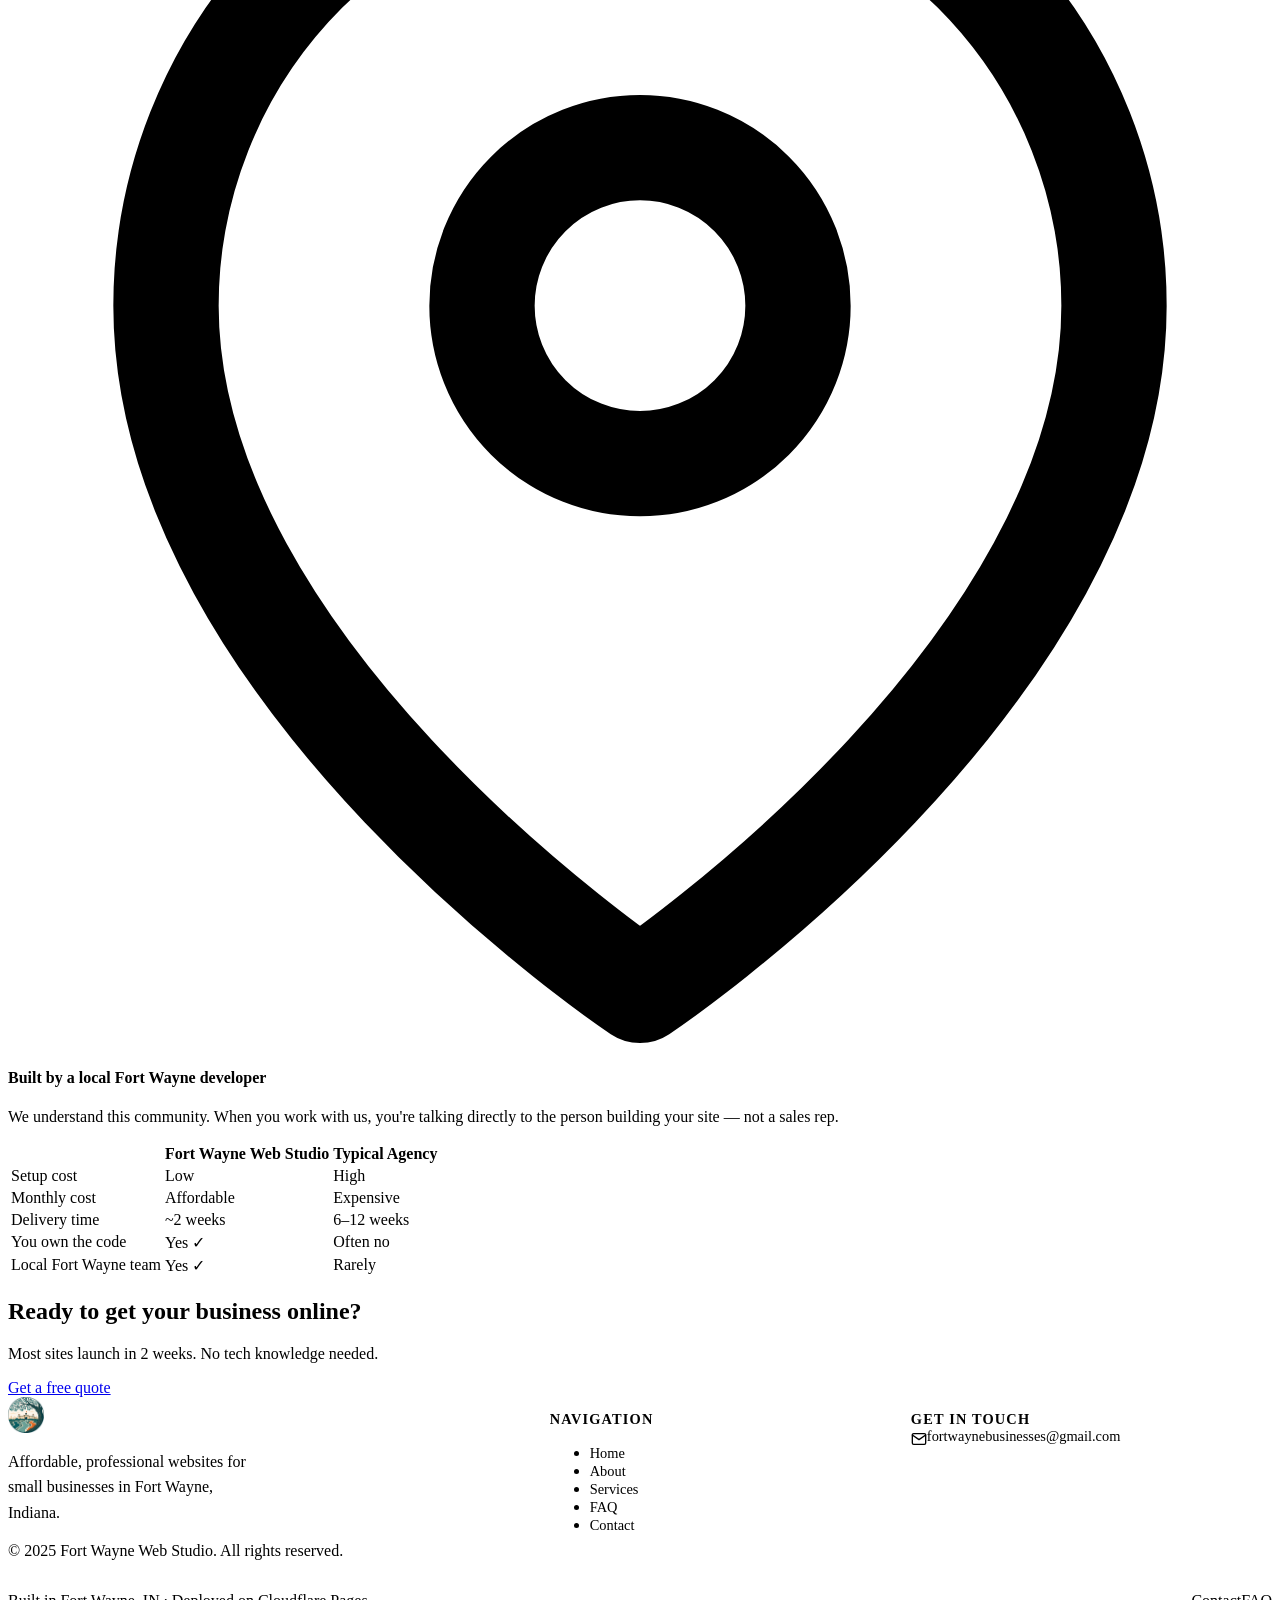
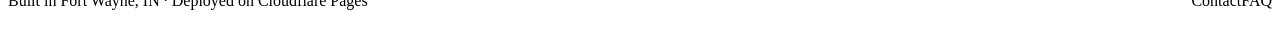
==== commit 3fd626f3: "Merge pull request #14 from dextercarlmiller/claude/fix-elite-automotive-GSaig Fix typo: Elete Autom" ====
--- a/index.html
+++ b/index.html
@@ -324,18 +324,18 @@
 
         <article class="project-card reveal reveal-delay-2" data-category="automotive">
           <div class="project-image">
-            <div class="project-placeholder color-3">Elete Automotive</div>
+            <div class="project-placeholder color-3">Elite Automotive</div>
             <div class="project-overlay">
-              <a href="https://eleteautomotive.fortwaynebusinesses.com" target="_blank" rel="noopener noreferrer" class="btn btn-white">Visit site →</a>
+              <a href="https://eliteautomotive.fortwaynebusinesses.com" target="_blank" rel="noopener noreferrer" class="btn btn-white">Visit site →</a>
             </div>
           </div>
           <div class="project-body">
             <div class="project-meta">
               <span class="badge badge-primary">Automotive</span>
             </div>
-            <h3>Elete Automotive</h3>
+            <h3>Elite Automotive</h3>
             <p>A professional automotive services site highlighting expertise, services, and contact details.</p>
-            <a href="https://eleteautomotive.fortwaynebusinesses.com" target="_blank" rel="noopener noreferrer" class="project-link">View live site →</a>
+            <a href="https://eliteautomotive.fortwaynebusinesses.com" target="_blank" rel="noopener noreferrer" class="project-link">View live site →</a>
           </div>
         </article>
 
